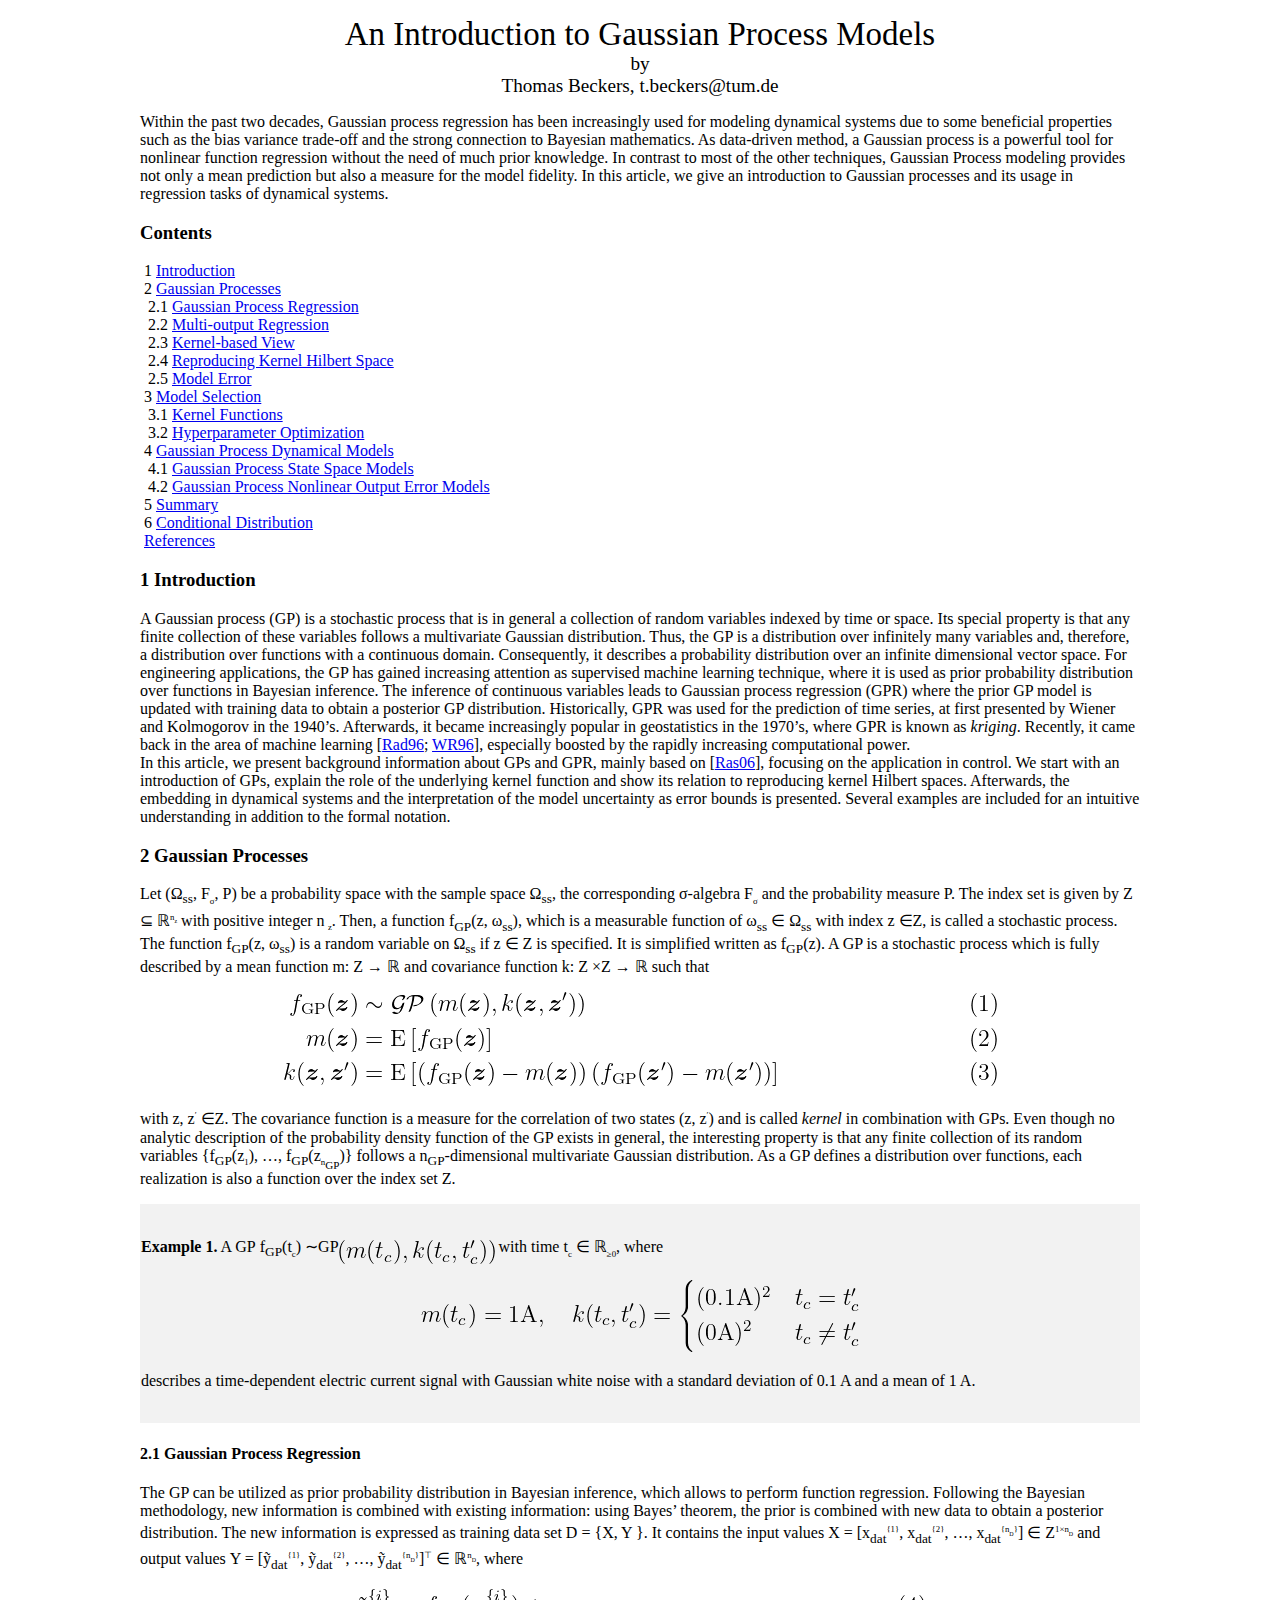
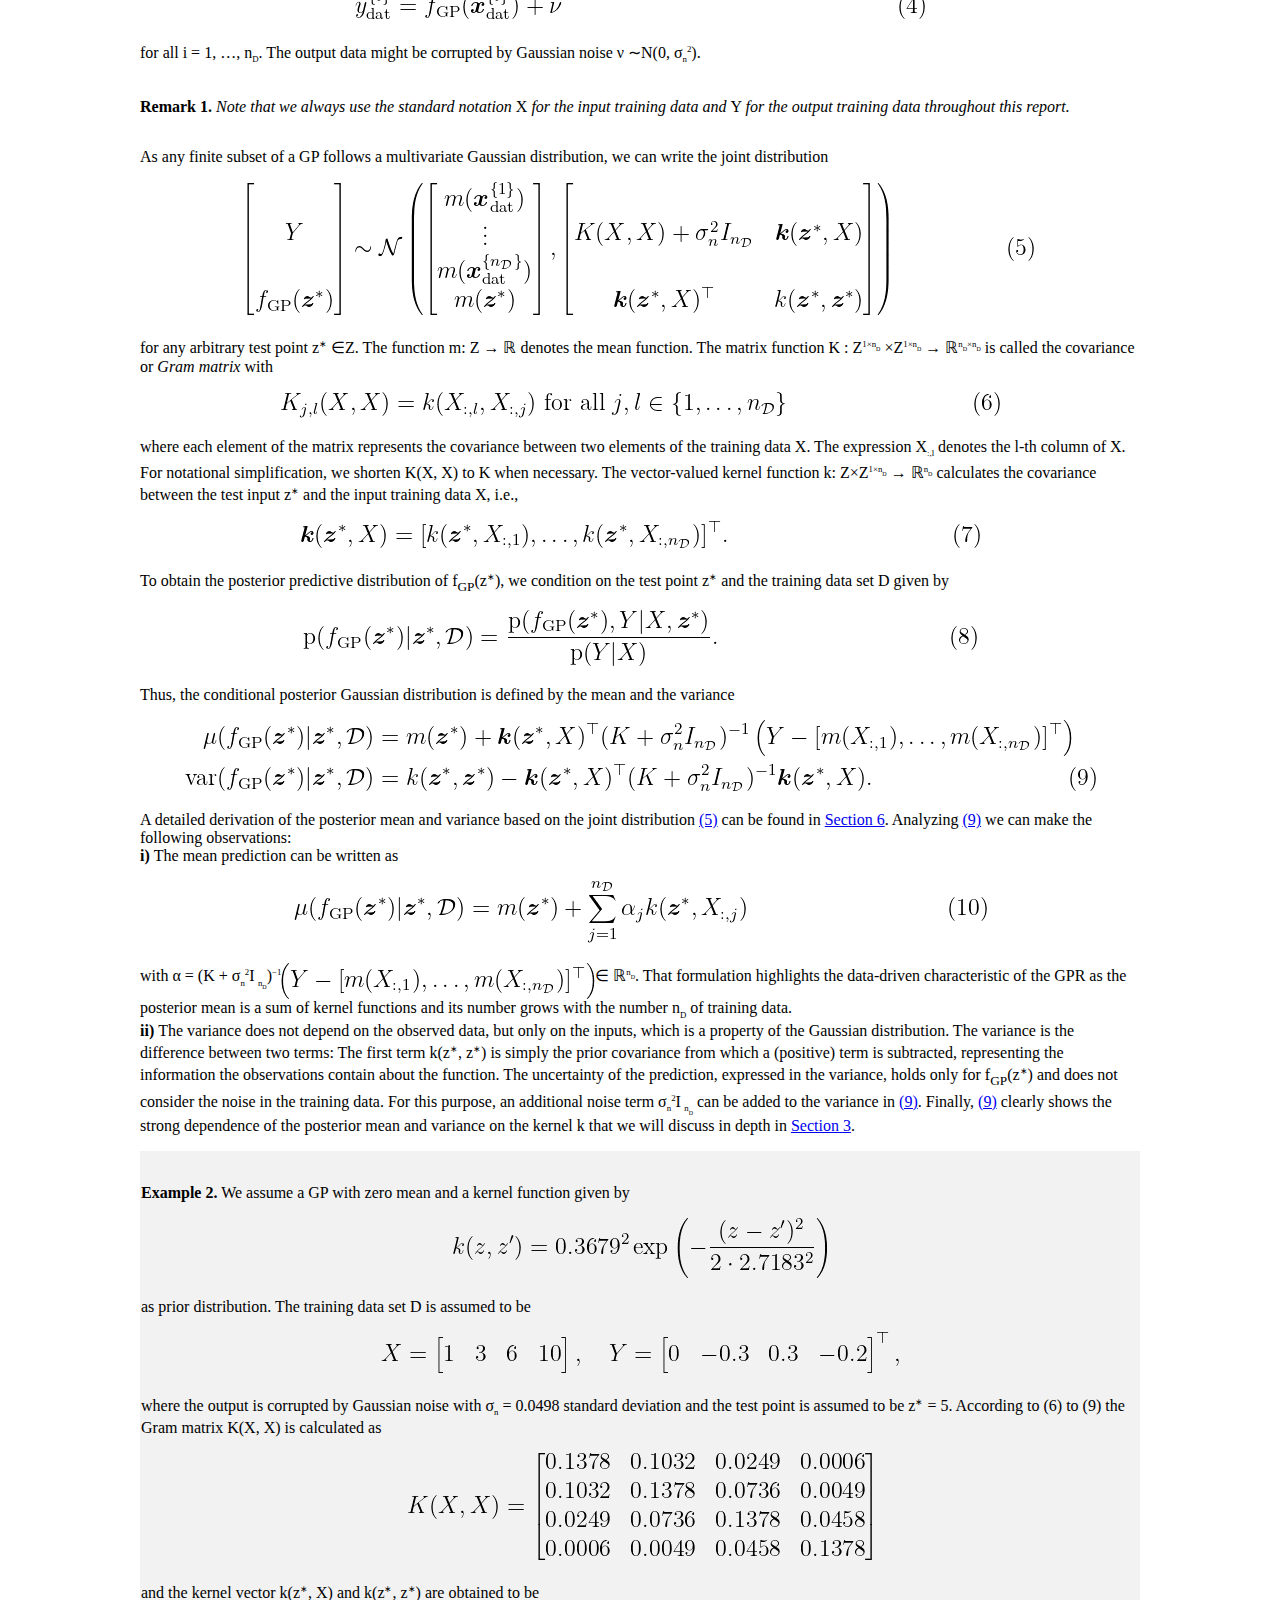
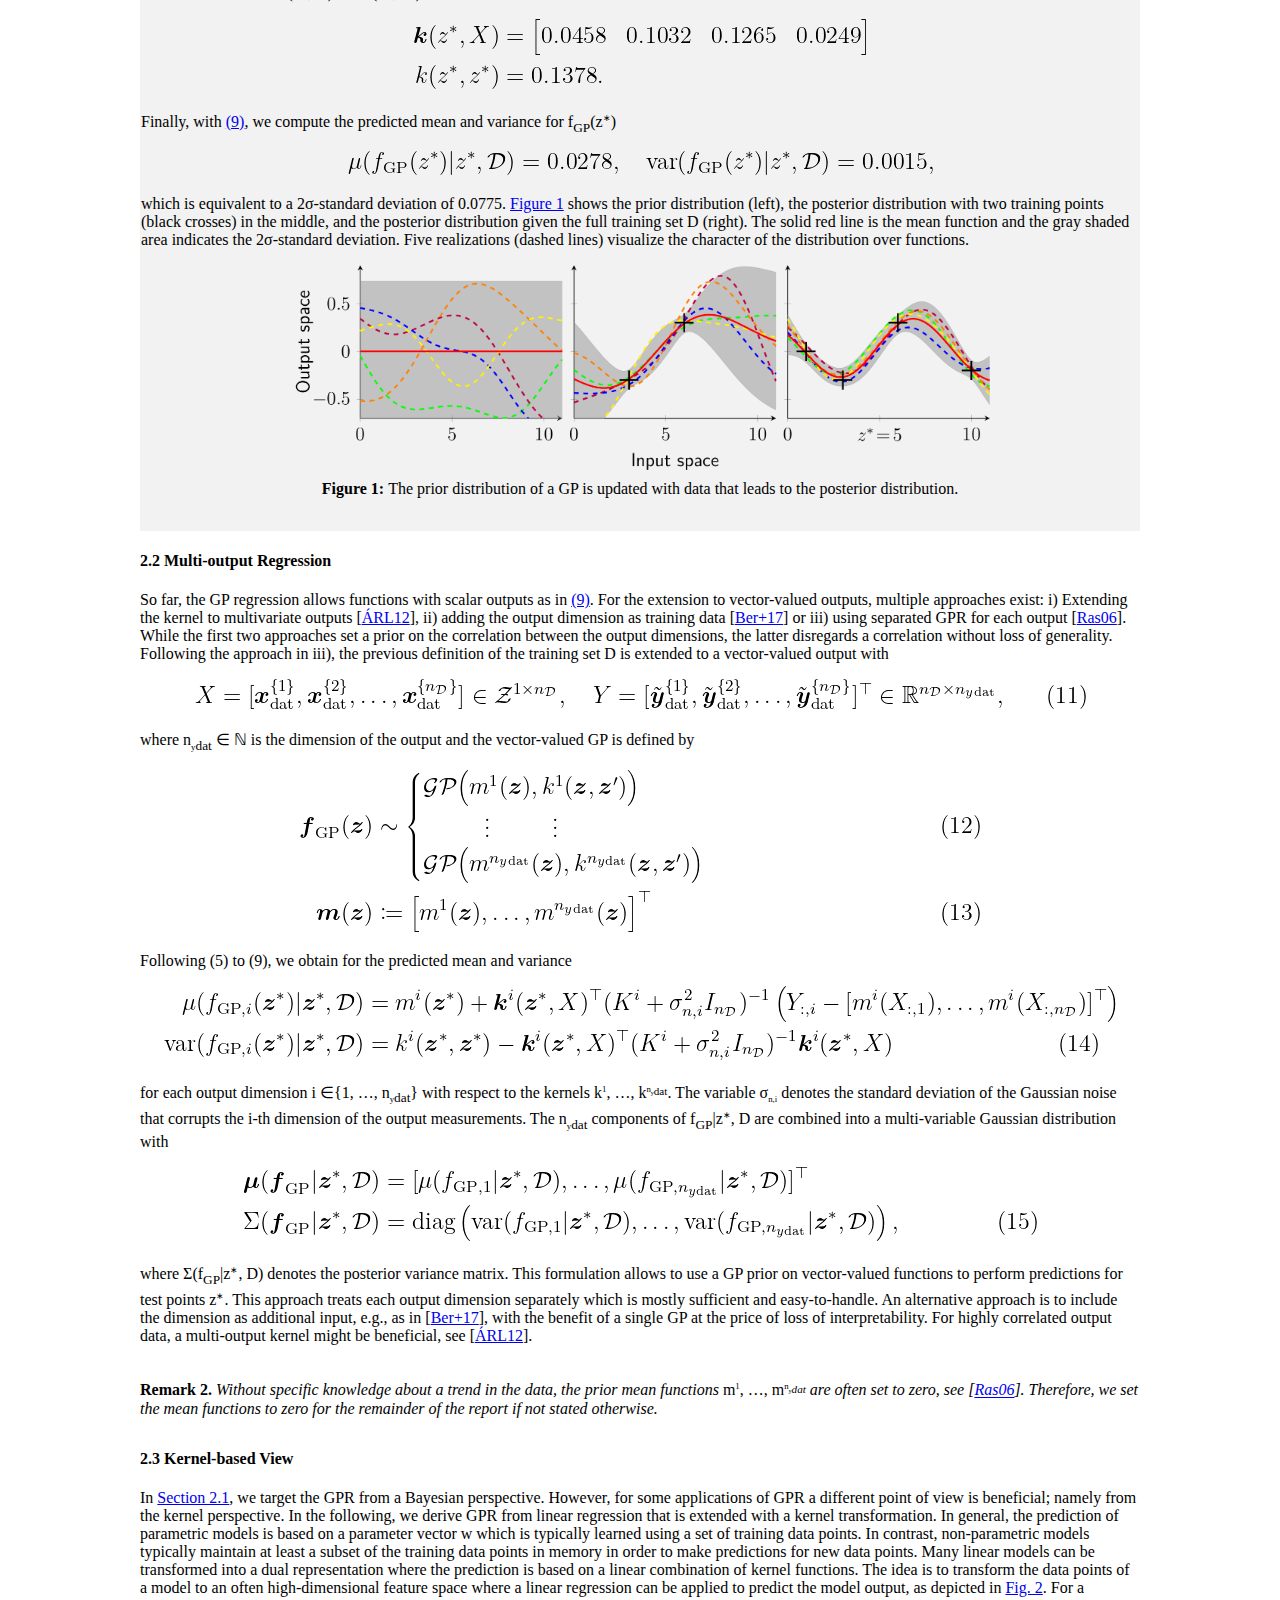
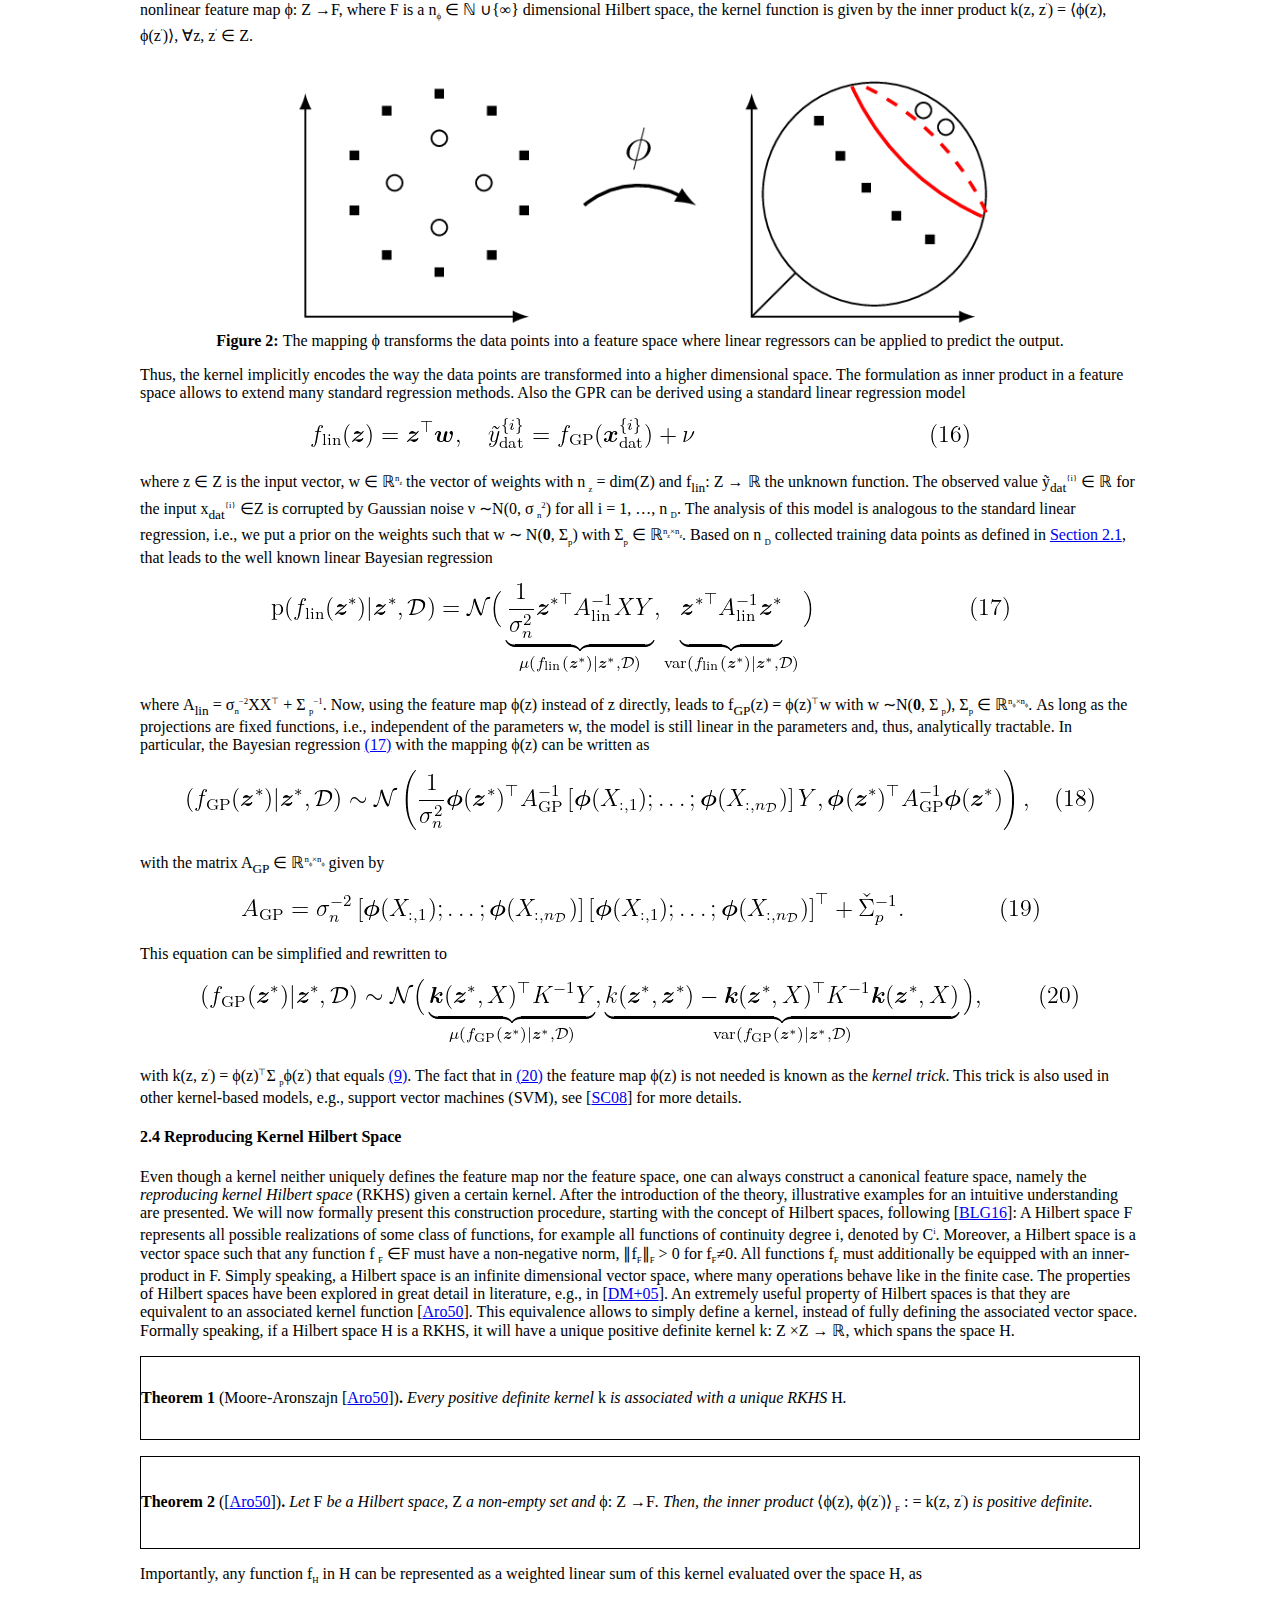
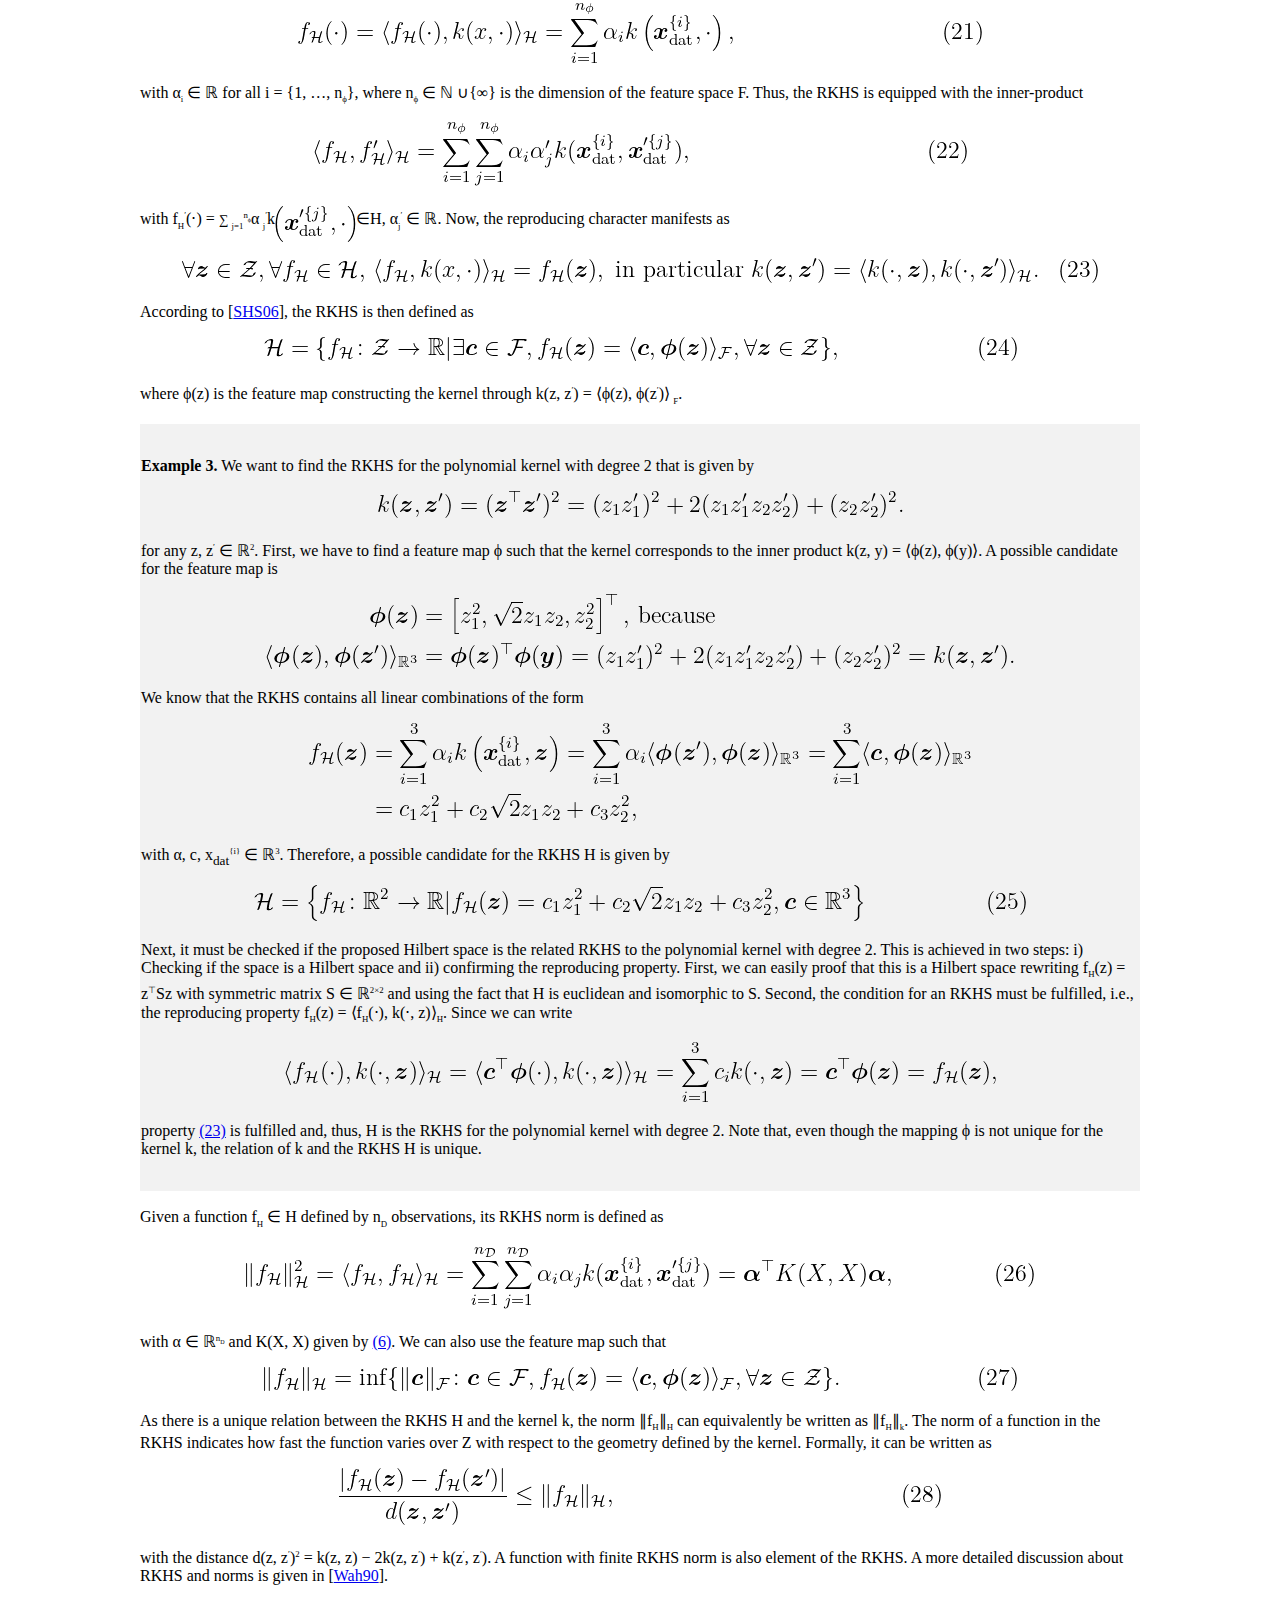
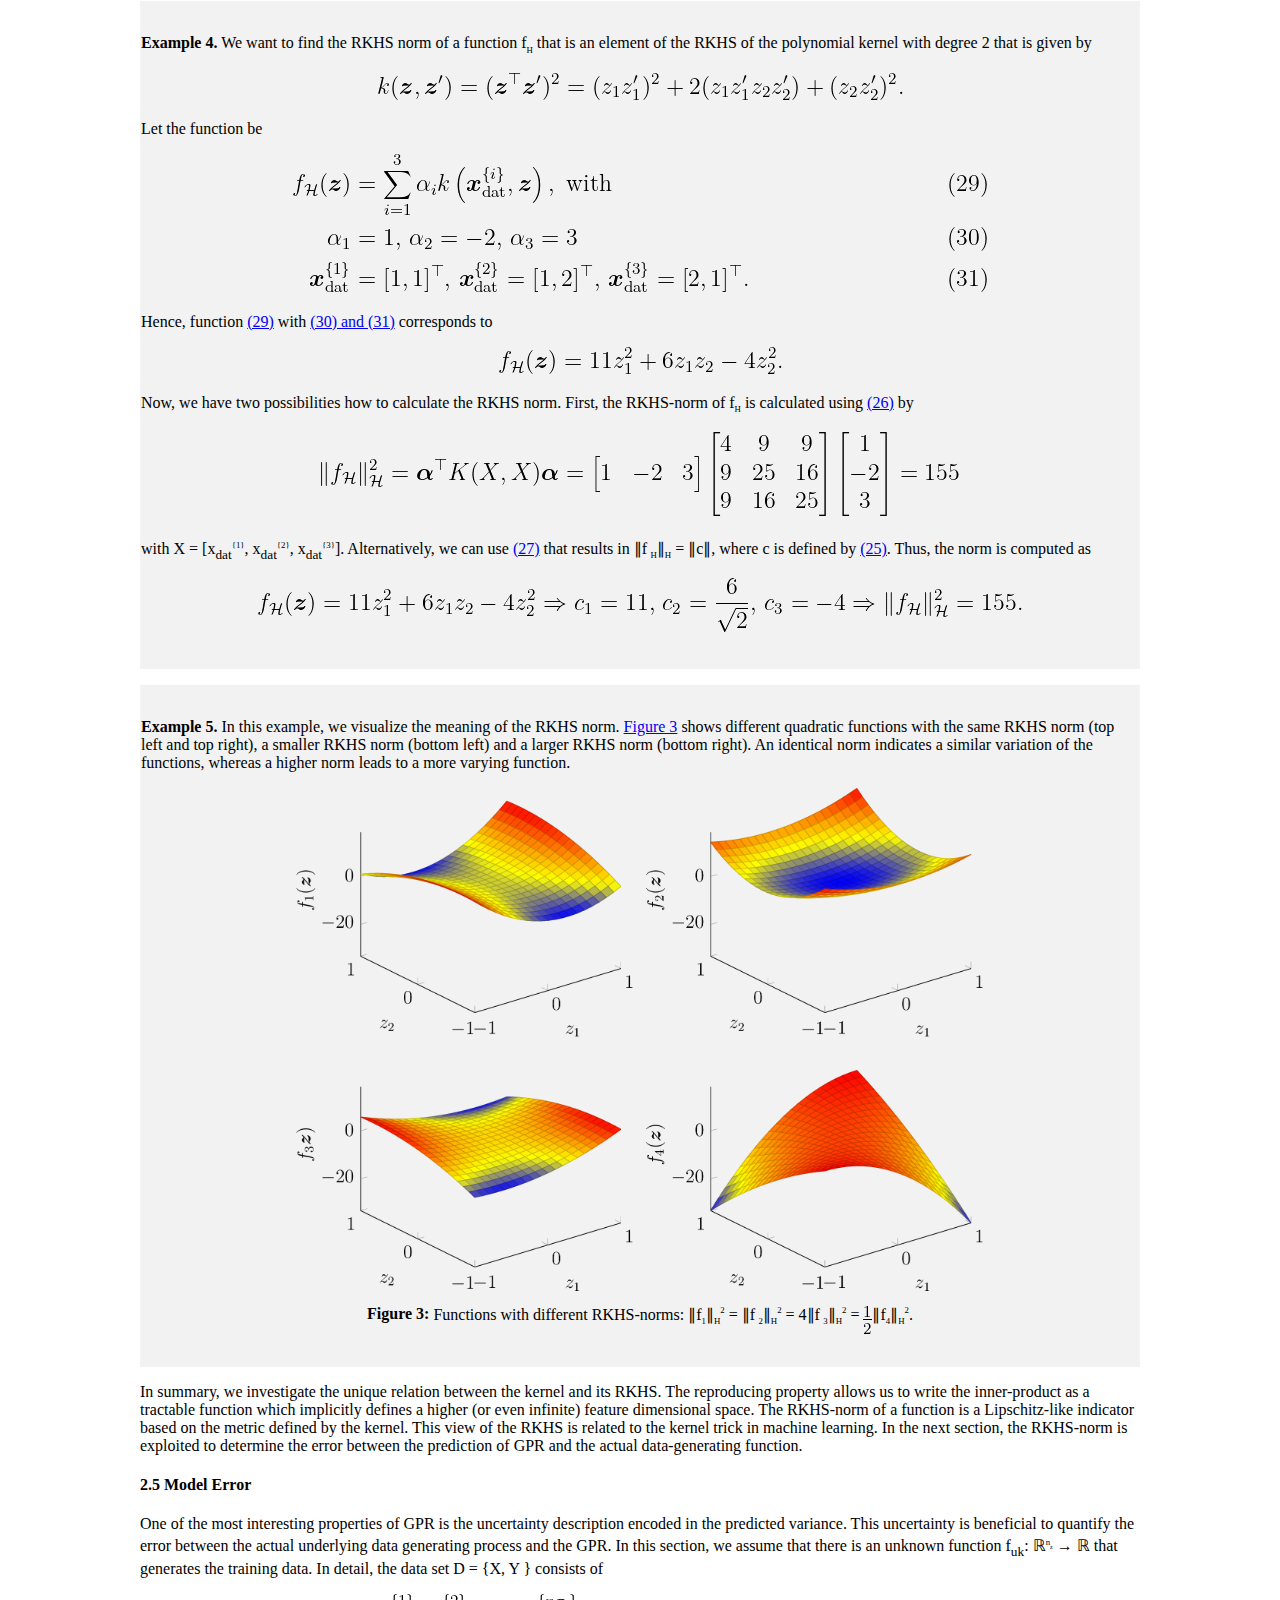
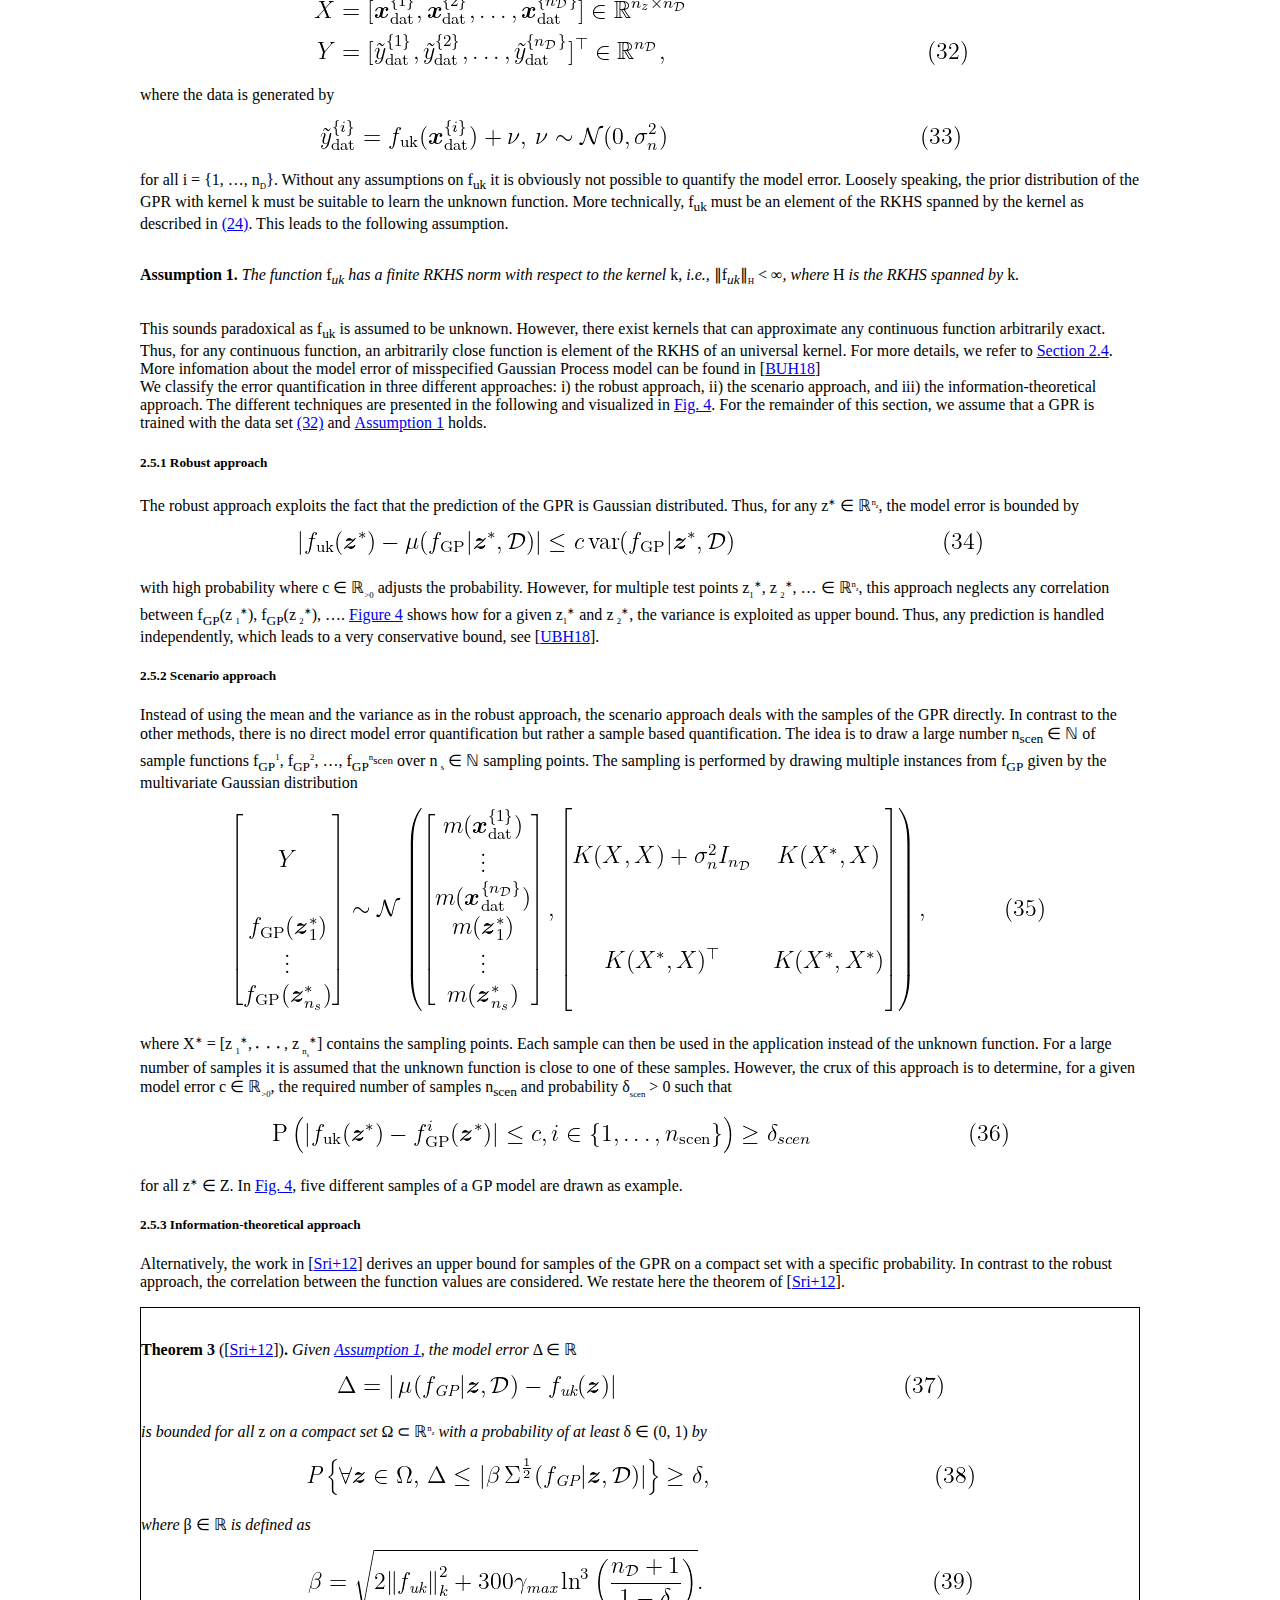
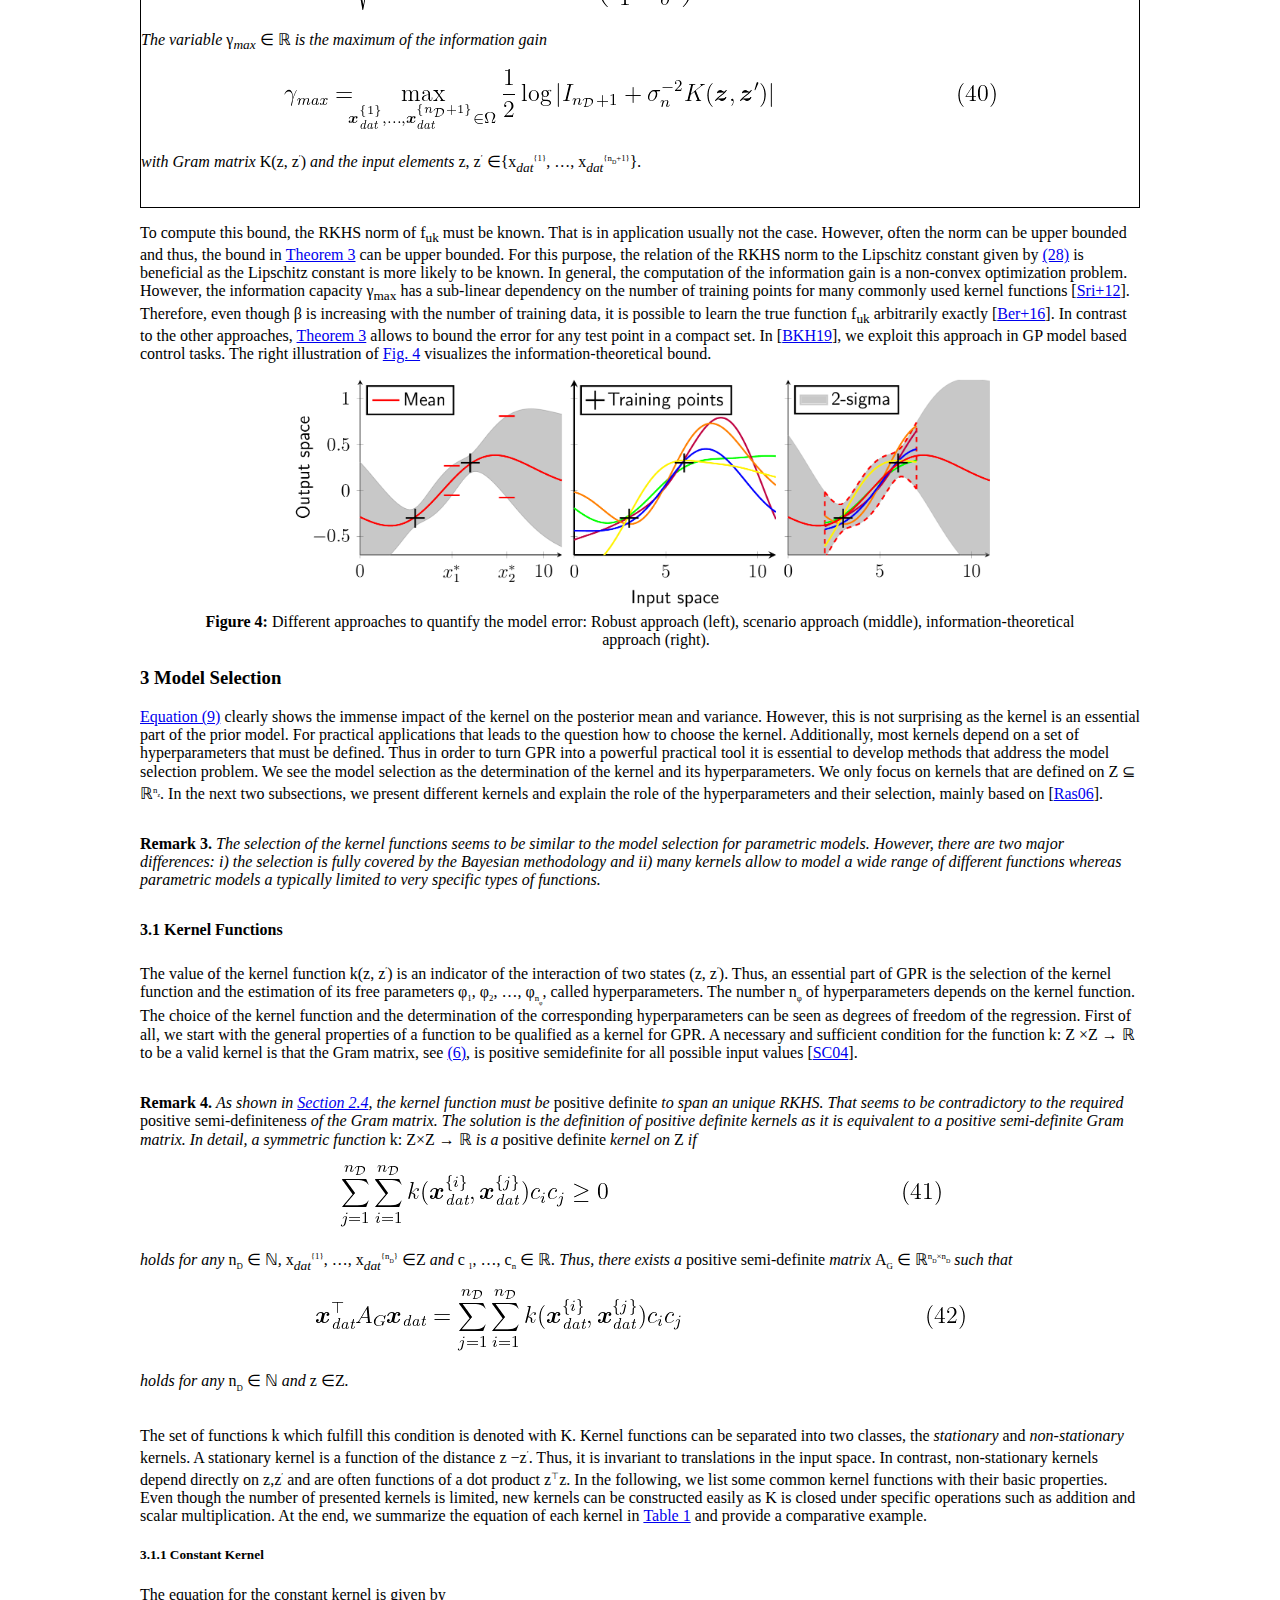
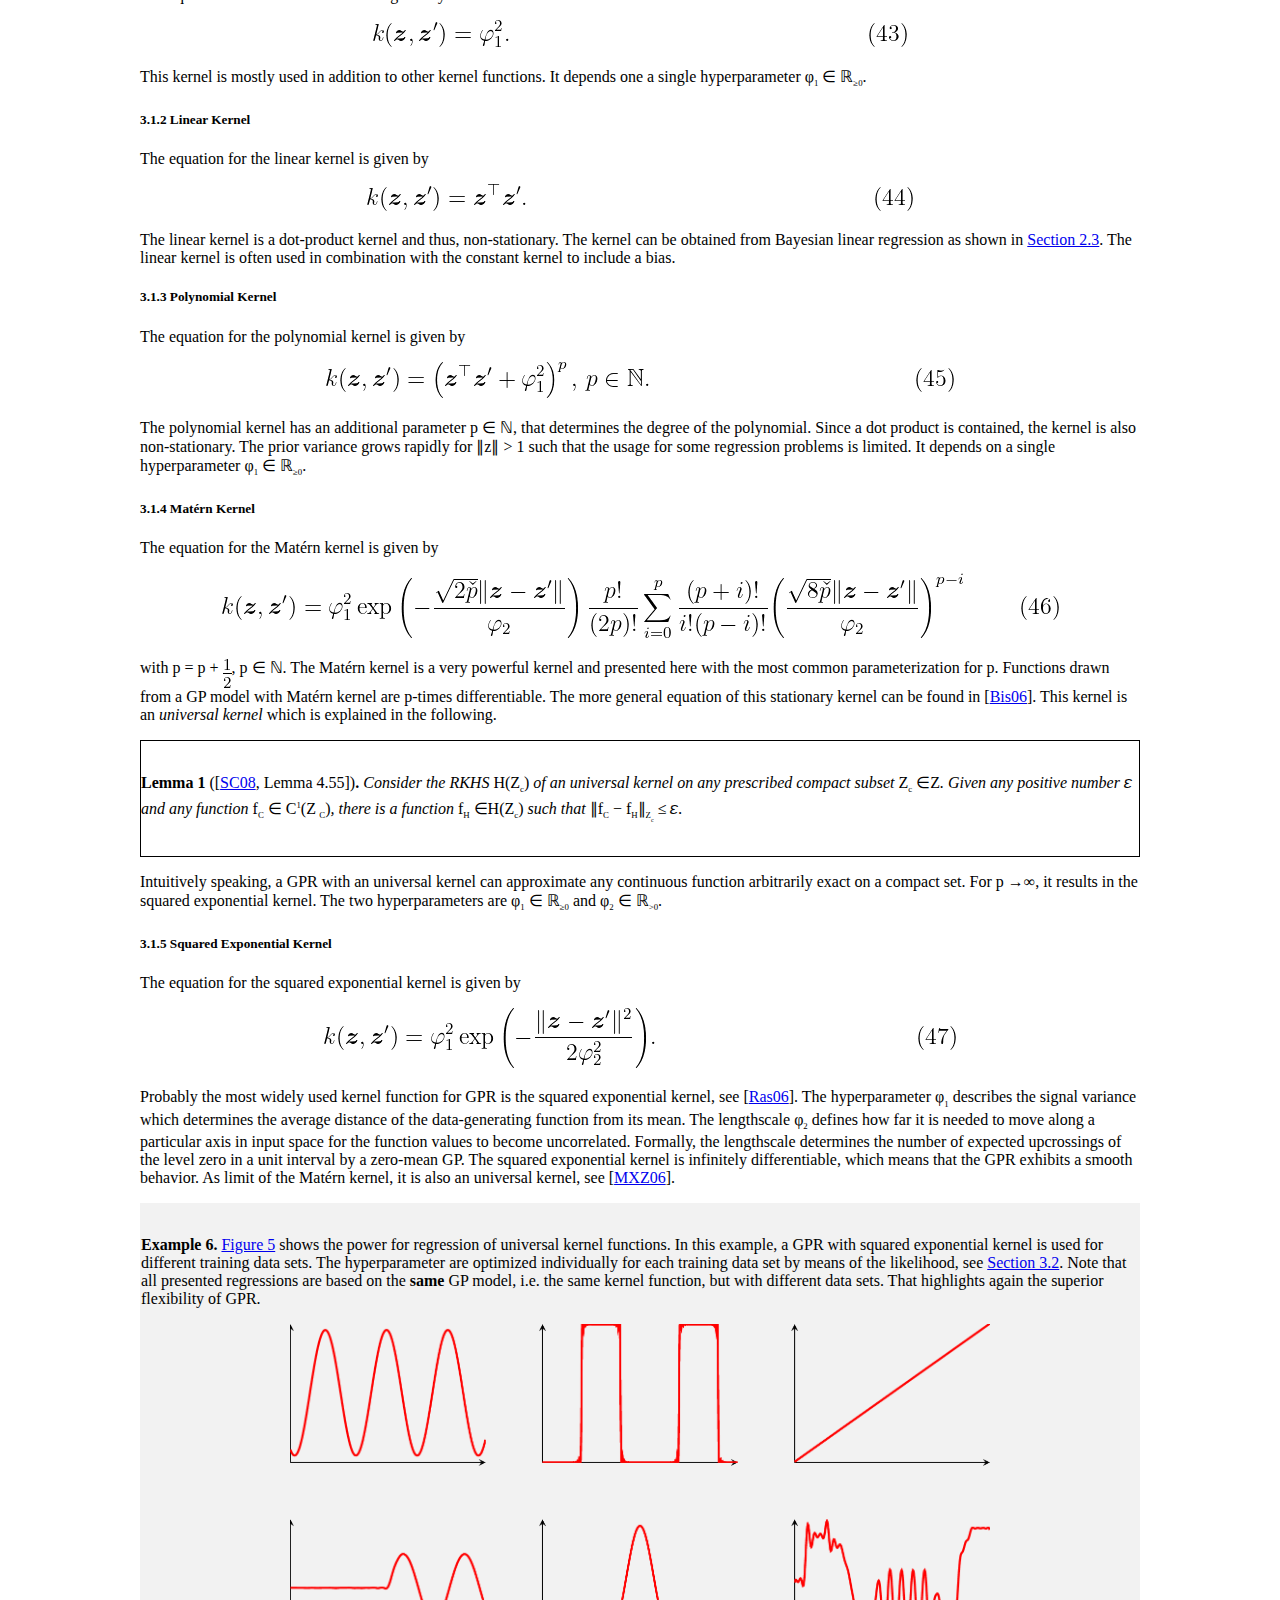
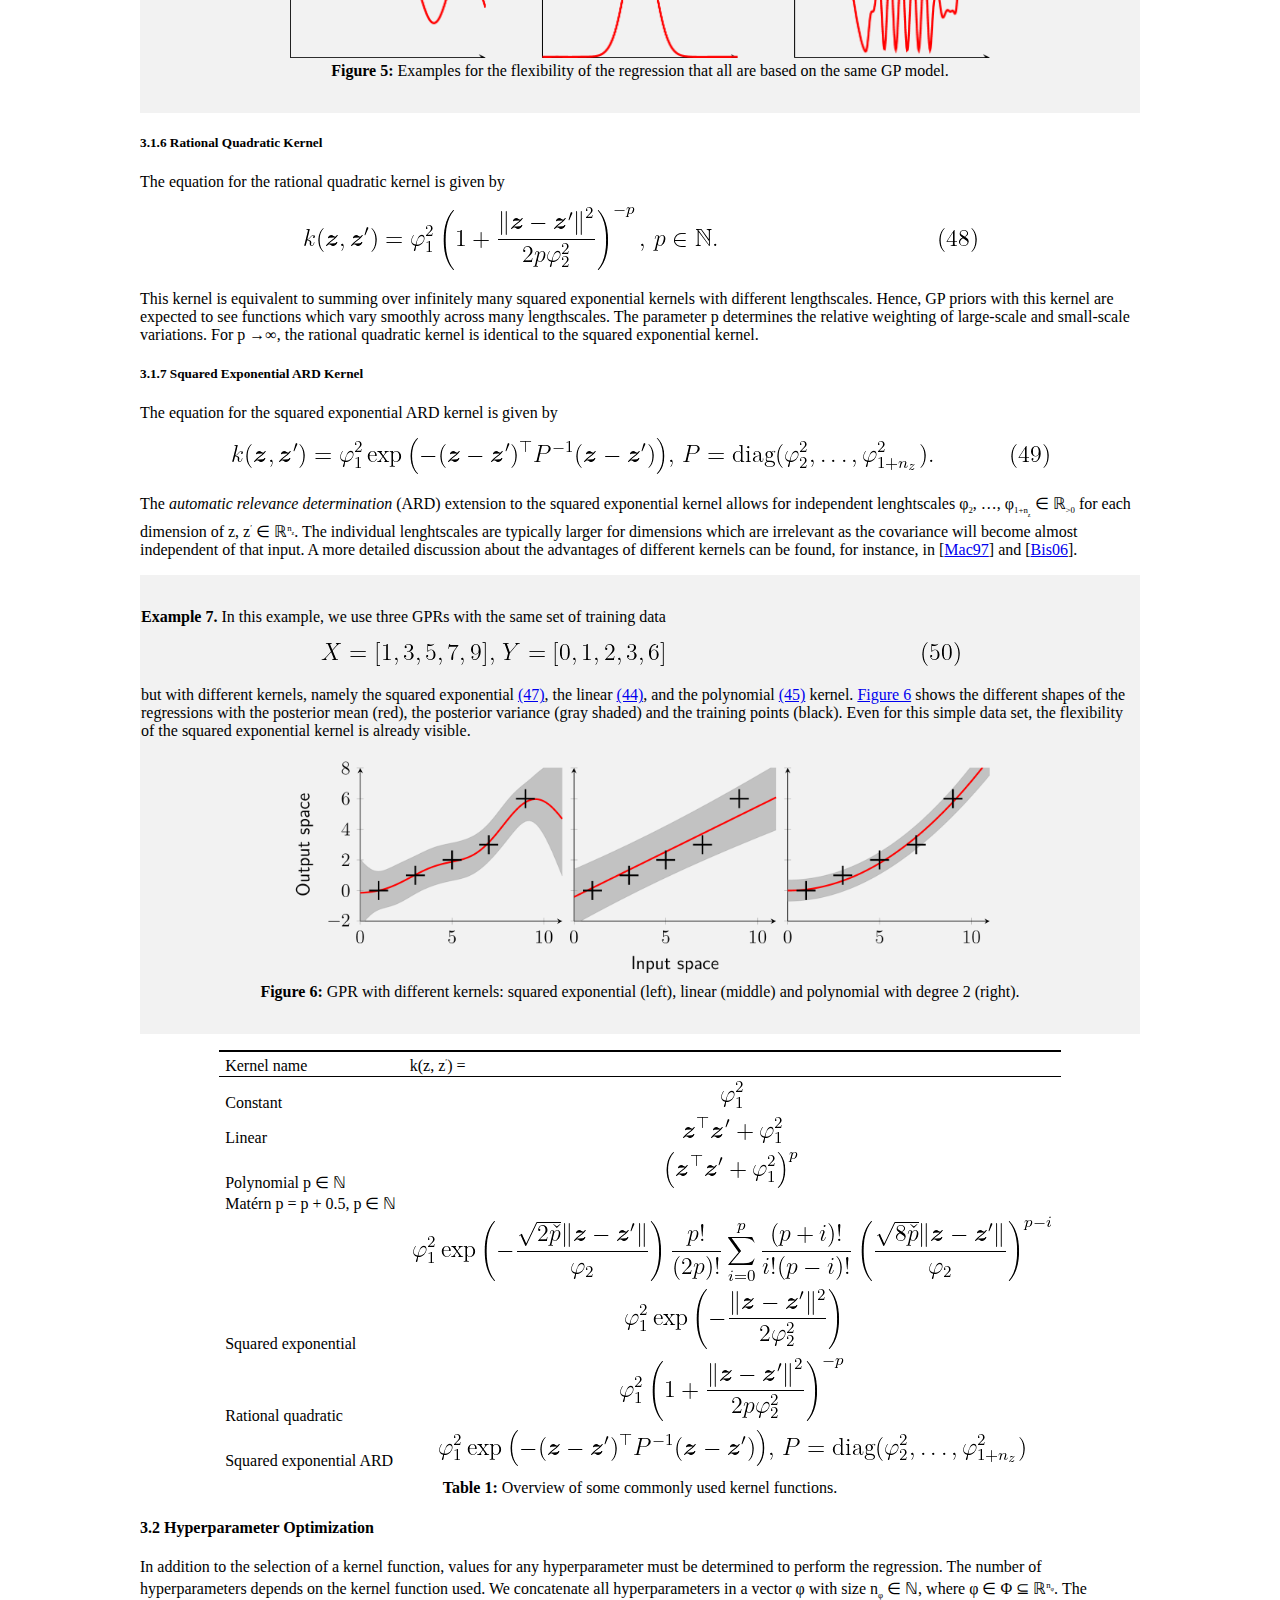
==== gpr_tutorial/index.html @ 48681c26 "gp tutorial" ====
<!DOCTYPE html> 
<html lang='en' xml:lang='en'> 
<head><title></title> 
<meta charset='utf-8' /> 
<meta content='TeX4ht (https://tug.org/tex4ht/)' name='generator' /> 
<meta content='width=device-width,initial-scale=1' name='viewport' /> 
<link type='text/css' rel='stylesheet' href='tutorial_material_html.css' /> 
<meta content='tutorial_material_html.tex' name='src' /> 
</head><body>
<div class='center'>
<!-- l. 16 --><p class='noindent'>
</p><!-- l. 17 --><p class='noindent'>  <span class='ec-lmcsc-10x-x-248'>An Introduction to Gaussian
</span><span class='ec-lmcsc-10x-x-248'>Process Models</span><br />
<span class='ec-lmr-12x-x-120'>by</span><br />
<span class='ec-lmr-12x-x-120'>Thomas Beckers, t.beckers@tum.de</span></p></div>
<!-- l. 32 --><p class='noindent'>Within the past two decades, Gaussian process regression has been increasingly used for modeling
dynamical systems due to some beneficial properties such as the bias variance trade-off and the
strong connection to Bayesian mathematics. As data-driven method, a Gaussian process is a
powerful tool for nonlinear function regression without the need of much prior knowledge. In
contrast to most of the other techniques, Gaussian Process modeling provides not only
a mean prediction but also a measure for the model fidelity. In this article, we give
an introduction to Gaussian processes and its usage in regression tasks of dynamical
systems.
</p><!-- l. 36 --><p class='indent'>
                                                                                         
                                                                                         
</p>
   <h3 class='likesectionHead'><a id='x1-1000'></a>Contents</h3>
   <div class='tableofcontents'>
    <span class='sectionToc'>1 <a id='QQ2-1-2' href='#x1-20001'>Introduction</a></span>
<br />    <span class='sectionToc'>2 <a id='QQ2-1-3' href='#x1-30002'>Gaussian Processes</a></span>
<br />     <span class='subsectionToc'>2.1 <a id='QQ2-1-4' href='#x1-40002.1'>Gaussian Process Regression</a></span>
<br />     <span class='subsectionToc'>2.2 <a id='QQ2-1-5' href='#x1-50002.2'>Multi-output Regression</a></span>
<br />     <span class='subsectionToc'>2.3 <a id='QQ2-1-6' href='#x1-60002.3'>Kernel-based View</a></span>
<br />     <span class='subsectionToc'>2.4 <a id='QQ2-1-7' href='#x1-70002.4'>Reproducing Kernel Hilbert Space</a></span>
<br />     <span class='subsectionToc'>2.5 <a id='QQ2-1-8' href='#x1-80002.5'>Model Error</a></span>
<br />    <span class='sectionToc'>3 <a id='QQ2-1-12' href='#x1-120003'>Model Selection</a></span>
<br />     <span class='subsectionToc'>3.1 <a id='QQ2-1-13' href='#x1-130003.1'>Kernel Functions</a></span>
<br />     <span class='subsectionToc'>3.2 <a id='QQ2-1-21' href='#x1-210003.2'>Hyperparameter Optimization</a></span>
<br />    <span class='sectionToc'>4 <a id='QQ2-1-24' href='#x1-240004'>Gaussian Process Dynamical Models</a></span>
<br />     <span class='subsectionToc'>4.1 <a id='QQ2-1-25' href='#x1-250004.1'>Gaussian Process State Space Models</a></span>
<br />     <span class='subsectionToc'>4.2 <a id='QQ2-1-26' href='#x1-260004.2'>Gaussian Process Nonlinear Output Error Models</a></span>
<br />    <span class='sectionToc'>5 <a id='QQ2-1-27' href='#x1-270005'>Summary</a></span>
<br />    <span class='sectionToc'>6 <a id='QQ2-1-28' href='#x1-280006'>Conditional Distribution</a></span>
<br />    <span class='sectionToc'><a id='QQ2-1-29' href='#x1-290006'>References</a></span>
   </div>
                                                                                         
                                                                                         
   <h3 class='sectionHead'><span class='titlemark'>1   </span> <a id='x1-20001'></a>Introduction</h3>
<!-- l. 42 --><p class='noindent'>A Gaussian process (GP) is a stochastic process that is in general a collection of random variables
indexed by time or space. Its special property is that any finite collection of these variables follows
a multivariate Gaussian distribution. Thus, the GP is a distribution over infinitely many variables
and, therefore, a distribution over functions with a continuous domain. Consequently, it describes a
probability distribution over an infinite dimensional vector space. For engineering applications, the
GP has gained increasing attention as supervised machine learning technique, where
it is used as prior probability distribution over functions in Bayesian inference. The
inference of continuous variables leads to Gaussian process regression (GPR) where the
prior GP model is updated with training data to obtain a posterior GP distribution.
Historically, GPR was used for the prediction of time series, at first presented by Wiener and
Kolmogorov in the 1940’s. Afterwards, it became increasingly popular in geostatistics in the
1970’s, where GPR is known as <span class='ec-lmri-12'>kriging</span>. Recently, it came back in the area of machine
learning [<a href='#cite.0@neal1996bayesian'>Rad96</a>; <a href='#cite.0@williams1996gaussian'>WR96</a>], especially boosted by the rapidly increasing computational
power.<br class='newline' />In this article, we present background information about GPs and GPR, mainly based on [<a href='#cite.0@rasmussen2006gaussian'>Ras06</a>],
focusing on the application in control. We start with an introduction of GPs, explain the role of
the underlying kernel function and show its relation to reproducing kernel Hilbert spaces.
Afterwards, the embedding in dynamical systems and the interpretation of the model uncertainty
as error bounds is presented. Several examples are included for an intuitive understanding in
addition to the formal notation.
</p>
   <h3 class='sectionHead'><span class='titlemark'>2   </span> <a id='x1-30002'></a>Gaussian Processes</h3>
<!-- l. 45 --><p class='noindent'>Let <span class='rm-lmr-12'>(Ω</span><sub>ss</sub><span class='rm-lmr-12'>, </span><span class='lmsy-10x-x-120'><!-- span 
class="htf-calligraphy" -->F<!-- /span --></span><sub><span class='lmmi-8'>σ</span></sub><span class='rm-lmr-12'>, </span><span class='lmmi-12'>P</span><span class='rm-lmr-12'>) </span>be a probability space with the sample space <span class='rm-lmr-12'>Ω</span><sub>ss</sub>, the corresponding <span class='lmmi-12'>σ</span>-algebra <span class='lmsy-10x-x-120'><!-- span 
class="htf-calligraphy" -->F<!-- /span --></span><sub><span class='lmmi-8'>σ</span></sub>
and the probability measure P. The index set is given by <span class='lmsy-10x-x-120'><!-- span 
class="htf-calligraphy" -->Z<!-- /span --> ⊆ </span><span class='msbm-10x-x-120'>ℝ</span><sup><span class='lmmi-8'>n</span><sub><span class='lmmi-6'>z</span></sub></sup> with positive integer <span class='lmmi-12'>n</span><sub>
<span class='lmmi-8'>z</span></sub>. Then,
a function <span class='lmmi-12'>f</span><sub>GP</sub><span class='rm-lmr-12'>(</span><span class='lmmib-10x-x-120'>z</span><span class='rm-lmr-12'>, </span><span class='lmmi-12'>ω</span><sub>ss</sub><span class='rm-lmr-12'>)</span>, which is a measurable function of <span class='lmmi-12'>ω</span><sub>ss</sub> <span class='lmsy-10x-x-120'>∈ </span><span class='rm-lmr-12'>Ω</span><sub>ss</sub> with index <span class='lmmib-10x-x-120'>z </span><span class='lmsy-10x-x-120'>∈<!-- span 
class="htf-calligraphy" -->Z<!-- /span --></span>, is called a
stochastic process. The function <span class='lmmi-12'>f</span><sub>GP</sub><span class='rm-lmr-12'>(</span><span class='lmmib-10x-x-120'>z</span><span class='rm-lmr-12'>, </span><span class='lmmi-12'>ω</span><sub>ss</sub><span class='rm-lmr-12'>) </span>is a random variable on <span class='rm-lmr-12'>Ω</span><sub>ss</sub> if <span class='lmmib-10x-x-120'>z </span><span class='lmsy-10x-x-120'>∈ <!-- span 
class="htf-calligraphy" -->Z<!-- /span --> </span>is
specified. It is simplified written as <span class='lmmi-12'>f</span><sub>GP</sub><span class='rm-lmr-12'>(</span><span class='lmmib-10x-x-120'>z</span><span class='rm-lmr-12'>)</span>. A GP is a stochastic process which is fully
described by a mean function <span class='lmmi-12'>m</span><span class='rm-lmr-12'>: </span><span class='lmsy-10x-x-120'><!-- span 
class="htf-calligraphy" -->Z<!-- /span --> → </span><span class='msbm-10x-x-120'>ℝ </span>and covariance function <span class='lmmi-12'>k</span><span class='rm-lmr-12'>: </span><span class='lmsy-10x-x-120'><!-- span 
class="htf-calligraphy" -->Z<!-- /span --> ×<!-- span 
class="htf-calligraphy" -->Z<!-- /span --> → </span><span class='msbm-10x-x-120'>ℝ </span>such
that
</p>
   <div class='align'><img src='tutorial_material_html0x.png' alt='pict' /><a id='x1-3001r1'></a><a id='x1-3002r2'></a><a id='x1-3003r3'></a></div>
<!-- l. 51 --><p class='indent'>   with <span class='lmmib-10x-x-120'>z</span><span class='rm-lmr-12'>, </span><span class='lmmib-10x-x-120'>z</span><sup><span class='lmsy8-'>′</span></sup> <span class='lmsy-10x-x-120'>∈<!-- span 
class="htf-calligraphy" -->Z<!-- /span --></span>. The covariance function is a measure for the correlation of two states <span class='rm-lmr-12'>(</span><span class='lmmib-10x-x-120'>z</span><span class='rm-lmr-12'>, </span><span class='lmmib-10x-x-120'>z</span><sup><span class='lmsy8-'>′</span></sup><span class='rm-lmr-12'>)</span>
and is called <span class='ec-lmri-12'>kernel </span>in combination with GPs. Even though no analytic description of the
probability density function of the GP exists in general, the interesting property is that any finite
                                                                                         
                                                                                         
collection of its random variables <span class='lmsy-10x-x-120'>{</span><span class='lmmi-12'>f</span><sub>GP</sub><span class='rm-lmr-12'>(</span><span class='lmmib-10x-x-120'>z</span><sub><span class='rm-lmr-8'>1</span></sub><span class='rm-lmr-12'>), </span><span class='lmmi-12'>…</span><span class='rm-lmr-12'>, </span><span class='lmmi-12'>f</span><sub>GP</sub><span class='rm-lmr-12'>(</span><span class='lmmib-10x-x-120'>z</span><sub><span class='lmmi-8'>n</span><sub>GP</sub></sub><span class='rm-lmr-12'>)</span><span class='lmsy-10x-x-120'>} </span>follows a <span class='lmmi-12'>n</span><sub>GP</sub>-dimensional
multivariate Gaussian distribution. As a GP defines a distribution over functions, each realization
is also a function over the index set <span class='lmsy-10x-x-120'><!-- span 
class="htf-calligraphy" -->Z<!-- /span --></span>.</p>
<div class='mdframed' id='mdframed-1'>
<div class='newtheorem'>
<!-- l. 52 --><p class='noindent'><span class='head'>
<a id='x1-3004r1'></a>
<span class='ec-lmbx-12'>Example 1.</span>  </span>A GP <span class='lmmi-12'>f</span><sub>GP</sub><span class='rm-lmr-12'>(</span><span class='lmmi-12'>t</span><sub><span class='lmmi-8'>c</span></sub><span class='rm-lmr-12'>) </span><span class='lmsy-10x-x-120'>∼<!-- span 
class="htf-calligraphy" -->G<!-- /span --><!-- span 
class="htf-calligraphy" -->P<!-- /span --></span><img src='tutorial_material_html1x.png' align='middle' alt='(m (tc),k(tc,t′c))' class='left' /> with time <span class='lmmi-12'>t</span><sub><span class='lmmi-8'>c</span></sub> <span class='lmsy-10x-x-120'>∈ </span><span class='msbm-10x-x-120'>ℝ</span><sub><span class='lmsy8-'>≥</span><span class='rm-lmr-8'>0</span></sub>, where
</p>
<div class='align'><img src='tutorial_material_html2x.png' alt='pict' /></div>
<!-- l. 57 --><p class='noindent'>describes a time-dependent electric current signal with Gaussian white noise with a standard
deviation of 0.1 A and a mean of 1 A.
</p>
</div>
<!-- l. 58 --><p class='noindent'>
</p><!-- l. 58 --><p class='noindent'></p>
   </div>
   <h4 class='subsectionHead'><span class='titlemark'>2.1   </span> <a id='x1-40002.1'></a>Gaussian Process Regression</h4>
<!-- l. 61 --><p class='noindent'>The GP can be utilized as prior probability distribution in Bayesian inference, which allows to
perform function regression. Following the Bayesian methodology, new information is combined
with existing information: using Bayes’ theorem, the prior is combined with new data to obtain a
posterior distribution. The new information is expressed as training data set <span class='lmsy-10x-x-120'><!-- span 
class="htf-calligraphy" -->D<!-- /span --> </span><span class='rm-lmr-12'>= </span><span class='lmsy-10x-x-120'>{</span><span class='lmmi-12'>X</span><span class='rm-lmr-12'>, </span><span class='lmmi-12'>Y </span><span class='lmsy-10x-x-120'>}</span>.
It contains the input values <span class='lmmi-12'>X </span><span class='rm-lmr-12'>= [</span><span class='lmmib-10x-x-120'>x</span><sub>dat</sub><sup><span class='lmsy8-'>{</span><span class='rm-lmr-8'>1</span><span class='lmsy8-'>}</span></sup><span class='rm-lmr-12'>, </span><span class='lmmib-10x-x-120'>x</span><sub>dat</sub><sup><span class='lmsy8-'>{</span><span class='rm-lmr-8'>2</span><span class='lmsy8-'>}</span></sup><span class='rm-lmr-12'>, </span><span class='lmmi-12'>…</span><span class='rm-lmr-12'>, </span><span class='lmmib-10x-x-120'>x</span><sub>dat</sub><sup><span class='lmsy8-'>{</span><span class='lmmi-8'>n</span><sub><span class='lmsy6-'><!-- span 
class="htf-calligraphy" -->D<!-- /span --></span></sub><span class='lmsy8-'>}</span></sup><span class='rm-lmr-12'>] </span><span class='lmsy-10x-x-120'>∈ <!-- span 
class="htf-calligraphy" -->Z<!-- /span --></span><sup><span class='rm-lmr-8'>1</span><span class='lmsy8-'>×</span><span class='lmmi-8'>n</span><sub><span class='lmsy6-'><!-- span 
class="htf-calligraphy" -->D<!-- /span --></span></sub></sup> and output
values <span class='lmmi-12'>Y </span><span class='rm-lmr-12'>= [</span><span class='lmmi-12'>ỹ</span><sub>dat</sub><sup><span class='lmsy8-'>{</span><span class='rm-lmr-8'>1</span><span class='lmsy8-'>}</span></sup><span class='rm-lmr-12'>, </span><span class='lmmi-12'>ỹ</span><sub>dat</sub><sup><span class='lmsy8-'>{</span><span class='rm-lmr-8'>2</span><span class='lmsy8-'>}</span></sup><span class='rm-lmr-12'>, </span><span class='lmmi-12'>…</span><span class='rm-lmr-12'>, </span><span class='lmmi-12'>ỹ</span><sub>dat</sub><sup><span class='lmsy8-'>{</span><span class='lmmi-8'>n</span><sub><span class='lmsy6-'><!-- span 
class="htf-calligraphy" -->D<!-- /span --></span></sub><span class='lmsy8-'>}</span></sup><span class='rm-lmr-12'>]</span><sup><span class='lmsy8-'>⊤</span></sup> <span class='lmsy-10x-x-120'>∈ </span><span class='msbm-10x-x-120'>ℝ</span><sup><span class='lmmi-8'>n</span><sub><span class='lmsy6-'><!-- span 
class="htf-calligraphy" -->D<!-- /span --></span></sub></sup>, where
</p>
   <div class='align'><img src='tutorial_material_html3x.png' alt='pict' /><a id='x1-4001r4'></a></div>
<!-- l. 65 --><p class='indent'>   for all <span class='lmmi-12'>i </span><span class='rm-lmr-12'>= 1, </span><span class='lmmi-12'>…</span><span class='rm-lmr-12'>, </span><span class='lmmi-12'>n</span><sub><span class='lmsy8-'><!-- span 
class="htf-calligraphy" -->D<!-- /span --></span></sub>. The output data might be corrupted by Gaussian noise <span class='lmmi-12'>ν </span><span class='lmsy-10x-x-120'>∼<!-- span 
class="htf-calligraphy" -->N<!-- /span --></span><span class='rm-lmr-12'>(0, </span><span class='lmmi-12'>σ</span><sub><span class='lmmi-8'>n</span></sub><sup><span class='rm-lmr-8'>2</span></sup><span class='rm-lmr-12'>)</span>.
</p>
   <div class='newtheorem'>
<!-- l. 67 --><p class='noindent'><span class='head'>
<a id='x1-4002r1'></a>
                                                                                         
                                                                                         
<span class='ec-lmbx-12'>Remark 1.</span>  </span><span class='ec-lmri-12'>Note that we always use the standard notation </span><span class='lmmi-12'>X </span><span class='ec-lmri-12'>for the input training data
</span><span class='ec-lmri-12'>and </span><span class='lmmi-12'>Y </span><span class='ec-lmri-12'>for the output training data throughout this report.</span>
</p>
   </div>
<!-- l. 69 --><p class='indent'>
As any finite subset of a GP follows a multivariate Gaussian distribution, we can write the joint
distribution
</p>
   <div class='align'><img src='tutorial_material_html4x.png' alt='pict' /><a id='x1-4003r5'></a></div>
<!-- l. 74 --><p class='indent'>   for any arbitrary test point <span class='lmmib-10x-x-120'>z</span><sup><span class='lmsy8-'>∗</span></sup> <span class='lmsy-10x-x-120'>∈<!-- span 
class="htf-calligraphy" -->Z<!-- /span --></span>. The function <span class='lmmi-12'>m</span><span class='rm-lmr-12'>: </span><span class='lmsy-10x-x-120'><!-- span 
class="htf-calligraphy" -->Z<!-- /span --> → </span><span class='msbm-10x-x-120'>ℝ </span>denotes the mean function. The
matrix function <span class='lmmi-12'>K </span><span class='rm-lmr-12'>: </span><span class='lmsy-10x-x-120'><!-- span 
class="htf-calligraphy" -->Z<!-- /span --></span><sup><span class='rm-lmr-8'>1</span><span class='lmsy8-'>×</span><span class='lmmi-8'>n</span><sub><span class='lmsy6-'><!-- span 
class="htf-calligraphy" -->D<!-- /span --></span></sub></sup> <span class='lmsy-10x-x-120'>×<!-- span 
class="htf-calligraphy" -->Z<!-- /span --></span><sup><span class='rm-lmr-8'>1</span><span class='lmsy8-'>×</span><span class='lmmi-8'>n</span><sub><span class='lmsy6-'><!-- span 
class="htf-calligraphy" -->D<!-- /span --></span></sub></sup> <span class='lmsy-10x-x-120'>→ </span><span class='msbm-10x-x-120'>ℝ</span><sup><span class='lmmi-8'>n</span><sub><span class='lmsy6-'><!-- span 
class="htf-calligraphy" -->D<!-- /span --></span></sub><span class='lmsy8-'>×</span><span class='lmmi-8'>n</span><sub><span class='lmsy6-'><!-- span 
class="htf-calligraphy" -->D<!-- /span --></span></sub></sup> is called the covariance or <span class='ec-lmri-12'>Gram matrix</span>
with
</p>
   <div class='align'><img src='tutorial_material_html5x.png' alt='pict' /><a id='x1-4004r6'></a></div>
<!-- l. 78 --><p class='indent'>   where each element of the matrix represents the covariance between two elements of the
training data <span class='lmmi-12'>X</span>. The expression <span class='lmmi-12'>X</span><sub><span class='rm-lmr-8'>:,</span><span class='lmmi-8'>l</span></sub> denotes the <span class='lmmi-12'>l</span>-th column of <span class='lmmi-12'>X</span>. For notational
simplification, we shorten <span class='lmmi-12'>K</span><span class='rm-lmr-12'>(</span><span class='lmmi-12'>X</span><span class='rm-lmr-12'>, </span><span class='lmmi-12'>X</span><span class='rm-lmr-12'>) </span>to <span class='lmmi-12'>K </span>when necessary. The vector-valued kernel
function <span class='lmmib-10x-x-120'>k</span><span class='rm-lmr-12'>: </span><span class='lmsy-10x-x-120'><!-- span 
class="htf-calligraphy" -->Z<!-- /span -->×<!-- span 
class="htf-calligraphy" -->Z<!-- /span --></span><sup><span class='rm-lmr-8'>1</span><span class='lmsy8-'>×</span><span class='lmmi-8'>n</span><sub><span class='lmsy6-'><!-- span 
class="htf-calligraphy" -->D<!-- /span --></span></sub></sup> <span class='lmsy-10x-x-120'>→ </span><span class='msbm-10x-x-120'>ℝ</span><sup><span class='lmmi-8'>n</span><sub><span class='lmsy6-'><!-- span 
class="htf-calligraphy" -->D<!-- /span --></span></sub></sup> calculates the covariance between the test input <span class='lmmib-10x-x-120'>z</span><sup><span class='lmsy8-'>∗</span></sup> and the input
training data <span class='lmmi-12'>X</span>, i.e.,
</p>
   <div class='align'><img src='tutorial_material_html6x.png' alt='pict' /><a id='x1-4005r7'></a></div>
<!-- l. 82 --><p class='indent'>   To obtain the posterior predictive distribution of <span class='lmmi-12'>f</span><sub>GP</sub><span class='rm-lmr-12'>(</span><span class='lmmib-10x-x-120'>z</span><sup><span class='lmsy8-'>∗</span></sup><span class='rm-lmr-12'>)</span>, we condition on the test point <span class='lmmib-10x-x-120'>z</span><sup><span class='lmsy8-'>∗</span></sup>
and the training data set <span class='lmsy-10x-x-120'><!-- span 
class="htf-calligraphy" -->D<!-- /span --> </span>given by
</p>
                                                                                         
                                                                                         
   <div class='align'><img src='tutorial_material_html7x.png' alt='pict' /><a id='x1-4006r8'></a></div>
<!-- l. 86 --><p class='indent'>   Thus, the conditional posterior Gaussian distribution is defined by the mean and the
variance
</p>
   <div class='align'><img src='tutorial_material_html8x.png' alt='pict' /><a id='x1-4007r9'></a></div>
<!-- l. 91 --><p class='indent'>   A detailed derivation of the posterior mean and variance based on the joint distribution <a href='#x1-4003r5'>(5)</a> can
be found in <a href='#x1-280006'>Section 6</a>. Analyzing <a href='#x1-4007r9'>(9)</a> we can make the following observations:<br class='newline' /><span class='ec-lmbx-12'>i) </span>The mean prediction can be written as
</p>
   <div class='align'><img src='tutorial_material_html9x.png' alt='pict' /><a id='x1-4008r10'></a></div>
<!-- l. 96 --><p class='indent'>   with <span class='lmmib-10x-x-120'>α </span><span class='rm-lmr-12'>= (</span><span class='lmmi-12'>K </span><span class='rm-lmr-12'>+ </span><span class='lmmi-12'>σ</span><sub><span class='lmmi-8'>n</span></sub><sup><span class='rm-lmr-8'>2</span></sup><span class='lmmi-12'>I</span><sub>
<span class='lmmi-8'>n</span><sub><span class='lmsy6-'><!-- span 
class="htf-calligraphy" -->D<!-- /span --></span></sub></sub><span class='rm-lmr-12'>)</span><sup><span class='lmsy8-'>−</span><span class='rm-lmr-8'>1</span></sup><img src='tutorial_material_html10x.png' align='middle' alt='(                            )
 Y − [m (X:,1),...,m (X:,nD)]⊤' class='left' /><span class='lmsy-10x-x-120'>∈ </span><span class='msbm-10x-x-120'>ℝ</span><sup><span class='lmmi-8'>n</span><sub><span class='lmsy6-'><!-- span 
class="htf-calligraphy" -->D<!-- /span --></span></sub></sup>. That formulation highlights
the data-driven characteristic of the GPR as the posterior mean is a sum of kernel functions and
its number grows with the number <span class='lmmi-12'>n</span><sub><span class='lmsy8-'><!-- span 
class="htf-calligraphy" -->D<!-- /span --></span></sub> of training data.<br class='newline' /><span class='ec-lmbx-12'>ii) </span>The variance does not depend on the observed data, but only on the inputs, which is a
property of the Gaussian distribution. The variance is the difference between two terms:
The first term <span class='lmmi-12'>k</span><span class='rm-lmr-12'>(</span><span class='lmmib-10x-x-120'>z</span><sup><span class='lmsy8-'>∗</span></sup><span class='rm-lmr-12'>, </span><span class='lmmib-10x-x-120'>z</span><sup><span class='lmsy8-'>∗</span></sup><span class='rm-lmr-12'>) </span>is simply the prior covariance from which a (positive) term is
subtracted, representing the information the observations contain about the function. The
uncertainty of the prediction, expressed in the variance, holds only for <span class='lmmi-12'>f</span><sub>GP</sub><span class='rm-lmr-12'>(</span><span class='lmmib-10x-x-120'>z</span><sup><span class='lmsy8-'>∗</span></sup><span class='rm-lmr-12'>) </span>and
does not consider the noise in the training data. For this purpose, an additional noise
term <span class='lmmi-12'>σ</span><sub><span class='lmmi-8'>n</span></sub><sup><span class='rm-lmr-8'>2</span></sup><span class='lmmi-12'>I</span><sub>
<span class='lmmi-8'>n</span><sub><span class='lmsy6-'><!-- span 
class="htf-calligraphy" -->D<!-- /span --></span></sub></sub> can be added to the variance in <a href='#x1-4007r9'>(9)</a>. Finally, <a href='#x1-4007r9'>(9)</a> clearly shows the strong
dependence of the posterior mean and variance on the kernel <span class='lmmi-12'>k </span>that we will discuss in depth
in <a href='#x1-120003'>Section 3</a>.</p>
<div class='mdframed' id='mdframed-2'>
<div class='newtheorem'>
<!-- l. 98 --><p class='noindent'><span class='head'>
<a id='x1-4009r2'></a>
<span class='ec-lmbx-12'>Example 2.</span>  </span>We assume a GP with zero mean and a kernel function given by
</p>
                                                                                         
                                                                                         
<div class='align'><img src='tutorial_material_html11x.png' alt='pict' /></div>
<!-- l. 103 --><p class='noindent'>as prior distribution. The training data set <span class='lmsy-10x-x-120'><!-- span 
class="htf-calligraphy" -->D<!-- /span --> </span>is assumed to be
</p>
<div class='align'><img src='tutorial_material_html12x.png' alt='pict' /></div>
<!-- l. 112 --><p class='noindent'>where the output is corrupted by Gaussian noise with <span class='lmmi-12'>σ</span><sub><span class='lmmi-8'>n</span></sub> <span class='rm-lmr-12'>= 0.0498 </span>standard deviation and the test
point is assumed to be <span class='lmmi-12'>z</span><sup><span class='lmsy8-'>∗</span></sup> <span class='rm-lmr-12'>= 5</span>. According to (6) to (9) the Gram matrix <span class='lmmi-12'>K</span><span class='rm-lmr-12'>(</span><span class='lmmi-12'>X</span><span class='rm-lmr-12'>, </span><span class='lmmi-12'>X</span><span class='rm-lmr-12'>) </span>is calculated
as
</p>
<div class='align'><img src='tutorial_material_html13x.png' alt='pict' /></div>
<!-- l. 121 --><p class='noindent'>and the kernel vector <span class='lmmib-10x-x-120'>k</span><span class='rm-lmr-12'>(</span><span class='lmmi-12'>z</span><sup><span class='lmsy8-'>∗</span></sup><span class='rm-lmr-12'>, </span><span class='lmmi-12'>X</span><span class='rm-lmr-12'>) </span>and <span class='lmmi-12'>k</span><span class='rm-lmr-12'>(</span><span class='lmmi-12'>z</span><sup><span class='lmsy8-'>∗</span></sup><span class='rm-lmr-12'>, </span><span class='lmmi-12'>z</span><sup><span class='lmsy8-'>∗</span></sup><span class='rm-lmr-12'>) </span>are obtained to be
</p>
<div class='align'><img src='tutorial_material_html14x.png' alt='pict' /></div>
<!-- l. 128 --><p class='noindent'>Finally, with <a href='#x1-4007r9'>(9)</a>, we compute the predicted mean and variance for <span class='lmmi-12'>f</span><sub>GP</sub><span class='rm-lmr-12'>(</span><span class='lmmi-12'>z</span><sup><span class='lmsy8-'>∗</span></sup><span class='rm-lmr-12'>)</span>
</p>
<div class='align'><img src='tutorial_material_html15x.png' alt='pict' /></div>
<!-- l. 132 --><p class='noindent'>which is equivalent to a <span class='rm-lmr-12'>2</span><span class='lmmi-12'>σ</span>-standard deviation of <span class='rm-lmr-12'>0.0775</span>. <a href='#x1-4010r1'>Figure 1</a> shows the prior distribution
(left), the posterior distribution with two training points (black crosses) in the middle, and
the posterior distribution given the full training set <span class='lmsy-10x-x-120'><!-- span 
class="htf-calligraphy" -->D<!-- /span --> </span>(right). The solid red line is
the mean function and the gray shaded area indicates the <span class='rm-lmr-12'>2</span><span class='lmmi-12'>σ</span>-standard deviation. Five
                                                                                         
                                                                                         
realizations (dashed lines) visualize the character of the distribution over functions.
</p>
<div class='center'>
<!-- l. 133 --><p class='noindent'>
</p><!-- l. 135 --><p class='noindent'> <img src='tikzextern/section2_prior_posterior-.png' alt='PIC' id="responsive-image"/>  <a id='x1-4010r1'></a><a id='x1-4011'></a>
</p>
<figcaption class='caption'><span class='id'>Figure 1: </span><span class='content'>The prior distribution of a GP is updated with data that leads to the posterior
distribution.                                                                             </span></figcaption><!-- tex4ht:label?: x1-4010r2  -->
</div>
</div>
<!-- l. 140 --><p class='noindent'>
</p><!-- l. 140 --><p class='noindent'></p>
   </div>
   <h4 class='subsectionHead'><span class='titlemark'>2.2   </span> <a id='x1-50002.2'></a>Multi-output Regression</h4>
<!-- l. 142 --><p class='noindent'>So far, the GP regression allows functions with scalar outputs as in <a href='#x1-4007r9'>(9)</a>. For the extension to
vector-valued outputs, multiple approaches exist: i) Extending the kernel to multivariate
outputs [<a href='#cite.0@MAL-036'>ÁRL12</a>], ii) adding the output dimension as training data [<a href='#cite.0@berkenkamp2017safe'>Ber+17</a>] or iii) using
separated GPR for each output [<a href='#cite.0@rasmussen2006gaussian'>Ras06</a>]. While the first two approaches set a prior on the
correlation between the output dimensions, the latter disregards a correlation without loss of
generality. Following the approach in iii), the previous definition of the training set <span class='lmsy-10x-x-120'><!-- span 
class="htf-calligraphy" -->D<!-- /span --> </span>is extended
to a vector-valued output with
</p>
   <div class='align'><img src='tutorial_material_html16x.png' alt='pict' /><a id='x1-5001r11'></a></div>
<!-- l. 146 --><p class='indent'>   where <span class='lmmi-12'>n</span><sub><span class='lmmi-8'>y</span>dat</sub> <span class='lmsy-10x-x-120'>∈ </span><span class='msbm-10x-x-120'>ℕ </span>is the dimension of the output and the vector-valued GP is defined
by
</p>
   <div class='align'><img src='tutorial_material_html17x.png' alt='pict' /><a id='x1-5002r12'></a><a id='x1-5003r13'></a></div>
<!-- l. 151 --><p class='indent'>   Following (5) to (9), we obtain for the predicted mean and variance
                                                                                         
                                                                                         
</p>
   <div class='align'><img src='tutorial_material_html18x.png' alt='pict' /><a id='x1-5004r14'></a></div>
<!-- l. 156 --><p class='indent'>   for each output dimension <span class='lmmi-12'>i </span><span class='lmsy-10x-x-120'>∈{</span><span class='rm-lmr-12'>1, </span><span class='lmmi-12'>…</span><span class='rm-lmr-12'>, </span><span class='lmmi-12'>n</span><sub><span class='lmmi-8'>y</span>dat</sub><span class='lmsy-10x-x-120'>} </span>with respect to the kernels <span class='lmmi-12'>k</span><sup><span class='rm-lmr-8'>1</span></sup><span class='rm-lmr-12'>, </span><span class='lmmi-12'>…</span><span class='rm-lmr-12'>, </span><span class='lmmi-12'>k</span><sup><span class='lmmi-8'>n</span><sub><span class='lmmi-6'>y</span>dat</sub></sup>. The
variable <span class='lmmi-12'>σ</span><sub><span class='lmmi-8'>n</span><span class='rm-lmr-8'>,</span><span class='lmmi-8'>i</span></sub> denotes the standard deviation of the Gaussian noise that corrupts the <span class='lmmi-12'>i</span>-th
dimension of the output measurements. The <span class='lmmi-12'>n</span><sub><span class='lmmi-8'>y</span>dat</sub> components of <span class='lmmib-10x-x-120'>f</span><sub>GP</sub><span class='lmsy-10x-x-120'>|</span><span class='lmmib-10x-x-120'>z</span><sup><span class='lmsy8-'>∗</span></sup><span class='rm-lmr-12'>, </span><span class='lmsy-10x-x-120'><!-- span 
class="htf-calligraphy" -->D<!-- /span --> </span>are combined into a
multi-variable Gaussian distribution with
</p>
   <div class='align'><img src='tutorial_material_html19x.png' alt='pict' /><a id='x1-5005r15'></a></div>
<!-- l. 161 --><p class='indent'>   where <span class='rm-lmr-12'>Σ(</span><span class='lmmib-10x-x-120'>f</span><sub>GP</sub><span class='lmsy-10x-x-120'>|</span><span class='lmmib-10x-x-120'>z</span><sup><span class='lmsy8-'>∗</span></sup><span class='rm-lmr-12'>, </span><span class='lmsy-10x-x-120'><!-- span 
class="htf-calligraphy" -->D<!-- /span --></span><span class='rm-lmr-12'>) </span>denotes the posterior variance matrix. This formulation allows to use a
GP prior on vector-valued functions to perform predictions for test points <span class='lmmib-10x-x-120'>z</span><sup><span class='lmsy8-'>∗</span></sup>. This approach treats
each output dimension separately which is mostly sufficient and easy-to-handle. An alternative
approach is to include the dimension as additional input, e.g., as in [<a href='#cite.0@berkenkamp2017safe'>Ber+17</a>], with the benefit of a
single GP at the price of loss of interpretability. For highly correlated output data, a multi-output
kernel might be beneficial, see [<a href='#cite.0@MAL-036'>ÁRL12</a>].
</p>
   <div class='newtheorem'>
<!-- l. 162 --><p class='noindent'><span class='head'>
<a id='x1-5006r2'></a>
<span class='ec-lmbx-12'>Remark 2.</span>  </span><span class='ec-lmri-12'>Without  specific  knowledge  about  a  trend  in  the  data,  the  prior  mean
</span><span class='ec-lmri-12'>functions </span><span class='lmmi-12'>m</span><sup><span class='rm-lmr-8'>1</span></sup><span class='rm-lmr-12'>, </span><span class='lmmi-12'>…</span><span class='rm-lmr-12'>, </span><span class='lmmi-12'>m</span><sup><span class='lmmi-8'>n</span><sub><span class='lmmi-6'>y</span><span class='ec-lmri-12'>dat</span></sub></sup>  <span class='ec-lmri-12'>are  often  set  to  zero,  see [</span><a href='#cite.0@rasmussen2006gaussian'><span class='ec-lmri-12'>Ras06</span></a><span class='ec-lmri-12'>].  Therefore,  we  set  the  mean
</span><span class='ec-lmri-12'>functions to zero for the remainder of the report if not stated otherwise.</span>
</p>
   </div>
<!-- l. 164 --><p class='indent'>
</p>
   <h4 class='subsectionHead'><span class='titlemark'>2.3   </span> <a id='x1-60002.3'></a>Kernel-based View</h4>
<!-- l. 167 --><p class='noindent'>In <a href='#x1-40002.1'>Section 2.1</a>, we target the GPR from a Bayesian perspective. However, for some applications of
GPR a different point of view is beneficial; namely from the kernel perspective. In the following, we
                                                                                         
                                                                                         
derive GPR from linear regression that is extended with a kernel transformation. In general, the
prediction of parametric models is based on a parameter vector <span class='lmmib-10x-x-120'>w</span> which is typically learned using
a set of training data points. In contrast, non-parametric models typically maintain at least a
subset of the training data points in memory in order to make predictions for new data
points. Many linear models can be transformed into a dual representation where the
prediction is based on a linear combination of kernel functions. The idea is to transform
the data points of a model to an often high-dimensional feature space where a linear
regression can be applied to predict the model output, as depicted in <a href='#x1-6001r2'>Fig. 2</a>. For a
nonlinear feature map <span class='lmmib-10x-x-120'>ϕ</span><span class='rm-lmr-12'>: </span><span class='lmsy-10x-x-120'><!-- span 
class="htf-calligraphy" -->Z<!-- /span --> →<!-- span 
class="htf-calligraphy" -->F<!-- /span --></span>, where <span class='lmsy-10x-x-120'><!-- span 
class="htf-calligraphy" -->F<!-- /span --> </span>is a <span class='lmmi-12'>n</span><sub><span class='lmmi-8'>ϕ</span></sub> <span class='lmsy-10x-x-120'>∈ </span><span class='msbm-10x-x-120'>ℕ </span><span class='lmsy-10x-x-120'>∪{∞} </span>dimensional Hilbert space,
the kernel function is given by the inner product <span class='lmmi-12'>k</span><span class='rm-lmr-12'>(</span><span class='lmmib-10x-x-120'>z</span><span class='rm-lmr-12'>, </span><span class='lmmib-10x-x-120'>z</span><sup><span class='lmsy8-'>′</span></sup><span class='rm-lmr-12'>) = </span><span class='lmsy-10x-x-120'>⟨</span><span class='lmmib-10x-x-120'>ϕ</span><span class='rm-lmr-12'>(</span><span class='lmmib-10x-x-120'>z</span><span class='rm-lmr-12'>), </span><span class='lmmib-10x-x-120'>ϕ</span><span class='rm-lmr-12'>(</span><span class='lmmib-10x-x-120'>z</span><sup><span class='lmsy8-'>′</span></sup><span class='rm-lmr-12'>)</span><span class='lmsy-10x-x-120'>⟩</span><span class='rm-lmr-12'>, </span><span class='lmsy-10x-x-120'>∀</span><span class='lmmib-10x-x-120'>z</span><span class='rm-lmr-12'>, </span><span class='lmmib-10x-x-120'>z</span><sup><span class='lmsy8-'>′</span></sup> <span class='lmsy-10x-x-120'>∈ <!-- span 
class="htf-calligraphy" -->Z<!-- /span --></span>.
</p><figure class='figure'> 

                                                                                         
                                                                                         
                                                                                         
                                                                                         
<div class='center'>
<!-- l. 169 --><p class='noindent'>
</p><!-- l. 170 --><p class='noindent'> <img src='tikzextern/section2_kernel_trick-.png' alt='PIC' id="responsive-image"/>  <a id='x1-6001r2'></a>
<a id='x1-6002'></a>
</p>
<figcaption class='caption'><span class='id'>Figure 2: </span><span class='content'>The mapping <span class='lmmib-10x-x-120'>ϕ</span> transforms the data points into a feature space where linear
regressors can be applied to predict the output.                                           </span></figcaption><!-- tex4ht:label?: x1-6001r2  --></div>
                                                                                         
                                                                                         
   </figure>
<!-- l. 176 --><p class='indent'>   Thus, the kernel implicitly encodes the way the data points are transformed into a higher
dimensional space. The formulation as inner product in a feature space allows to extend many
standard regression methods. Also the GPR can be derived using a standard linear regression
model
</p>
   <div class='align'><img src='tutorial_material_html20x.png' alt='pict' /><a id='x1-6003r16'></a></div>
<!-- l. 180 --><p class='indent'>   where <span class='lmmib-10x-x-120'>z </span><span class='lmsy-10x-x-120'>∈ <!-- span 
class="htf-calligraphy" -->Z<!-- /span --> </span>is the input vector, <span class='lmmib-10x-x-120'>w </span><span class='lmsy-10x-x-120'>∈ </span><span class='msbm-10x-x-120'>ℝ</span><sup><span class='lmmi-8'>n</span><sub><span class='lmmi-6'>z</span></sub></sup> the vector of weights with <span class='lmmi-12'>n</span><sub>
<span class='lmmi-8'>z</span></sub> <span class='rm-lmr-12'>= </span><span class='rm-lmr-12'>dim(</span><span class='lmsy-10x-x-120'><!-- span 
class="htf-calligraphy" -->Z<!-- /span --></span><span class='rm-lmr-12'>)</span>
and <span class='lmmi-12'>f</span><sub>lin</sub><span class='rm-lmr-12'>: </span><span class='lmsy-10x-x-120'><!-- span 
class="htf-calligraphy" -->Z<!-- /span --> → </span><span class='msbm-10x-x-120'>ℝ </span>the unknown function. The observed value <span class='lmmi-12'>ỹ</span><sub>dat</sub><sup><span class='lmsy8-'>{</span><span class='lmmi-8'>i</span><span class='lmsy8-'>}</span></sup> <span class='lmsy-10x-x-120'>∈ </span><span class='msbm-10x-x-120'>ℝ </span>for the
input <span class='lmmib-10x-x-120'>x</span><sub>dat</sub><sup><span class='lmsy8-'>{</span><span class='lmmi-8'>i</span><span class='lmsy8-'>}</span></sup> <span class='lmsy-10x-x-120'>∈<!-- span 
class="htf-calligraphy" -->Z<!-- /span --> </span>is corrupted by Gaussian noise <span class='lmmi-12'>ν </span><span class='lmsy-10x-x-120'>∼<!-- span 
class="htf-calligraphy" -->N<!-- /span --></span><span class='rm-lmr-12'>(0, </span><span class='lmmi-12'>σ</span><sub>
<span class='lmmi-8'>n</span></sub><sup><span class='rm-lmr-8'>2</span></sup><span class='rm-lmr-12'>) </span>for all <span class='lmmi-12'>i </span><span class='rm-lmr-12'>= 1, </span><span class='lmmi-12'>…</span><span class='rm-lmr-12'>, </span><span class='lmmi-12'>n</span><sub>
<span class='lmsy8-'><!-- span 
class="htf-calligraphy" -->D<!-- /span --></span></sub>. The analysis
of this model is analogous to the standard linear regression, i.e., we put a prior on the
weights such that <span class='lmmib-10x-x-120'>w </span><span class='lmsy-10x-x-120'>∼ <!-- span 
class="htf-calligraphy" -->N<!-- /span --></span><span class='rm-lmr-12'>(</span><span class='rm-lmbx-12'>0</span><span class='rm-lmr-12'>, Σ</span><sub><span class='lmmi-8'>p</span></sub><span class='rm-lmr-12'>) </span>with <span class='rm-lmr-12'>Σ</span><sub><span class='lmmi-8'>p</span></sub> <span class='lmsy-10x-x-120'>∈ </span><span class='msbm-10x-x-120'>ℝ</span><sup><span class='lmmi-8'>n</span><sub><span class='lmmi-6'>z</span></sub><span class='lmsy8-'>×</span><span class='lmmi-8'>n</span><sub><span class='lmmi-6'>z</span></sub></sup>. Based on <span class='lmmi-12'>n</span><sub>
<span class='lmsy8-'><!-- span 
class="htf-calligraphy" -->D<!-- /span --></span></sub> collected training
data points as defined in <a href='#x1-40002.1'>Section 2.1</a>, that leads to the well known linear Bayesian
regression
</p>
   <div class='align'><img src='tutorial_material_html21x.png' alt='pict' /><a id='x1-6004r17'></a></div>
<!-- l. 184 --><p class='indent'>   where <span class='lmmi-12'>A</span><sub>lin</sub> <span class='rm-lmr-12'>= </span><span class='lmmi-12'>σ</span><sub><span class='lmmi-8'>n</span></sub><sup><span class='lmsy8-'>−</span><span class='rm-lmr-8'>2</span></sup><span class='lmmi-12'>XX</span><sup><span class='lmsy8-'>⊤</span></sup> <span class='rm-lmr-12'>+ Σ</span><sub>
<span class='lmmi-8'>p</span></sub><sup><span class='lmsy8-'>−</span><span class='rm-lmr-8'>1</span></sup>. Now, using the feature map <span class='lmmib-10x-x-120'>ϕ</span><span class='rm-lmr-12'>(</span><span class='lmmib-10x-x-120'>z</span><span class='rm-lmr-12'>) </span>instead of <span class='lmmib-10x-x-120'>z</span> directly, leads
to <span class='lmmi-12'>f</span><sub>GP</sub><span class='rm-lmr-12'>(</span><span class='lmmib-10x-x-120'>z</span><span class='rm-lmr-12'>) = </span><span class='lmmib-10x-x-120'>ϕ</span><span class='rm-lmr-12'>(</span><span class='lmmib-10x-x-120'>z</span><span class='rm-lmr-12'>)</span><sup><span class='lmsy8-'>⊤</span></sup><span class='accentcheck'><span class='lmmib-10x-x-120'>w</span></span> with <span class='accentcheck'><span class='lmmib-10x-x-120'>w</span> </span><span class='lmsy-10x-x-120'>∼<!-- span 
class="htf-calligraphy" -->N<!-- /span --></span><span class='rm-lmr-12'>(</span><span class='rm-lmbx-12'>0</span><span class='rm-lmr-12'>, </span><span class='accentcheck'><span class='rm-lmr-12'>Σ</span></span><sub>
<span class='lmmi-8'>p</span></sub><span class='rm-lmr-12'>), </span><span class='accentcheck'><span class='rm-lmr-12'>Σ</span></span><sub><span class='lmmi-8'>p</span></sub> <span class='lmsy-10x-x-120'>∈ </span><span class='msbm-10x-x-120'>ℝ</span><sup><span class='lmmi-8'>n</span><sub><span class='lmmi-6'>ϕ</span></sub><span class='lmsy8-'>×</span><span class='lmmi-8'>n</span><sub><span class='lmmi-6'>ϕ</span></sub></sup>. As long as the projections are fixed
functions, i.e., independent of the parameters <span class='lmmi-12'>w</span>, the model is still linear in the parameters and,
thus, analytically tractable. In particular, the Bayesian regression <a href='#x1-6004r17'>(17)</a> with the mapping <span class='lmmib-10x-x-120'>ϕ</span><span class='rm-lmr-12'>(</span><span class='lmmib-10x-x-120'>z</span><span class='rm-lmr-12'>)</span>
can be written as
</p>
   <div class='align'><img src='tutorial_material_html22x.png' alt='pict' /><a id='x1-6005r18'></a></div>
<!-- l. 188 --><p class='indent'>   with the matrix <span class='lmmi-12'>A</span><sub>GP</sub> <span class='lmsy-10x-x-120'>∈ </span><span class='msbm-10x-x-120'>ℝ</span><sup><span class='lmmi-8'>n</span><sub><span class='lmmi-6'>ϕ</span></sub><span class='lmsy8-'>×</span><span class='lmmi-8'>n</span><sub><span class='lmmi-6'>ϕ</span></sub></sup> given by
</p>
   <div class='align'><img src='tutorial_material_html23x.png' alt='pict' /><a id='x1-6006r19'></a></div>
                                                                                         
                                                                                         
<!-- l. 192 --><p class='indent'>   This equation can be simplified and rewritten to
</p>
   <div class='align'><img src='tutorial_material_html24x.png' alt='pict' /><a id='x1-6007r20'></a></div>
<!-- l. 196 --><p class='indent'>   with <span class='lmmi-12'>k</span><span class='rm-lmr-12'>(</span><span class='lmmib-10x-x-120'>z</span><span class='rm-lmr-12'>, </span><span class='lmmib-10x-x-120'>z</span><sup><span class='lmsy8-'>′</span></sup><span class='rm-lmr-12'>) = </span><span class='lmmib-10x-x-120'>ϕ</span><span class='rm-lmr-12'>(</span><span class='lmmib-10x-x-120'>z</span><span class='rm-lmr-12'>)</span><sup><span class='lmsy8-'>⊤</span></sup><span class='accentcheck'><span class='rm-lmr-12'>Σ</span></span><sub>
<span class='lmmi-8'>p</span></sub><span class='lmmib-10x-x-120'>ϕ</span><span class='rm-lmr-12'>(</span><span class='lmmib-10x-x-120'>z</span><sup><span class='lmsy8-'>′</span></sup><span class='rm-lmr-12'>) </span>that equals <a href='#x1-4007r9'>(9)</a>. The fact that in <a href='#x1-6007r20'>(20)</a> the feature map <span class='lmmib-10x-x-120'>ϕ</span><span class='rm-lmr-12'>(</span><span class='lmmib-10x-x-120'>z</span><span class='rm-lmr-12'>) </span>is
not needed is known as the <span class='ec-lmri-12'>kernel trick</span>. This trick is also used in other kernel-based models, e.g.,
support vector machines (SVM), see [<a href='#cite.0@steinwart2008support'>SC08</a>] for more details.
</p>
   <h4 class='subsectionHead'><span class='titlemark'>2.4   </span> <a id='x1-70002.4'></a>Reproducing Kernel Hilbert Space</h4>
<!-- l. 199 --><p class='noindent'>Even though a kernel neither uniquely defines the feature map nor the feature space, one can
always construct a canonical feature space, namely the <span class='ec-lmri-12'>reproducing kernel Hilbert space </span>(RKHS)
given a certain kernel. After the introduction of the theory, illustrative examples for an intuitive
understanding are presented. We will now formally present this construction procedure, starting
with the concept of Hilbert spaces, following [<a href='#cite.0@bhujwalla2016impact'>BLG16</a>]: A Hilbert space <span class='lmsy-10x-x-120'><!-- span 
class="htf-calligraphy" -->F<!-- /span --> </span>represents all possible
realizations of some class of functions, for example all functions of continuity degree <span class='lmmi-12'>i</span>, denoted
by <span class='lmsy-10x-x-120'><!-- span 
class="htf-calligraphy" -->C<!-- /span --></span><sup><span class='lmmi-8'>i</span></sup>. Moreover, a Hilbert space is a vector space such that any function <span class='lmmi-12'>f</span><sub>
<span class='lmsy8-'><!-- span 
class="htf-calligraphy" -->F<!-- /span --></span></sub> <span class='lmsy-10x-x-120'>∈<!-- span 
class="htf-calligraphy" -->F<!-- /span --> </span>must have a
non-negative norm, <span class='lmsy-10x-x-120'>∥</span><span class='lmmi-12'>f</span><sub><span class='lmsy8-'><!-- span 
class="htf-calligraphy" -->F<!-- /span --></span></sub><span class='lmsy-10x-x-120'>∥</span><sub><span class='lmsy8-'><!-- span 
class="htf-calligraphy" -->F<!-- /span --></span></sub> <span class='lmmi-12'>&gt; </span><span class='rm-lmr-12'>0 </span>for <span class='lmmi-12'>f</span><sub><span class='lmsy8-'><!-- span 
class="htf-calligraphy" -->F<!-- /span --></span></sub><span class='lmmi-12'>≠</span><span class='rm-lmr-12'>0</span>. All functions <span class='lmmi-12'>f</span><sub><span class='lmsy8-'><!-- span 
class="htf-calligraphy" -->F<!-- /span --></span></sub> must additionally be equipped
with an inner-product in <span class='lmsy-10x-x-120'><!-- span 
class="htf-calligraphy" -->F<!-- /span --></span>. Simply speaking, a Hilbert space is an infinite dimensional
vector space, where many operations behave like in the finite case. The properties of
Hilbert spaces have been explored in great detail in literature, e.g., in [<a href='#cite.0@debnath2005introduction'>DM+05</a>]. An
extremely useful property of Hilbert spaces is that they are equivalent to an associated
kernel function [<a href='#cite.0@aronszajn1950theory'>Aro50</a>]. This equivalence allows to simply define a kernel, instead of
fully defining the associated vector space. Formally speaking, if a Hilbert space <span class='lmsy-10x-x-120'><!-- span 
class="htf-calligraphy" -->H<!-- /span --> </span>is a
RKHS, it will have a unique positive definite kernel <span class='lmmi-12'>k</span><span class='rm-lmr-12'>: </span><span class='lmsy-10x-x-120'><!-- span 
class="htf-calligraphy" -->Z<!-- /span --> ×<!-- span 
class="htf-calligraphy" -->Z<!-- /span --> → </span><span class='msbm-10x-x-120'>ℝ</span>, which spans the
space <span class='lmsy-10x-x-120'><!-- span 
class="htf-calligraphy" -->H<!-- /span --></span>.</p>
<div class='mdframed' id='mdframed-3'>
<div class='newtheorem'>
<!-- l. 200 --><p class='noindent'><span class='head'>
<a id='x1-7001r1'></a>
<span class='ec-lmbx-12'>Theorem 1 </span>(Moore-Aronszajn [<a href='#cite.0@aronszajn1950theory'>Aro50</a>])<span class='ec-lmbx-12'>.</span>  </span><span class='ec-lmri-12'>Every positive definite kernel </span><span class='lmmi-12'>k </span><span class='ec-lmri-12'>is associated with
</span><span class='ec-lmri-12'>a unique RKHS </span><span class='lmsy-10x-x-120'><!-- span 
class="htf-calligraphy" -->H<!-- /span --></span><span class='ec-lmri-12'>.</span>
</p>
</div>
<!-- l. 202 --><p class='noindent'>
</p><!-- l. 202 --><p class='noindent'></p>
   </div>
                                                                                         
                                                                                         
<div class='mdframed' id='mdframed-4'>
<div class='newtheorem'>
<!-- l. 203 --><p class='noindent'><span class='head'>
<a id='x1-7002r2'></a>
<span class='ec-lmbx-12'>Theorem 2 </span>([<a href='#cite.0@aronszajn1950theory'>Aro50</a>])<span class='ec-lmbx-12'>.</span>  </span><span class='ec-lmri-12'>Let </span><span class='lmsy-10x-x-120'><!-- span 
class="htf-calligraphy" -->F<!-- /span --> </span><span class='ec-lmri-12'>be a Hilbert space, </span><span class='lmsy-10x-x-120'><!-- span 
class="htf-calligraphy" -->Z<!-- /span --> </span><span class='ec-lmri-12'>a non-empty set and </span><span class='lmmib-10x-x-120'>ϕ</span><span class='rm-lmr-12'>: </span><span class='lmsy-10x-x-120'><!-- span 
class="htf-calligraphy" -->Z<!-- /span --> →<!-- span 
class="htf-calligraphy" -->F<!-- /span --></span><span class='ec-lmri-12'>. Then,
</span><span class='ec-lmri-12'>the inner product </span><span class='lmsy-10x-x-120'>⟨</span><span class='lmmib-10x-x-120'>ϕ</span><span class='rm-lmr-12'>(</span><span class='lmmib-10x-x-120'>z</span><span class='rm-lmr-12'>), </span><span class='lmmib-10x-x-120'>ϕ</span><span class='rm-lmr-12'>(</span><span class='lmmib-10x-x-120'>z</span><sup><span class='lmsy8-'>′</span></sup><span class='rm-lmr-12'>)</span><span class='lmsy-10x-x-120'>⟩</span><sub>
<span class='lmsy8-'><!-- span 
class="htf-calligraphy" -->F<!-- /span --></span></sub> <span class='rm-lmr-12'>: </span><span class='rm-lmr-12'>= </span><span class='lmmi-12'>k</span><span class='rm-lmr-12'>(</span><span class='lmmib-10x-x-120'>z</span><span class='rm-lmr-12'>, </span><span class='lmmib-10x-x-120'>z</span><sup><span class='lmsy8-'>′</span></sup><span class='rm-lmr-12'>) </span><span class='ec-lmri-12'>is positive definite.</span>
</p>
</div>
<!-- l. 205 --><p class='noindent'>
</p><!-- l. 205 --><p class='noindent'></p>
   </div>
<!-- l. 206 --><p class='indent'>   Importantly, any function <span class='lmmi-12'>f</span><sub><span class='lmsy8-'><!-- span 
class="htf-calligraphy" -->H<!-- /span --></span></sub> in <span class='lmsy-10x-x-120'><!-- span 
class="htf-calligraphy" -->H<!-- /span --> </span>can be represented as a weighted linear sum of this kernel
evaluated over the space <span class='lmsy-10x-x-120'><!-- span 
class="htf-calligraphy" -->H<!-- /span --></span>, as
</p>
   <div class='align'><img src='tutorial_material_html25x.png' alt='pict' /><a id='x1-7003r21'></a></div>
<!-- l. 210 --><p class='indent'>   with <span class='lmmi-12'>α</span><sub><span class='lmmi-8'>i</span></sub> <span class='lmsy-10x-x-120'>∈ </span><span class='msbm-10x-x-120'>ℝ </span>for all <span class='lmmi-12'>i </span><span class='rm-lmr-12'>= </span><span class='lmsy-10x-x-120'>{</span><span class='rm-lmr-12'>1, </span><span class='lmmi-12'>…</span><span class='rm-lmr-12'>, </span><span class='lmmi-12'>n</span><sub><span class='lmmi-8'>ϕ</span></sub><span class='lmsy-10x-x-120'>}</span>, where <span class='lmmi-12'>n</span><sub><span class='lmmi-8'>ϕ</span></sub> <span class='lmsy-10x-x-120'>∈ </span><span class='msbm-10x-x-120'>ℕ </span><span class='lmsy-10x-x-120'>∪{∞} </span>is the dimension of the feature
space <span class='lmsy-10x-x-120'><!-- span 
class="htf-calligraphy" -->F<!-- /span --></span>. Thus, the RKHS is equipped with the inner-product
</p>
   <div class='align'><img src='tutorial_material_html26x.png' alt='pict' /><a id='x1-7004r22'></a></div>
<!-- l. 214 --><p class='indent'>   with <span class='lmmi-12'>f</span><sub><span class='lmsy8-'><!-- span 
class="htf-calligraphy" -->H<!-- /span --></span></sub><sup><span class='lmsy8-'>′</span></sup><span class='rm-lmr-12'>(</span><span class='lmsy-10x-x-120'>⋅</span><span class='rm-lmr-12'>) = </span><span class='lmex-10'>∑</span><sub>
<span class='lmmi-8'>j</span><span class='rm-lmr-8'>=1</span></sub><sup><span class='lmmi-8'>n</span><sub><span class='lmmi-6'>ϕ</span></sub></sup><span class='lmmi-12'>α</span><sub>
<span class='lmmi-8'>j</span></sub><sup><span class='lmsy8-'>′</span></sup><span class='lmmi-12'>k</span><img src='tutorial_material_html27x.png' align='middle' alt='( ′{j}  )
 xdat ,⋅' class='left' /><span class='lmsy-10x-x-120'>∈<!-- span 
class="htf-calligraphy" -->H<!-- /span --></span><span class='rm-lmr-12'>, </span><span class='lmmi-12'>α</span><sub><span class='lmmi-8'>j</span></sub><sup><span class='lmsy8-'>′</span></sup> <span class='lmsy-10x-x-120'>∈ </span><span class='msbm-10x-x-120'>ℝ</span>. Now, the reproducing character manifests
as
</p>
   <div class='align'><img src='tutorial_material_html28x.png' alt='pict' /><a id='x1-7005r23'></a></div>
<!-- l. 218 --><p class='indent'>   According to [<a href='#cite.0@steinwart2006explicit'>SHS06</a>], the RKHS is then defined as
</p>
                                                                                         
                                                                                         
   <div class='align'><img src='tutorial_material_html29x.png' alt='pict' /><a id='x1-7006r24'></a></div>
<!-- l. 222 --><p class='indent'>   where <span class='lmmib-10x-x-120'>ϕ</span><span class='rm-lmr-12'>(</span><span class='lmmib-10x-x-120'>z</span><span class='rm-lmr-12'>) </span>is the feature map constructing the kernel through <span class='lmmi-12'>k</span><span class='rm-lmr-12'>(</span><span class='lmmib-10x-x-120'>z</span><span class='rm-lmr-12'>, </span><span class='lmmib-10x-x-120'>z</span><sup><span class='lmsy8-'>′</span></sup><span class='rm-lmr-12'>) = </span><span class='lmsy-10x-x-120'>⟨</span><span class='lmmib-10x-x-120'>ϕ</span><span class='rm-lmr-12'>(</span><span class='lmmib-10x-x-120'>z</span><span class='rm-lmr-12'>), </span><span class='lmmib-10x-x-120'>ϕ</span><span class='rm-lmr-12'>(</span><span class='lmmib-10x-x-120'>z</span><sup><span class='lmsy8-'>′</span></sup><span class='rm-lmr-12'>)</span><span class='lmsy-10x-x-120'>⟩</span><sub>
<span class='lmsy8-'><!-- span 
class="htf-calligraphy" -->F<!-- /span --></span></sub>.</p>
<div class='mdframed' id='mdframed-5'>
<div class='newtheorem'>
<!-- l. 223 --><p class='noindent'><span class='head'>
<a id='x1-7007r3'></a>
<span class='ec-lmbx-12'>Example 3.</span>  </span>We want to find the RKHS for the polynomial kernel with degree <span class='rm-lmr-12'>2 </span>that is given
by
</p>
<div class='align'><img src='tutorial_material_html30x.png' alt='pict' /></div>
<!-- l. 228 --><p class='noindent'>for any <span class='lmmib-10x-x-120'>z</span><span class='rm-lmr-12'>, </span><span class='lmmib-10x-x-120'>z</span><sup><span class='lmsy8-'>′</span></sup> <span class='lmsy-10x-x-120'>∈ </span><span class='msbm-10x-x-120'>ℝ</span><sup><span class='rm-lmr-8'>2</span></sup>. First, we have to find a feature map <span class='lmmib-10x-x-120'>ϕ</span> such that the kernel corresponds to
the inner product <span class='lmmi-12'>k</span><span class='rm-lmr-12'>(</span><span class='lmmib-10x-x-120'>z</span><span class='rm-lmr-12'>, </span><span class='lmmib-10x-x-120'>y</span><span class='rm-lmr-12'>) = </span><span class='lmsy-10x-x-120'>⟨</span><span class='lmmib-10x-x-120'>ϕ</span><span class='rm-lmr-12'>(</span><span class='lmmib-10x-x-120'>z</span><span class='rm-lmr-12'>), </span><span class='lmmib-10x-x-120'>ϕ</span><span class='rm-lmr-12'>(</span><span class='lmmib-10x-x-120'>y</span><span class='rm-lmr-12'>)</span><span class='lmsy-10x-x-120'>⟩</span>. A possible candidate for the feature map
is
</p>
<div class='align'><img src='tutorial_material_html31x.png' alt='pict' /></div>
<!-- l. 235 --><p class='noindent'>We know that the RKHS contains all linear combinations of the form
</p>
<div class='align'><img src='tutorial_material_html32x.png' alt='pict' /></div>
<!-- l. 240 --><p class='noindent'>with <span class='lmmib-10x-x-120'>α</span><span class='rm-lmr-12'>, </span><span class='lmmib-10x-x-120'>c</span><span class='rm-lmr-12'>, </span><span class='lmmib-10x-x-120'>x</span><sub>dat</sub><sup><span class='lmsy8-'>{</span><span class='lmmi-8'>i</span><span class='lmsy8-'>}</span></sup> <span class='lmsy-10x-x-120'>∈ </span><span class='msbm-10x-x-120'>ℝ</span><sup><span class='rm-lmr-8'>3</span></sup>. Therefore, a possible candidate for the RKHS <span class='lmsy-10x-x-120'><!-- span 
class="htf-calligraphy" -->H<!-- /span --> </span>is given by
</p>
                                                                                         
                                                                                         
<div class='align'><img src='tutorial_material_html33x.png' alt='pict' /><a id='x1-7008r25'></a></div>
<!-- l. 244 --><p class='noindent'>Next, it must be checked if the proposed Hilbert space is the related RKHS to the polynomial
kernel with degree <span class='rm-lmr-12'>2</span>. This is achieved in two steps: i) Checking if the space is a Hilbert space
and ii) confirming the reproducing property. First, we can easily proof that this is a
Hilbert space rewriting <span class='lmmi-12'>f</span><sub><span class='lmsy8-'><!-- span 
class="htf-calligraphy" -->H<!-- /span --></span></sub><span class='rm-lmr-12'>(</span><span class='lmmib-10x-x-120'>z</span><span class='rm-lmr-12'>) = </span><span class='lmmib-10x-x-120'>z</span><sup><span class='lmsy8-'>⊤</span></sup><span class='lmmi-12'>S</span><span class='lmmib-10x-x-120'>z</span> with symmetric matrix <span class='lmmi-12'>S </span><span class='lmsy-10x-x-120'>∈ </span><span class='msbm-10x-x-120'>ℝ</span><sup><span class='rm-lmr-8'>2</span><span class='lmsy8-'>×</span><span class='rm-lmr-8'>2</span></sup> and using
the fact that <span class='lmsy-10x-x-120'><!-- span 
class="htf-calligraphy" -->H<!-- /span --> </span>is euclidean and isomorphic to <span class='lmmi-12'>S</span>. Second, the condition for an RKHS
must be fulfilled, i.e., the reproducing property <span class='lmmi-12'>f</span><sub><span class='lmsy8-'><!-- span 
class="htf-calligraphy" -->H<!-- /span --></span></sub><span class='rm-lmr-12'>(</span><span class='lmmib-10x-x-120'>z</span><span class='rm-lmr-12'>) = </span><span class='lmsy-10x-x-120'>⟨</span><span class='lmmi-12'>f</span><sub><span class='lmsy8-'><!-- span 
class="htf-calligraphy" -->H<!-- /span --></span></sub><span class='rm-lmr-12'>(</span><span class='lmsy-10x-x-120'>⋅</span><span class='rm-lmr-12'>), </span><span class='lmmi-12'>k</span><span class='rm-lmr-12'>(</span><span class='lmsy-10x-x-120'>⋅</span><span class='rm-lmr-12'>, </span><span class='lmmib-10x-x-120'>z</span><span class='rm-lmr-12'>)</span><span class='lmsy-10x-x-120'>⟩</span><sub><span class='lmsy8-'><!-- span 
class="htf-calligraphy" -->H<!-- /span --></span></sub>. Since we can
write
</p>
<div class='align'><img src='tutorial_material_html34x.png' alt='pict' /></div>
<!-- l. 248 --><p class='noindent'>property <a href='#x1-7005r23'>(23)</a> is fulfilled and, thus, <span class='lmsy-10x-x-120'><!-- span 
class="htf-calligraphy" -->H<!-- /span --> </span>is the RKHS for the polynomial kernel with degree <span class='rm-lmr-12'>2</span>. Note
that, even though the mapping <span class='lmmib-10x-x-120'>ϕ</span> is not unique for the kernel <span class='lmmi-12'>k</span>, the relation of <span class='lmmi-12'>k </span>and the
RKHS <span class='lmsy-10x-x-120'><!-- span 
class="htf-calligraphy" -->H<!-- /span --> </span>is unique.
</p>
</div>
<!-- l. 249 --><p class='noindent'>
</p><!-- l. 249 --><p class='noindent'></p>
   </div>
<!-- l. 250 --><p class='indent'>   Given a function <span class='lmmi-12'>f</span><sub><span class='lmsy8-'><!-- span 
class="htf-calligraphy" -->H<!-- /span --></span></sub> <span class='lmsy-10x-x-120'>∈ <!-- span 
class="htf-calligraphy" -->H<!-- /span --> </span>defined by <span class='lmmi-12'>n</span><sub><span class='lmsy8-'><!-- span 
class="htf-calligraphy" -->D<!-- /span --></span></sub> observations, its RKHS norm is defined
as
</p>
   <div class='align'><img src='tutorial_material_html35x.png' alt='pict' /><a id='x1-7009r26'></a></div>
<!-- l. 254 --><p class='indent'>   with <span class='lmmib-10x-x-120'>α </span><span class='lmsy-10x-x-120'>∈ </span><span class='msbm-10x-x-120'>ℝ</span><sup><span class='lmmi-8'>n</span><sub><span class='lmsy6-'><!-- span 
class="htf-calligraphy" -->D<!-- /span --></span></sub></sup> and <span class='lmmi-12'>K</span><span class='rm-lmr-12'>(</span><span class='lmmi-12'>X</span><span class='rm-lmr-12'>, </span><span class='lmmi-12'>X</span><span class='rm-lmr-12'>) </span>given by <a href='#x1-4004r6'>(6)</a>. We can also use the feature map such
that
</p>
   <div class='align'><img src='tutorial_material_html36x.png' alt='pict' /><a id='x1-7010r27'></a></div>
                                                                                         
                                                                                         
<!-- l. 258 --><p class='indent'>   As there is a unique relation between the RKHS <span class='lmsy-10x-x-120'><!-- span 
class="htf-calligraphy" -->H<!-- /span --> </span>and the kernel <span class='lmmi-12'>k</span>, the norm <span class='lmsy-10x-x-120'>∥</span><span class='lmmi-12'>f</span><sub><span class='lmsy8-'><!-- span 
class="htf-calligraphy" -->H<!-- /span --></span></sub><span class='lmsy-10x-x-120'>∥</span><sub><span class='lmsy8-'><!-- span 
class="htf-calligraphy" -->H<!-- /span --></span></sub> can
equivalently be written as <span class='lmsy-10x-x-120'>∥</span><span class='lmmi-12'>f</span><sub><span class='lmsy8-'><!-- span 
class="htf-calligraphy" -->H<!-- /span --></span></sub><span class='lmsy-10x-x-120'>∥</span><sub><span class='lmmi-8'>k</span></sub>. The norm of a function in the RKHS indicates how fast the
function varies over <span class='lmsy-10x-x-120'><!-- span 
class="htf-calligraphy" -->Z<!-- /span --> </span>with respect to the geometry defined by the kernel. Formally, it can be
written as
</p>
   <div class='align'><img src='tutorial_material_html37x.png' alt='pict' /><a id='x1-7011r28'></a></div>
<!-- l. 262 --><p class='indent'>   with the distance <span class='lmmi-12'>d</span><span class='rm-lmr-12'>(</span><span class='lmmib-10x-x-120'>z</span><span class='rm-lmr-12'>, </span><span class='lmmib-10x-x-120'>z</span><sup><span class='lmsy8-'>′</span></sup><span class='rm-lmr-12'>)</span><sup><span class='rm-lmr-8'>2</span></sup> <span class='rm-lmr-12'>= </span><span class='lmmi-12'>k</span><span class='rm-lmr-12'>(</span><span class='lmmib-10x-x-120'>z</span><span class='rm-lmr-12'>, </span><span class='lmmib-10x-x-120'>z</span><span class='rm-lmr-12'>) </span><span class='lmsy-10x-x-120'>− </span><span class='rm-lmr-12'>2</span><span class='lmmi-12'>k</span><span class='rm-lmr-12'>(</span><span class='lmmib-10x-x-120'>z</span><span class='rm-lmr-12'>, </span><span class='lmmib-10x-x-120'>z</span><sup><span class='lmsy8-'>′</span></sup><span class='rm-lmr-12'>) + </span><span class='lmmi-12'>k</span><span class='rm-lmr-12'>(</span><span class='lmmib-10x-x-120'>z</span><sup><span class='lmsy8-'>′</span></sup><span class='rm-lmr-12'>, </span><span class='lmmib-10x-x-120'>z</span><sup><span class='lmsy8-'>′</span></sup><span class='rm-lmr-12'>)</span>. A function with finite RKHS norm
is also element of the RKHS. A more detailed discussion about RKHS and norms is given
in [<a href='#cite.0@wahba1990spline'>Wah90</a>].
                                                                                         
                                                                                         
</p>
<div class='mdframed' id='mdframed-6'>
<div class='newtheorem'>
<!-- l. 263 --><p class='noindent'><span class='head'>
<a id='x1-7012r4'></a>
<span class='ec-lmbx-12'>Example 4.</span>  </span>We want to find the RKHS norm of a function <span class='lmmi-12'>f</span><sub><span class='lmsy8-'><!-- span 
class="htf-calligraphy" -->H<!-- /span --></span></sub> that is an element of the RKHS of
the polynomial kernel with degree <span class='rm-lmr-12'>2 </span>that is given by
</p>
<div class='align'><img src='tutorial_material_html38x.png' alt='pict' /></div>
<!-- l. 268 --><p class='noindent'>Let the function be
</p>
<div class='align'><img src='tutorial_material_html39x.png' alt='pict' /><a id='x1-7013r29'></a><a id='x1-7014r30'></a><a id='x1-7015r31'></a></div>
<!-- l. 274 --><p class='noindent'>Hence, function <a href='#x1-7013r29'>(29)</a> with <a href='#x1-7014r30'>(30)</a><a href='#x1-7015r31'> and (31)</a> corresponds to
</p>
<div class='align'><img src='tutorial_material_html40x.png' alt='pict' /></div>
<!-- l. 278 --><p class='noindent'>Now, we have two possibilities how to calculate the RKHS norm. First, the RKHS-norm of <span class='lmmi-12'>f</span><sub><span class='lmsy8-'><!-- span 
class="htf-calligraphy" -->H<!-- /span --></span></sub> is
calculated using <a href='#x1-7009r26'>(26)</a> by
</p>
<div class='align'><img src='tutorial_material_html41x.png' alt='pict' /></div>
<!-- l. 290 --><p class='noindent'>with <span class='lmmi-12'>X </span><span class='rm-lmr-12'>= [</span><span class='lmmib-10x-x-120'>x</span><sub>dat</sub><sup><span class='lmsy8-'>{</span><span class='rm-lmr-8'>1</span><span class='lmsy8-'>}</span></sup><span class='rm-lmr-12'>, </span><span class='lmmib-10x-x-120'>x</span><sub>dat</sub><sup><span class='lmsy8-'>{</span><span class='rm-lmr-8'>2</span><span class='lmsy8-'>}</span></sup><span class='rm-lmr-12'>, </span><span class='lmmib-10x-x-120'>x</span><sub>dat</sub><sup><span class='lmsy8-'>{</span><span class='rm-lmr-8'>3</span><span class='lmsy8-'>}</span></sup><span class='rm-lmr-12'>]</span>. Alternatively, we can use <a href='#x1-7010r27'>(27)</a> that results in <span class='lmsy-10x-x-120'>∥</span><span class='lmmi-12'>f</span><sub>
<span class='lmsy8-'><!-- span 
class="htf-calligraphy" -->H<!-- /span --></span></sub><span class='lmsy-10x-x-120'>∥</span><sub><span class='lmsy8-'><!-- span 
class="htf-calligraphy" -->H<!-- /span --></span></sub> <span class='rm-lmr-12'>= </span><span class='lmsy-10x-x-120'>∥</span><span class='lmmib-10x-x-120'>c</span><span class='lmsy-10x-x-120'>∥</span>,
where <span class='lmmib-10x-x-120'>c</span> is defined by <a href='#x1-7008r25'>(25)</a>. Thus, the norm is computed as
                                                                                         
                                                                                         
</p>
<div class='align'><img src='tutorial_material_html42x.png' alt='pict' /></div>
</div>
<!-- l. 294 --><p class='noindent'>
</p><!-- l. 294 --><p class='noindent'></p>
   </div>
<!-- l. 295 --><p class='indent'>
                                                                                         
                                                                                         
</p>
<div class='mdframed' id='mdframed-7'>
<div class='newtheorem'>
<!-- l. 296 --><p class='noindent'><span class='head'>
<a id='x1-7016r5'></a>
<span class='ec-lmbx-12'>Example 5.</span>  </span>In this example, we visualize the meaning of the RKHS norm. <a href='#x1-7017r3'>Figure 3</a> shows
different quadratic functions with the same RKHS norm (top left and top right), a smaller RKHS
norm (bottom left) and a larger RKHS norm (bottom right). An identical norm indicates a similar
variation of the functions, whereas a higher norm leads to a more varying function.
</p>
<div class='center'>
<!-- l. 298 --><p class='noindent'>
</p><!-- l. 299 --><p class='noindent'> <img src='tikzextern/section2_rkhs_example-.png' alt='PIC' id="responsive-image"/>  <a id='x1-7017r3'></a>
<a id='x1-7018'></a>
</p>
<figcaption class='caption'><span class='id'>Figure 3: </span><span class='content'>Functions with different RKHS-norms: <span class='lmsy-10x-x-120'>∥</span><span class='lmmi-12'>f</span><sub><span class='rm-lmr-8'>1</span></sub><span class='lmsy-10x-x-120'>∥</span><sub><span class='lmsy8-'><!-- span 
class="htf-calligraphy" -->H<!-- /span --></span></sub><sup><span class='rm-lmr-8'>2</span></sup> <span class='rm-lmr-12'>= </span><span class='lmsy-10x-x-120'>∥</span><span class='lmmi-12'>f</span><sub>
<span class='rm-lmr-8'>2</span></sub><span class='lmsy-10x-x-120'>∥</span><sub><span class='lmsy8-'><!-- span 
class="htf-calligraphy" -->H<!-- /span --></span></sub><sup><span class='rm-lmr-8'>2</span></sup> <span class='rm-lmr-12'>= 4</span><span class='lmsy-10x-x-120'>∥</span><span class='lmmi-12'>f</span><sub>
<span class='rm-lmr-8'>3</span></sub><span class='lmsy-10x-x-120'>∥</span><sub><span class='lmsy8-'><!-- span 
class="htf-calligraphy" -->H<!-- /span --></span></sub><sup><span class='rm-lmr-8'>2</span></sup> <span class='rm-lmr-12'>=</span> <img src='tutorial_material_html44x.png' align='middle' alt='1
2' class='frac' /><span class='lmsy-10x-x-120'>∥</span><span class='lmmi-12'>f</span><sub><span class='rm-lmr-8'>4</span></sub><span class='lmsy-10x-x-120'>∥</span><sub><span class='lmsy8-'><!-- span 
class="htf-calligraphy" -->H<!-- /span --></span></sub><sup><span class='rm-lmr-8'>2</span></sup>. </span></figcaption><!-- tex4ht:label?: x1-7017r2  -->
</div>
</div>
<!-- l. 304 --><p class='noindent'>
</p><!-- l. 304 --><p class='noindent'></p>
   </div>
<!-- l. 305 --><p class='indent'>   In summary, we investigate the unique relation between the kernel and its RKHS. The
reproducing property allows us to write the inner-product as a tractable function which implicitly
defines a higher (or even infinite) feature dimensional space. The RKHS-norm of a function is a
Lipschitz-like indicator based on the metric defined by the kernel. This view of the RKHS is
related to the kernel trick in machine learning. In the next section, the RKHS-norm is exploited to
determine the error between the prediction of GPR and the actual data-generating
function.
</p>
   <h4 class='subsectionHead'><span class='titlemark'>2.5   </span> <a id='x1-80002.5'></a>Model Error</h4>
<!-- l. 308 --><p class='noindent'>One of the most interesting properties of GPR is the uncertainty description encoded in the
predicted variance. This uncertainty is beneficial to quantify the error between the actual
underlying data generating process and the GPR. In this section, we assume that there is an
unknown function <span class='lmmi-12'>f</span><sub>uk</sub><span class='rm-lmr-12'>: </span><span class='msbm-10x-x-120'>ℝ</span><sup><span class='lmmi-8'>n</span><sub><span class='lmmi-6'>z</span></sub></sup> <span class='lmsy-10x-x-120'>→ </span><span class='msbm-10x-x-120'>ℝ </span>that generates the training data. In detail, the data
set <span class='lmsy-10x-x-120'><!-- span 
class="htf-calligraphy" -->D<!-- /span --> </span><span class='rm-lmr-12'>= </span><span class='lmsy-10x-x-120'>{</span><span class='lmmi-12'>X</span><span class='rm-lmr-12'>, </span><span class='lmmi-12'>Y </span><span class='lmsy-10x-x-120'>} </span>consists of
</p>
                                                                                         
                                                                                         
   <div class='align'><img src='tutorial_material_html45x.png' alt='pict' /><a id='x1-8001r32'></a></div>
<!-- l. 313 --><p class='indent'>   where the data is generated by
</p>
   <div class='align'><img src='tutorial_material_html46x.png' alt='pict' /><a id='x1-8002r33'></a></div>
<!-- l. 317 --><p class='indent'>   for all <span class='lmmi-12'>i </span><span class='rm-lmr-12'>= </span><span class='lmsy-10x-x-120'>{</span><span class='rm-lmr-12'>1, </span><span class='lmmi-12'>…</span><span class='rm-lmr-12'>, </span><span class='lmmi-12'>n</span><sub><span class='lmsy8-'><!-- span 
class="htf-calligraphy" -->D<!-- /span --></span></sub><span class='lmsy-10x-x-120'>}</span>. Without any assumptions on <span class='lmmi-12'>f</span><sub>uk</sub> it is obviously not possible to quantify
the model error. Loosely speaking, the prior distribution of the GPR with kernel <span class='lmmi-12'>k </span>must be
suitable to learn the unknown function. More technically, <span class='lmmi-12'>f</span><sub>uk</sub> must be an element
of the RKHS spanned by the kernel as described in <a href='#x1-7006r24'>(24)</a>. This leads to the following
assumption.
</p>
   <div class='newtheorem'>
<!-- l. 318 --><p class='noindent'><span class='head'>
<a id='x1-8003r1'></a>
<span class='ec-lmbx-12'>Assumption 1.</span>   </span><span class='ec-lmri-12'>The function </span><span class='lmmi-12'>f</span><sub><span class='ec-lmri-12'>uk</span></sub> <span class='ec-lmri-12'>has a finite RKHS norm with respect to the kernel </span><span class='lmmi-12'>k</span><span class='ec-lmri-12'>,
</span><span class='ec-lmri-12'>i.e., </span><span class='lmsy-10x-x-120'>∥</span><span class='lmmi-12'>f</span><sub><span class='ec-lmri-12'>uk</span></sub><span class='lmsy-10x-x-120'>∥</span><sub><span class='lmsy8-'><!-- span 
class="htf-calligraphy" -->H<!-- /span --></span></sub> <span class='lmmi-12'>&lt; </span><span class='lmsy-10x-x-120'>∞</span><span class='ec-lmri-12'>, where </span><span class='lmsy-10x-x-120'><!-- span 
class="htf-calligraphy" -->H<!-- /span --> </span><span class='ec-lmri-12'>is the RKHS spanned by </span><span class='lmmi-12'>k</span><span class='ec-lmri-12'>.</span>
</p>
   </div>
<!-- l. 320 --><p class='indent'>
This sounds paradoxical as <span class='lmmi-12'>f</span><sub>uk</sub> is assumed to be unknown. However, there exist kernels that can
approximate any continuous function arbitrarily exact. Thus, for any continuous function, an
arbitrarily close function is element of the RKHS of an universal kernel. For more details, we refer
to <a href='#x1-70002.4'>Section 2.4</a>. More infomation about the model error of misspecified Gaussian Process model
can be found in [<a href='#cite.0@beckers:cdc2018'>BUH18</a>]<br class='newline' />We classify the error quantification in three different approaches: i) the robust approach,
ii) the scenario approach, and iii) the information-theoretical approach. The different
techniques are presented in the following and visualized in <a href='#x1-11006r4'>Fig. 4</a>. For the remainder of this
section, we assume that a GPR is trained with the data set <a href='#x1-8001r32'>(32)</a> and <a href='#x1-8003r1'>Assumption 1</a>
holds.
</p>
   <h5 class='subsubsectionHead'><span class='titlemark'>2.5.1   </span> <a id='x1-90002.5.1'></a>Robust approach</h5>
                                                                                         
                                                                                         
<!-- l. 324 --><p class='noindent'>The robust approach exploits the fact that the prediction of the GPR is Gaussian distributed.
Thus, for any <span class='lmmib-10x-x-120'>z</span><sup><span class='lmsy8-'>∗</span></sup> <span class='lmsy-10x-x-120'>∈ </span><span class='msbm-10x-x-120'>ℝ</span><sup><span class='lmmi-8'>n</span><sub><span class='lmmi-6'>z</span></sub></sup>, the model error is bounded by
</p>
   <div class='align'><img src='tutorial_material_html47x.png' alt='pict' /><a id='x1-9001r34'></a></div>
<!-- l. 328 --><p class='indent'>   with high probability where <span class='lmmi-12'>c </span><span class='lmsy-10x-x-120'>∈ </span><span class='msbm-10x-x-120'>ℝ</span><sub><span class='lmmi-8'>&gt;</span><span class='rm-lmr-8'>0</span></sub> adjusts the probability. However, for multiple test
points <span class='lmmib-10x-x-120'>z</span><sub><span class='rm-lmr-8'>1</span></sub><sup><span class='lmsy8-'>∗</span></sup><span class='rm-lmr-12'>, </span><span class='lmmib-10x-x-120'>z</span><sub>
<span class='rm-lmr-8'>2</span></sub><sup><span class='lmsy8-'>∗</span></sup><span class='rm-lmr-12'>, </span><span class='lmmi-12'>… </span><span class='lmsy-10x-x-120'>∈ </span><span class='msbm-10x-x-120'>ℝ</span><sup><span class='lmmi-8'>n</span><sub><span class='lmmi-6'>z</span></sub></sup>, this approach neglects any correlation between <span class='lmmi-12'>f</span><sub>GP</sub><span class='rm-lmr-12'>(</span><span class='lmmib-10x-x-120'>z</span><sub>
<span class='rm-lmr-8'>1</span></sub><sup><span class='lmsy8-'>∗</span></sup><span class='rm-lmr-12'>), </span><span class='lmmi-12'>f</span><sub>GP</sub><span class='rm-lmr-12'>(</span><span class='lmmib-10x-x-120'>z</span><sub>
<span class='rm-lmr-8'>2</span></sub><sup><span class='lmsy8-'>∗</span></sup><span class='rm-lmr-12'>), </span><span class='lmmi-12'>…</span>.
<a href='#x1-11006r4'>Figure 4</a> shows how for a given <span class='lmmib-10x-x-120'>z</span><sub><span class='rm-lmr-8'>1</span></sub><sup><span class='lmsy8-'>∗</span></sup> and <span class='lmmib-10x-x-120'>z</span><sub>
<span class='rm-lmr-8'>2</span></sub><sup><span class='lmsy8-'>∗</span></sup>, the variance is exploited as upper bound. Thus,
any prediction is handled independently, which leads to a very conservative bound,
see [<a href='#cite.0@umlauft:ecc2018'>UBH18</a>].
</p>
   <h5 class='subsubsectionHead'><span class='titlemark'>2.5.2   </span> <a id='x1-100002.5.2'></a>Scenario approach</h5>
<!-- l. 330 --><p class='noindent'>Instead of using the mean and the variance as in the robust approach, the scenario approach deals
with the samples of the GPR directly. In contrast to the other methods, there is no direct model
error quantification but rather a sample based quantification. The idea is to draw a large
number <span class='lmmi-12'>n</span><sub>scen</sub> <span class='lmsy-10x-x-120'>∈ </span><span class='msbm-10x-x-120'>ℕ </span>of sample functions <span class='lmmi-12'>f</span><sub>GP</sub><sup><span class='rm-lmr-8'>1</span></sup><span class='rm-lmr-12'>, </span><span class='lmmi-12'>f</span><sub>GP</sub><sup><span class='rm-lmr-8'>2</span></sup><span class='rm-lmr-12'>, </span><span class='lmmi-12'>…</span><span class='rm-lmr-12'>, </span><span class='lmmi-12'>f</span><sub>GP</sub><sup><span class='lmmi-8'>n</span><sub>scen</sub></sup> over <span class='lmmi-12'>n</span><sub>
<span class='lmmi-8'>s</span></sub> <span class='lmsy-10x-x-120'>∈ </span><span class='msbm-10x-x-120'>ℕ </span>sampling points.
The sampling is performed by drawing multiple instances from <span class='lmmi-12'>f</span><sub>GP</sub> given by the multivariate
Gaussian distribution
</p>
   <div class='align'><img src='tutorial_material_html48x.png' alt='pict' /><a id='x1-10001r35'></a></div>
<!-- l. 334 --><p class='indent'>   where <span class='lmmi-12'>X</span><sup><span class='lmsy8-'>∗</span></sup> <span class='rm-lmr-12'>= [</span><span class='lmmib-10x-x-120'>z</span><sub>
<span class='rm-lmr-8'>1</span></sub><sup><span class='lmsy8-'>∗</span></sup><span class='rm-lmr-12'>,</span> <img src='tutorial_material_html49x.png' alt='⋅⋅⋅' class='@cdots' /> <span class='rm-lmr-12'>, </span><span class='lmmib-10x-x-120'>z</span><sub>
<span class='lmmi-8'>n</span><sub><span class='lmmi-6'>s</span></sub></sub><sup><span class='lmsy8-'>∗</span></sup><span class='rm-lmr-12'>] </span>contains the sampling points. Each sample can then be used in the
application instead of the unknown function. For a large number of samples it is assumed that the
unknown function is close to one of these samples. However, the crux of this approach is to
determine, for a given model error <span class='lmmi-12'>c </span><span class='lmsy-10x-x-120'>∈ </span><span class='msbm-10x-x-120'>ℝ</span><sub><span class='lmmi-8'>&gt;</span><span class='rm-lmr-8'>0</span></sub>, the required number of samples <span class='lmmi-12'>n</span><sub>scen</sub> and
probability <span class='lmmi-12'>δ</span><sub><span class='lmmi-8'>scen</span></sub> <span class='lmmi-12'>&gt; </span><span class='rm-lmr-12'>0 </span>such that
</p>
                                                                                         
                                                                                         
   <div class='align'><img src='tutorial_material_html50x.png' alt='pict' /><a id='x1-10002r36'></a></div>
<!-- l. 338 --><p class='indent'>   for all <span class='lmmib-10x-x-120'>z</span><sup><span class='lmsy8-'>∗</span></sup> <span class='lmsy-10x-x-120'>∈ </span><span class='lmmi-12'>Z</span>. In <a href='#x1-11006r4'>Fig. 4</a>, five different samples of a GP model are drawn as example.
</p>
   <h5 class='subsubsectionHead'><span class='titlemark'>2.5.3   </span> <a id='x1-110002.5.3'></a>Information-theoretical approach</h5>
<!-- l. 340 --><p class='noindent'>Alternatively, the work in [<a href='#cite.0@srinivas2012information'>Sri+12</a>] derives an upper bound for samples of the GPR
on a compact set with a specific probability. In contrast to the robust approach, the
correlation between the function values are considered. We restate here the theorem
of [<a href='#cite.0@srinivas2012information'>Sri+12</a>].</p>
<div class='mdframed' id='mdframed-8'>
<div class='newtheorem'>
<!-- l. 341 --><p class='noindent'><span class='head'>
<a id='x1-11001r3'></a>
<span class='ec-lmbx-12'>Theorem 3 </span>([<a href='#cite.0@srinivas2012information'>Sri+12</a>])<span class='ec-lmbx-12'>.</span>   </span><span class='ec-lmri-12'>Given </span><a href='#x1-8003r1'><span class='ec-lmri-12'>Assumption 1</span></a><span class='ec-lmri-12'>, the model error </span><span class='rm-lmr-12'>Δ </span><span class='lmsy-10x-x-120'>∈ </span><span class='msbm-10x-x-120'>ℝ</span>
</p>
<div class='align'><img src='tutorial_material_html51x.png' alt='pict' /><a id='x1-11002r37'></a></div>
<!-- l. 346 --><p class='noindent'><span class='ec-lmri-12'>is bounded for all </span><span class='lmmib-10x-x-120'>z </span><span class='ec-lmri-12'>on a compact set </span><span class='rm-lmr-12'>Ω </span><span class='lmsy-10x-x-120'>⊂ </span><span class='msbm-10x-x-120'>ℝ</span><sup><span class='lmmi-8'>n</span><sub><span class='lmmi-6'>z</span></sub></sup> <span class='ec-lmri-12'>with a probability of at least </span><span class='lmmi-12'>δ </span><span class='lmsy-10x-x-120'>∈ </span><span class='rm-lmr-12'>(0, 1)
</span><span class='ec-lmri-12'>by</span>
</p>
<div class='align'><img src='tutorial_material_html52x.png' alt='pict' /><a id='x1-11003r38'></a></div>
<!-- l. 350 --><p class='noindent'><span class='ec-lmri-12'>where </span><span class='lmmi-12'>β </span><span class='lmsy-10x-x-120'>∈ </span><span class='msbm-10x-x-120'>ℝ </span><span class='ec-lmri-12'>is defined as</span>
</p>
<div class='align'><img src='tutorial_material_html53x.png' alt='pict' /><a id='x1-11004r39'></a></div>
<!-- l. 354 --><p class='noindent'><span class='ec-lmri-12'>The variable </span><span class='lmmi-12'>γ</span><sub><span class='ec-lmri-12'>max</span></sub> <span class='lmsy-10x-x-120'>∈ </span><span class='msbm-10x-x-120'>ℝ </span><span class='ec-lmri-12'>is the maximum of the information gain</span>
                                                                                         
                                                                                         
</p>
<div class='align'><img src='tutorial_material_html54x.png' alt='pict' /><a id='x1-11005r40'></a></div>
<!-- l. 358 --><p class='noindent'><span class='ec-lmri-12'>with Gram matrix </span><span class='lmmi-12'>K</span><span class='rm-lmr-12'>(</span><span class='lmmib-10x-x-120'>z</span><span class='rm-lmr-12'>, </span><span class='lmmib-10x-x-120'>z</span><sup><span class='lmsy8-'>′</span></sup><span class='rm-lmr-12'>) </span><span class='ec-lmri-12'>and the input elements </span><span class='lmmib-10x-x-120'>z</span><span class='rm-lmr-12'>, </span><span class='lmmib-10x-x-120'>z</span><sup><span class='lmsy8-'>′</span></sup> <span class='lmsy-10x-x-120'>∈{</span><span class='lmmib-10x-x-120'>x</span><sub><span class='ec-lmri-12'>dat</span></sub><sup><span class='lmsy8-'>{</span><span class='rm-lmr-8'>1</span><span class='lmsy8-'>}</span></sup><span class='rm-lmr-12'>, </span><span class='lmmi-12'>…</span><span class='rm-lmr-12'>, </span><span class='lmmib-10x-x-120'>x</span><sub><span class='ec-lmri-12'>dat</span></sub><sup><span class='lmsy8-'>{</span><span class='lmmi-8'>n</span><sub><span class='lmsy6-'><!-- span 
class="htf-calligraphy" -->D<!-- /span --></span></sub><span class='rm-lmr-8'>+1</span><span class='lmsy8-'>}</span></sup><span class='lmsy-10x-x-120'>}</span><span class='ec-lmri-12'>.</span>
</p>
</div>
<!-- l. 359 --><p class='noindent'>
</p><!-- l. 359 --><p class='noindent'></p>
   </div>
<!-- l. 360 --><p class='indent'>   To compute this bound, the RKHS norm of <span class='lmmi-12'>f</span><sub>uk</sub> must be known. That is in application usually
not the case. However, often the norm can be upper bounded and thus, the bound in <a href='#x1-11001r3'>Theorem 3</a>
can be upper bounded. For this purpose, the relation of the RKHS norm to the Lipschitz constant
given by <a href='#x1-7011r28'>(28)</a> is beneficial as the Lipschitz constant is more likely to be known. In general, the
computation of the information gain is a non-convex optimization problem. However, the
information capacity <span class='lmmi-12'>γ</span><sub>max</sub> has a sub-linear dependency on the number of training points for
many commonly used kernel functions [<a href='#cite.0@srinivas2012information'>Sri+12</a>]. Therefore, even though <span class='lmmi-12'>β </span>is increasing with the
number of training data, it is possible to learn the true function <span class='lmmi-12'>f</span><sub>uk</sub> arbitrarily exactly [<a href='#cite.0@Berkenkamp2016ROA'>Ber+16</a>].
In contrast to the other approaches, <a href='#x1-11001r3'>Theorem 3</a> allows to bound the error for any test point
in a compact set. In [<a href='#cite.0@beckers2019automatica'>BKH19</a>], we exploit this approach in GP model based control
tasks. The right illustration of <a href='#x1-11006r4'>Fig. 4</a> visualizes the information-theoretical bound.
</p><figure class='figure'> 

                                                                                         
                                                                                         
                                                                                         
                                                                                         
<!-- l. 362 --><p class='noindent'> <img src='tikzextern/section2_model_error-.png' alt='PIC' id="responsive-image"/>  <a id='x1-11006r4'></a>
<a id='x1-11007'></a>
</p>
<figcaption class='caption'><span class='id'>Figure 4: </span><span class='content'>Different approaches to quantify the model error: Robust approach (left), scenario
approach (middle), information-theoretical approach (right).
</span></figcaption><!-- tex4ht:label?: x1-11006r2  -->
                                                                                         
                                                                                         
   </figure>
   <h3 class='sectionHead'><span class='titlemark'>3   </span> <a id='x1-120003'></a>Model Selection</h3>
<!-- l. 370 --><p class='noindent'><a href='#x1-4007r9'>Equation (9)</a> clearly shows the immense impact of the kernel on the posterior mean and variance.
However, this is not surprising as the kernel is an essential part of the prior model. For practical
applications that leads to the question how to choose the kernel. Additionally, most kernels depend
on a set of hyperparameters that must be defined. Thus in order to turn GPR into a powerful
practical tool it is essential to develop methods that address the model selection problem. We see
the model selection as the determination of the kernel and its hyperparameters. We only focus on
kernels that are defined on <span class='lmsy-10x-x-120'><!-- span 
class="htf-calligraphy" -->Z<!-- /span --> ⊆ </span><span class='msbm-10x-x-120'>ℝ</span><sup><span class='lmmi-8'>n</span><sub><span class='lmmi-6'>z</span></sub></sup>. In the next two subsections, we present different
kernels and explain the role of the hyperparameters and their selection, mainly based
on [<a href='#cite.0@rasmussen2006gaussian'>Ras06</a>].
</p>
   <div class='newtheorem'>
<!-- l. 371 --><p class='noindent'><span class='head'>
<a id='x1-12001r3'></a>
<span class='ec-lmbx-12'>Remark 3.</span>  </span><span class='ec-lmri-12'>The selection of the kernel functions seems to be similar to the model selection
</span><span class='ec-lmri-12'>for parametric models. However, there are two major differences: i) the selection is fully
</span><span class='ec-lmri-12'>covered by the Bayesian methodology and ii) many kernels allow to model a wide range of
</span><span class='ec-lmri-12'>different functions whereas parametric models a typically limited to very specific types of
</span><span class='ec-lmri-12'>functions.</span>
</p>
   </div>
<!-- l. 373 --><p class='indent'>
</p>
   <h4 class='subsectionHead'><span class='titlemark'>3.1   </span> <a id='x1-130003.1'></a>Kernel Functions</h4>
<!-- l. 375 --><p class='noindent'>The value of the kernel function <span class='lmmi-12'>k</span><span class='rm-lmr-12'>(</span><span class='lmmib-10x-x-120'>z</span><span class='rm-lmr-12'>, </span><span class='lmmib-10x-x-120'>z</span><sup><span class='lmsy8-'>′</span></sup><span class='rm-lmr-12'>) </span>is an indicator of the interaction of two states <span class='rm-lmr-12'>(</span><span class='lmmib-10x-x-120'>z</span><span class='rm-lmr-12'>, </span><span class='lmmib-10x-x-120'>z</span><sup><span class='lmsy8-'>′</span></sup><span class='rm-lmr-12'>)</span>.
Thus, an essential part of GPR is the selection of the kernel function and the estimation of its free
parameters <span class='lmmi-12'>φ</span><sub><span class='rm-lmr-8'>1</span></sub><span class='rm-lmr-12'>, </span><span class='lmmi-12'>φ</span><sub><span class='rm-lmr-8'>2</span></sub><span class='rm-lmr-12'>, </span><span class='lmmi-12'>…</span><span class='rm-lmr-12'>, </span><span class='lmmi-12'>φ</span><sub><span class='lmmi-8'>n</span><sub><span class='lmmi-6'>φ</span></sub></sub>, called hyperparameters. The number <span class='lmmi-12'>n</span><sub><span class='lmmi-8'>φ</span></sub> of hyperparameters depends on
the kernel function. The choice of the kernel function and the determination of the
corresponding hyperparameters can be seen as degrees of freedom of the regression. First of
all, we start with the general properties of a function to be qualified as a kernel for
GPR. A necessary and sufficient condition for the function <span class='lmmi-12'>k</span><span class='rm-lmr-12'>: </span><span class='lmsy-10x-x-120'><!-- span 
class="htf-calligraphy" -->Z<!-- /span --> ×<!-- span 
class="htf-calligraphy" -->Z<!-- /span --> → </span><span class='msbm-10x-x-120'>ℝ </span>to be a valid
kernel is that the Gram matrix, see <a href='#x1-4004r6'>(6)</a>, is positive semidefinite for all possible input
values [<a href='#cite.0@shawe2004kernel'>SC04</a>].
</p>
   <div class='newtheorem'>
<!-- l. 376 --><p class='noindent'><span class='head'>
<a id='x1-13001r4'></a>
                                                                                         
                                                                                         
<span class='ec-lmbx-12'>Remark 4.</span>  </span><span class='ec-lmri-12'>As shown in </span><a href='#x1-70002.4'><span class='ec-lmri-12'>Section 2.4</span></a><span class='ec-lmri-12'>, the kernel function must be </span>positive definite <span class='ec-lmri-12'>to span an
</span><span class='ec-lmri-12'>unique RKHS. That seems to be contradictory to the required </span>positive semi-definiteness <span class='ec-lmri-12'>of the
</span><span class='ec-lmri-12'>Gram matrix. The solution is the definition of positive definite kernels as it is equivalent to a
</span><span class='ec-lmri-12'>positive semi-definite Gram matrix. In detail, a symmetric function </span><span class='lmmi-12'>k</span><span class='rm-lmr-12'>: </span><span class='lmsy-10x-x-120'><!-- span 
class="htf-calligraphy" -->Z<!-- /span -->×<!-- span 
class="htf-calligraphy" -->Z<!-- /span --> → </span><span class='msbm-10x-x-120'>ℝ </span><span class='ec-lmri-12'>is a </span>positive
definite <span class='ec-lmri-12'>kernel on </span><span class='lmsy-10x-x-120'><!-- span 
class="htf-calligraphy" -->Z<!-- /span --> </span><span class='ec-lmri-12'>if</span>
</p>
   <div class='align'><img src='tutorial_material_html55x.png' alt='pict' /><a id='x1-13002r41'></a></div>
<!-- l. 381 --><p class='indent'>   <span class='ec-lmri-12'>holds for any </span><span class='lmmi-12'>n</span><sub><span class='lmsy8-'><!-- span 
class="htf-calligraphy" -->D<!-- /span --></span></sub> <span class='lmsy-10x-x-120'>∈ </span><span class='msbm-10x-x-120'>ℕ</span><span class='ec-lmri-12'>, </span><span class='lmmib-10x-x-120'>x</span><sub><span class='ec-lmri-12'>dat</span></sub><sup><span class='lmsy8-'>{</span><span class='rm-lmr-8'>1</span><span class='lmsy8-'>}</span></sup><span class='rm-lmr-12'>, </span><span class='lmmi-12'>…</span><span class='rm-lmr-12'>, </span><span class='lmmib-10x-x-120'>x</span><sub><span class='ec-lmri-12'>dat</span></sub><sup><span class='lmsy8-'>{</span><span class='lmmi-8'>n</span><sub><span class='lmsy6-'><!-- span 
class="htf-calligraphy" -->D<!-- /span --></span></sub><span class='lmsy8-'>}</span></sup> <span class='lmsy-10x-x-120'>∈<!-- span 
class="htf-calligraphy" -->Z<!-- /span --> </span><span class='ec-lmri-12'>and </span><span class='lmmi-12'>c</span><sub>
<span class='rm-lmr-8'>1</span></sub><span class='rm-lmr-12'>, </span><span class='lmmi-12'>…</span><span class='rm-lmr-12'>, </span><span class='lmmi-12'>c</span><sub><span class='lmmi-8'>n</span></sub> <span class='lmsy-10x-x-120'>∈ </span><span class='msbm-10x-x-120'>ℝ</span><span class='ec-lmri-12'>. Thus, there exists a </span>positive
semi-definite <span class='ec-lmri-12'>matrix </span><span class='lmmi-12'>A</span><sub><span class='lmmi-8'>G</span></sub> <span class='lmsy-10x-x-120'>∈ </span><span class='msbm-10x-x-120'>ℝ</span><sup><span class='lmmi-8'>n</span><sub><span class='lmsy6-'><!-- span 
class="htf-calligraphy" -->D<!-- /span --></span></sub><span class='lmsy8-'>×</span><span class='lmmi-8'>n</span><sub><span class='lmsy6-'><!-- span 
class="htf-calligraphy" -->D<!-- /span --></span></sub></sup> <span class='ec-lmri-12'>such that</span>
</p>
   <div class='align'><img src='tutorial_material_html56x.png' alt='pict' /><a id='x1-13003r42'></a></div>
<!-- l. 385 --><p class='indent'>   <span class='ec-lmri-12'>holds for any </span><span class='lmmi-12'>n</span><sub><span class='lmsy8-'><!-- span 
class="htf-calligraphy" -->D<!-- /span --></span></sub> <span class='lmsy-10x-x-120'>∈ </span><span class='msbm-10x-x-120'>ℕ </span><span class='ec-lmri-12'>and </span><span class='lmmib-10x-x-120'>z </span><span class='lmsy-10x-x-120'>∈<!-- span 
class="htf-calligraphy" -->Z<!-- /span --></span><span class='ec-lmri-12'>.</span>
</p>
   </div>
<!-- l. 386 --><p class='indent'>
The set of functions <span class='lmmi-12'>k </span>which fulfill this condition is denoted with <span class='lmsy-10x-x-120'><!-- span 
class="htf-calligraphy" -->K<!-- /span --></span>. Kernel functions can be
separated into two classes, the <span class='ec-lmri-12'>stationary </span>and <span class='ec-lmri-12'>non-stationary </span>kernels. A stationary kernel is a
function of the distance <span class='lmmib-10x-x-120'>z </span><span class='lmsy-10x-x-120'>−</span><span class='lmmib-10x-x-120'>z</span><sup><span class='lmsy8-'>′</span></sup>. Thus, it is invariant to translations in the input space. In contrast,
non-stationary kernels depend directly on <span class='lmmib-10x-x-120'>z</span>,<span class='lmmib-10x-x-120'>z</span><sup><span class='lmsy8-'>′</span></sup> and are often functions of a dot product <span class='lmmib-10x-x-120'>z</span><sup><span class='lmsy8-'>⊤</span></sup><span class='lmmib-10x-x-120'>z</span>. In
the following, we list some common kernel functions with their basic properties. Even though the
number of presented kernels is limited, new kernels can be constructed easily as <span class='lmsy-10x-x-120'><!-- span 
class="htf-calligraphy" -->K<!-- /span --></span>
is closed under specific operations such as addition and scalar multiplication. At the
end, we summarize the equation of each kernel in <a href='#x1-20006r1'>Table 1</a> and provide a comparative
example.
</p>
   <h5 class='subsubsectionHead'><span class='titlemark'>3.1.1   </span> <a id='x1-140003.1.1'></a>Constant Kernel</h5>
<!-- l. 389 --><p class='noindent'>The equation for the constant kernel is given by
</p>
                                                                                         
                                                                                         
   <div class='align'><img src='tutorial_material_html57x.png' alt='pict' /><a id='x1-14001r43'></a></div>
<!-- l. 393 --><p class='indent'>   This kernel is mostly used in addition to other kernel functions. It depends one a single
hyperparameter <span class='lmmi-12'>φ</span><sub><span class='rm-lmr-8'>1</span></sub> <span class='lmsy-10x-x-120'>∈ </span><span class='msbm-10x-x-120'>ℝ</span><sub><span class='lmsy8-'>≥</span><span class='rm-lmr-8'>0</span></sub>.
</p>
   <h5 class='subsubsectionHead'><span class='titlemark'>3.1.2   </span> <a id='x1-150003.1.2'></a>Linear Kernel</h5>
<!-- l. 395 --><p class='noindent'>The equation for the linear kernel is given by
</p>
   <div class='align'><img src='tutorial_material_html58x.png' alt='pict' /><a id='x1-15001r44'></a></div>
<!-- l. 399 --><p class='indent'>   The linear kernel is a dot-product kernel and thus, non-stationary. The kernel can be obtained
from Bayesian linear regression as shown in <a href='#x1-60002.3'>Section 2.3</a>. The linear kernel is often used in
combination with the constant kernel to include a bias.
</p>
   <h5 class='subsubsectionHead'><span class='titlemark'>3.1.3   </span> <a id='x1-160003.1.3'></a>Polynomial Kernel</h5>
<!-- l. 401 --><p class='noindent'>The equation for the polynomial kernel is given by
</p>
   <div class='align'><img src='tutorial_material_html59x.png' alt='pict' /><a id='x1-16001r45'></a></div>
<!-- l. 405 --><p class='indent'>   The polynomial kernel has an additional parameter <span class='lmmi-12'>p </span><span class='lmsy-10x-x-120'>∈ </span><span class='msbm-10x-x-120'>ℕ</span>, that determines the degree of the
polynomial. Since a dot product is contained, the kernel is also non-stationary. The prior variance
grows rapidly for <span class='lmsy-10x-x-120'>∥</span><span class='lmmib-10x-x-120'>z</span><span class='lmsy-10x-x-120'>∥ </span><span class='lmmi-12'>&gt; </span><span class='rm-lmr-12'>1 </span>such that the usage for some regression problems is limited. It depends
on a single hyperparameter <span class='lmmi-12'>φ</span><sub><span class='rm-lmr-8'>1</span></sub> <span class='lmsy-10x-x-120'>∈ </span><span class='msbm-10x-x-120'>ℝ</span><sub><span class='lmsy8-'>≥</span><span class='rm-lmr-8'>0</span></sub>.
</p>
   <h5 class='subsubsectionHead'><span class='titlemark'>3.1.4   </span> <a id='x1-170003.1.4'></a>Matérn Kernel</h5>
<!-- l. 407 --><p class='noindent'>The equation for the Matérn kernel is given by
</p>
                                                                                         
                                                                                         
   <div class='align'><img src='tutorial_material_html60x.png' alt='pict' /><a id='x1-17001r46'></a></div>
<!-- l. 411 --><p class='indent'>   with <span class='accentcheck'><span class='lmmi-12'>p</span> </span><span class='rm-lmr-12'>= </span><span class='lmmi-12'>p </span><span class='rm-lmr-12'>+</span> <img src='tutorial_material_html61x.png' align='middle' alt='1
2' class='frac' /><span class='rm-lmr-12'>, </span><span class='lmmi-12'>p </span><span class='lmsy-10x-x-120'>∈ </span><span class='msbm-10x-x-120'>ℕ</span>. The Matérn kernel is a very powerful kernel and presented here with
the most common parameterization for <span class='accentcheck'><span class='lmmi-12'>p</span></span>. Functions drawn from a GP model with Matérn
kernel are <span class='lmmi-12'>p</span>-times differentiable. The more general equation of this stationary kernel
can be found in [<a href='#cite.0@bishop2006pattern'>Bis06</a>]. This kernel is an <span class='ec-lmri-12'>universal kernel </span>which is explained in the
following.</p>
<div class='mdframed' id='mdframed-9'>
<div class='newtheorem'>
<!-- l. 412 --><p class='noindent'><span class='head'>
<a id='x1-17002r1'></a>
<span class='ec-lmbx-12'>Lemma 1 </span>([<a href='#cite.0@steinwart2008support'>SC08</a>, Lemma 4.55])<span class='ec-lmbx-12'>.</span>   </span><span class='ec-lmri-12'>Consider the RKHS </span><span class='lmsy-10x-x-120'><!-- span 
class="htf-calligraphy" -->H<!-- /span --></span><span class='rm-lmr-12'>(</span><span class='lmsy-10x-x-120'><!-- span 
class="htf-calligraphy" -->Z<!-- /span --></span><sub><span class='lmmi-8'>c</span></sub><span class='rm-lmr-12'>) </span><span class='ec-lmri-12'>of an universal kernel on
</span><span class='ec-lmri-12'>any prescribed compact subset </span><span class='lmsy-10x-x-120'><!-- span 
class="htf-calligraphy" -->Z<!-- /span --></span><sub><span class='lmmi-8'>c</span></sub> <span class='lmsy-10x-x-120'>∈<!-- span 
class="htf-calligraphy" -->Z<!-- /span --></span><span class='ec-lmri-12'>. Given any positive number </span><span class='lmmi-12'>𝜀 </span><span class='ec-lmri-12'>and any function </span><span class='lmmi-12'>f</span><sub><span class='lmsy8-'><!-- span 
class="htf-calligraphy" -->C<!-- /span --></span></sub> <span class='lmsy-10x-x-120'>∈
</span><span class='lmsy-10x-x-120'><!-- span 
class="htf-calligraphy" -->C<!-- /span --></span><sup><span class='rm-lmr-8'>1</span></sup><span class='rm-lmr-12'>(</span><span class='lmsy-10x-x-120'><!-- span 
class="htf-calligraphy" -->Z<!-- /span --></span><sub>
<span class='lmmi-8'>C</span></sub><span class='rm-lmr-12'>)</span><span class='ec-lmri-12'>, there is a function </span><span class='lmmi-12'>f</span><sub><span class='lmsy8-'><!-- span 
class="htf-calligraphy" -->H<!-- /span --></span></sub> <span class='lmsy-10x-x-120'>∈<!-- span 
class="htf-calligraphy" -->H<!-- /span --></span><span class='rm-lmr-12'>(</span><span class='lmsy-10x-x-120'><!-- span 
class="htf-calligraphy" -->Z<!-- /span --></span><sub><span class='lmmi-8'>c</span></sub><span class='rm-lmr-12'>) </span><span class='ec-lmri-12'>such that </span><span class='lmsy-10x-x-120'>∥</span><span class='lmmi-12'>f</span><sub><span class='lmsy8-'><!-- span 
class="htf-calligraphy" -->C<!-- /span --></span></sub> <span class='lmsy-10x-x-120'>− </span><span class='lmmi-12'>f</span><sub><span class='lmsy8-'><!-- span 
class="htf-calligraphy" -->H<!-- /span --></span></sub><span class='lmsy-10x-x-120'>∥</span><sub><span class='lmsy8-'><!-- span 
class="htf-calligraphy" -->Z<!-- /span --></span><sub><span class='lmmi-6'>c</span></sub></sub> <span class='lmsy-10x-x-120'>≤ </span><span class='lmmi-12'>𝜀</span><span class='ec-lmri-12'>.</span>
</p>
</div>
<!-- l. 414 --><p class='noindent'>
</p><!-- l. 414 --><p class='noindent'></p>
   </div>
<!-- l. 415 --><p class='indent'>   Intuitively speaking, a GPR with an universal kernel can approximate any continuous function
arbitrarily exact on a compact set. For <span class='lmmi-12'>p </span><span class='lmsy-10x-x-120'>→∞</span>, it results in the squared exponential kernel. The
two hyperparameters are <span class='lmmi-12'>φ</span><sub><span class='rm-lmr-8'>1</span></sub> <span class='lmsy-10x-x-120'>∈ </span><span class='msbm-10x-x-120'>ℝ</span><sub><span class='lmsy8-'>≥</span><span class='rm-lmr-8'>0</span></sub> and <span class='lmmi-12'>φ</span><sub><span class='rm-lmr-8'>2</span></sub> <span class='lmsy-10x-x-120'>∈ </span><span class='msbm-10x-x-120'>ℝ</span><sub><span class='lmmi-8'>&gt;</span><span class='rm-lmr-8'>0</span></sub>.
</p>
   <h5 class='subsubsectionHead'><span class='titlemark'>3.1.5   </span> <a id='x1-180003.1.5'></a>Squared Exponential Kernel</h5>
<!-- l. 417 --><p class='noindent'>The equation for the squared exponential kernel is given by
</p>
   <div class='align'><img src='tutorial_material_html62x.png' alt='pict' /><a id='x1-18001r47'></a></div>
<!-- l. 421 --><p class='indent'>   Probably the most widely used kernel function for GPR is the squared exponential kernel,
see [<a href='#cite.0@rasmussen2006gaussian'>Ras06</a>]. The hyperparameter <span class='lmmi-12'>φ</span><sub><span class='rm-lmr-8'>1</span></sub> describes the signal variance which determines the average
distance of the data-generating function from its mean. The lengthscale <span class='lmmi-12'>φ</span><sub><span class='rm-lmr-8'>2</span></sub> defines how far it is
needed to move along a particular axis in input space for the function values to become
uncorrelated. Formally, the lengthscale determines the number of expected upcrossings of the level
zero in a unit interval by a zero-mean GP. The squared exponential kernel is infinitely
                                                                                         
                                                                                         
differentiable, which means that the GPR exhibits a smooth behavior. As limit of the Matérn
kernel, it is also an universal kernel, see [<a href='#cite.0@micchelli2006universal'>MXZ06</a>].</p>
<div class='mdframed' id='mdframed-10'>
<div class='newtheorem'>
<!-- l. 422 --><p class='noindent'><span class='head'>
<a id='x1-18002r6'></a>
<span class='ec-lmbx-12'>Example 6.</span>  </span><a href='#x1-18003r5'>Figure 5</a> shows the power for regression of universal kernel functions. In this
example, a GPR with squared exponential kernel is used for different training data sets. The
hyperparameter are optimized individually for each training data set by means of the likelihood,
see <a href='#x1-210003.2'>Section 3.2</a>. Note that all presented regressions are based on the <span class='ec-lmbx-12'>same </span>GP model, i.e. the
same kernel function, but with different data sets. That highlights again the superior flexibility of
GPR. </p>
<div class='center'>
<!-- l. 424 --><p class='noindent'>
</p><!-- l. 425 --><p class='noindent'> <img src='tikzextern/section2_flex_reg-.png' alt='PIC' id="responsive-image"/>  <a id='x1-18003r5'></a>
<a id='x1-18004'></a>
</p>
<figcaption class='caption'><span class='id'>Figure 5: </span><span class='content'>Examples for the flexibility of the regression that all are based on the same GP
model.                                                                                   </span></figcaption><!-- tex4ht:label?: x1-18003r3  -->
</div>
</div>
<!-- l. 428 --><p class='noindent'>
</p><!-- l. 428 --><p class='noindent'></p>
   </div>
   <h5 class='subsubsectionHead'><span class='titlemark'>3.1.6   </span> <a id='x1-190003.1.6'></a>Rational Quadratic Kernel</h5>
<!-- l. 430 --><p class='noindent'>The equation for the rational quadratic kernel is given by
</p>
   <div class='align'><img src='tutorial_material_html63x.png' alt='pict' /><a id='x1-19001r48'></a></div>
<!-- l. 434 --><p class='indent'>   This kernel is equivalent to summing over infinitely many squared exponential kernels with
different lengthscales. Hence, GP priors with this kernel are expected to see functions which vary
smoothly across many lengthscales. The parameter <span class='lmmi-12'>p </span>determines the relative weighting of
large-scale and small-scale variations. For <span class='lmmi-12'>p </span><span class='lmsy-10x-x-120'>→∞</span>, the rational quadratic kernel is identical to the
squared exponential kernel.
                                                                                         
                                                                                         
</p>
   <h5 class='subsubsectionHead'><span class='titlemark'>3.1.7   </span> <a id='x1-200003.1.7'></a>Squared Exponential ARD Kernel</h5>
<!-- l. 436 --><p class='noindent'>The equation for the squared exponential ARD kernel is given by
</p>
   <div class='align'><img src='tutorial_material_html64x.png' alt='pict' /><a id='x1-20001r49'></a></div>
<!-- l. 440 --><p class='indent'>   The <span class='ec-lmri-12'>automatic relevance determination </span>(ARD) extension to the squared exponential kernel
allows for independent lenghtscales <span class='lmmi-12'>φ</span><sub><span class='rm-lmr-8'>2</span></sub><span class='rm-lmr-12'>, </span><span class='lmmi-12'>…</span><span class='rm-lmr-12'>, </span><span class='lmmi-12'>φ</span><sub><span class='rm-lmr-8'>1+</span><span class='lmmi-8'>n</span><sub><span class='lmmi-6'>z</span></sub></sub> <span class='lmsy-10x-x-120'>∈ </span><span class='msbm-10x-x-120'>ℝ</span><sub><span class='lmmi-8'>&gt;</span><span class='rm-lmr-8'>0</span></sub> for each dimension of <span class='lmmib-10x-x-120'>z</span><span class='rm-lmr-12'>, </span><span class='lmmib-10x-x-120'>z</span><sup><span class='lmsy8-'>′</span></sup> <span class='lmsy-10x-x-120'>∈ </span><span class='msbm-10x-x-120'>ℝ</span><sup><span class='lmmi-8'>n</span><sub><span class='lmmi-6'>z</span></sub></sup>. The
individual lenghtscales are typically larger for dimensions which are irrelevant as the covariance
will become almost independent of that input. A more detailed discussion about the advantages of
different kernels can be found, for instance, in [<a href='#cite.0@mackay1997gaussian'>Mac97</a>] and [<a href='#cite.0@bishop2006pattern'>Bis06</a>].</p>
<div class='mdframed' id='mdframed-11'>
<div class='newtheorem'>
<!-- l. 441 --><p class='noindent'><span class='head'>
<a id='x1-20002r7'></a>
<span class='ec-lmbx-12'>Example 7.</span>  </span>In this example, we use three GPRs with the same set of training data
</p>
<div class='align'><img src='tutorial_material_html65x.png' alt='pict' /><a id='x1-20003r50'></a></div>
<!-- l. 446 --><p class='noindent'>but with different kernels, namely the squared exponential <a href='#x1-18001r47'>(47)</a>, the linear <a href='#x1-15001r44'>(44)</a>, and the
polynomial <a href='#x1-16001r45'>(45)</a> kernel. <a href='#x1-20004r6'>Figure 6</a> shows the different shapes of the regressions with the posterior
mean (red), the posterior variance (gray shaded) and the training points (black). Even for
this simple data set, the flexibility of the squared exponential kernel is already visible.
</p>
<div class='center'>
<!-- l. 447 --><p class='noindent'>
</p><!-- l. 448 --><p class='noindent'> <img src='tikzextern/section2_model_selection-.png' alt='PIC' id="responsive-image"/>  <a id='x1-20004r6'></a><a id='x1-20005'></a>
</p>
<figcaption class='caption'><span class='id'>Figure 6:  </span><span class='content'>GPR  with  different  kernels:  squared  exponential  (left),  linear  (middle)  and
polynomial with degree 2 (right).                                                         </span></figcaption><!-- tex4ht:label?: x1-20004r3  -->
</div>
</div>
<!-- l. 453 --><p class='noindent'>
</p><!-- l. 453 --><p class='noindent'></p>
                                                                                         
                                                                                         
   </div>
   <div class='table'>
                                                                                         
                                                                                         
<!-- l. 455 --><p class='indent'>   </p><figure class='float'>
                                                                                         
                                                                                         
<div class='center'>
<!-- l. 456 --><p class='noindent'>
</p>
                                                                                         
                                                                                         
<div class='tabular'>
 <table class='tabular' id='TBL-1'><colgroup id='TBL-1-1g'><col id='TBL-1-1' /><col id='TBL-1-2' /></colgroup><tr style='vertical-align:baseline;' id='TBL-1-1-'><td id='TBL-1-1-1' style='white-space:normal; text-align:left;' class='td11'> <!-- l. 459 --><p class='noindent'>Kernel
  name       </p></td><td id='TBL-1-1-2' style='white-space:normal; text-align:left;' class='td11'> <!-- l. 459 --><p class='noindent'><span class='lmmi-12'>k</span><span class='rm-lmr-12'>(</span><span class='lmmib-10x-x-120'>z</span><span class='rm-lmr-12'>, </span><span class='lmmib-10x-x-120'>z</span><sup><span class='lmsy8-'>′</span></sup><span class='rm-lmr-12'>) =</span>                                                                                     </p></td>

</tr><tr style='vertical-align:baseline;' id='TBL-1-2-'><td id='TBL-1-2-1' style='white-space:normal; text-align:left;' class='td11'> <!-- l. 461 --><p class='noindent'>Constant   </p></td><td id='TBL-1-2-2' style='white-space:normal; text-align:left;' class='td11'> <table class='equation-star'><tr><td>
 <div class='math-display'>
 <img src='tutorial_material_html66x.png' alt='  2
φ 1
  ' class='math-display' /></div>
  </td></tr></table>
  <!-- l. 461 --><p class='nopar'>                                                                                                                                       </p></td>
</tr><tr style='vertical-align:baseline;' id='TBL-1-3-'><td id='TBL-1-3-1' style='white-space:normal; text-align:left;' class='td11'> <!-- l. 463 --><p class='noindent'>Linear      </p></td><td id='TBL-1-3-2' style='white-space:normal; text-align:left;' class='td11'> <table class='equation-star'><tr><td>
 <div class='math-display'>
 <img src='tutorial_material_html67x.png' alt=' ⊤  ′   2
z z  + φ1
  ' class='math-display' /></div>
  </td></tr></table>
  <!-- l. 463 --><p class='nopar'>                                                                                                                                       </p></td>
</tr><tr style='vertical-align:baseline;' id='TBL-1-4-'><td id='TBL-1-4-1' style='white-space:normal; text-align:left;' class='td11'> <!-- l. 465 --><p class='noindent'>Polynomial <span class='lmmi-12'>p </span><span class='lmsy-10x-x-120'>∈
 </span><span class='msbm-10x-x-120'>ℕ</span>             </p></td><td id='TBL-1-4-2' style='white-space:normal; text-align:left;' class='td11'> <table class='equation-star'><tr><td>
 <div class='math-display'>
 <img src='tutorial_material_html68x.png' alt='(  ⊤ ′    2)p
 z  z +  φ1
  ' class='math-display' /></div>
  </td></tr></table>
  <!-- l. 465 --><p class='nopar'>                                                                                                                  </p></td>
</tr><tr style='vertical-align:baseline;' id='TBL-1-5-'><td id='TBL-1-5-1' style='white-space:normal; text-align:left;' class='td11'> <!-- l. 467 --><p class='noindent'>Matérn <span class='accentcheck'><span class='lmmi-12'>p</span> </span><span class='rm-lmr-12'>=
  </span><span class='lmmi-12'>p       </span><span class='rm-lmr-12'>+
  </span><span class='rm-lmr-12'>0.5, </span><span class='lmmi-12'>p   </span><span class='lmsy-10x-x-120'>∈
 </span><span class='msbm-10x-x-120'>ℕ</span>             </p></td><td id='TBL-1-5-2' style='white-space:normal; text-align:left;' class='td11'> <!-- l. 467 --><p class='noindent'> 
  </p>
  <table class='equation-star'><tr><td>
  <div class='math-display'>
  <img src='tutorial_material_html69x.png' alt='      (   √ ---      ′ )      ∑p          ( √ ---      ′ )p−i
φ2 exp  − --2ˇp∥z-−-z-∥-  -p!--   -(p-+-i)!-  --8ˇp∥z-−--z∥-
 1             φ2        (2p)!i=0i!(p − i)!       φ2
  ' class='math-display' /></div>
  </td></tr></table>
  <!-- l. 467 --><p class='nopar'>                                                                                                                  </p></td>
</tr><tr style='vertical-align:baseline;' id='TBL-1-6-'><td id='TBL-1-6-1' style='white-space:normal; text-align:left;' class='td11'> <!-- l. 470 --><p class='noindent'>Squared
  exponential </p> </td><td id='TBL-1-6-2' style='white-space:normal; text-align:left;' class='td11'> <table class='equation-star'><tr><td>
 <div class='math-display'>
 <img src='tutorial_material_html70x.png' alt='      (            )
 2        ∥z-−-z-′∥2-
φ1 exp  −    2φ2
               2
 ' class='math-display' /></div>
 </td></tr></table>
 <!-- l. 470 --><p class='nopar'>                                                      </p></td>
</tr><tr style='vertical-align:baseline;' id='TBL-1-7-'><td id='TBL-1-7-1' style='white-space:normal; text-align:left;' class='td11'> <!-- l. 472 --><p class='noindent'>Rational
  quadratic  </p></td><td id='TBL-1-7-2' style='white-space:normal; text-align:left;' class='td11'> <table class='equation-star'><tr><td>
 <div class='math-display'>
 <img src='tutorial_material_html71x.png' alt='  (            ′2 )−p
φ21  1 + ∥z-−-z-∥--
          2p φ22
  ' class='math-display' /></div>
  </td></tr></table>
  <!-- l. 472 --><p class='nopar'>                                                                                                                  </p></td>
</tr><tr style='vertical-align:baseline;' id='TBL-1-8-'><td id='TBL-1-8-1' style='white-space:normal; text-align:left;' class='td11'> <!-- l. 474 --><p class='noindent'>Squared
  exponential
  ARD        </p></td><td id='TBL-1-8-2' style='white-space:normal; text-align:left;' class='td11'> <table class='equation-star'><tr><td>
 <div class='math-display'>
 <img src='tutorial_material_html72x.png' alt='
  ' class='math-display' /></div>
  </td></tr></table>
  <!-- l. 474 --><p class='nopar'>                                                                                                 </p></td>
</tr></table>                                                                           
                                                                                         
</div></div>
<a id='x1-20006r1'></a>
<a id='x1-20007'></a>
<figcaption class='caption'><span class='id'>Table 1: </span><span class='content'>Overview of some commonly used kernel functions.
</span></figcaption><!-- tex4ht:label?: x1-20006r3  -->
                                                                                         
                                                                                         
   </figure>
   </div>
   <h4 class='subsectionHead'><span class='titlemark'>3.2   </span> <a id='x1-210003.2'></a>Hyperparameter Optimization</h4>
<!-- l. 484 --><p class='noindent'>In addition to the selection of a kernel function, values for any hyperparameter must be
determined to perform the regression. The number of hyperparameters depends on the kernel
function used. We concatenate all hyperparameters in a vector <span class='lmmib-10x-x-120'>φ</span> with size <span class='lmmi-12'>n</span><sub><span class='lmmi-8'>φ</span></sub> <span class='lmsy-10x-x-120'>∈ </span><span class='msbm-10x-x-120'>ℕ</span>,
where <span class='lmmib-10x-x-120'>φ </span><span class='lmsy-10x-x-120'>∈ </span><span class='rm-lmr-12'>Φ </span><span class='lmsy-10x-x-120'>⊆ </span><span class='msbm-10x-x-120'>ℝ</span><sup><span class='lmmi-8'>n</span><sub><span class='lmmi-6'>φ</span></sub></sup>. The hyperparameter set <span class='rm-lmr-12'>Φ </span>is introduced to cover the different spaces of the
individual hyperparameters as defined in the following.
</p>
   <div class='newtheorem'>
<!-- l. 485 --><p class='noindent'><span class='head'>
<a id='x1-21001r1'></a>
<span class='ec-lmbx-12'>Definition 1.</span>  </span> The set <span class='rm-lmr-12'>Φ </span>is called a hyperparameter set for a kernel function <span class='lmmi-12'>k </span>if and only
if the set <span class='rm-lmr-12'>Φ </span>is a domain for the hyperparameters <span class='lmmib-10x-x-120'>φ</span> of <span class='lmmi-12'>k</span>.
</p>
   </div>
<!-- l. 488 --><p class='indent'>
Often, the signal noise <span class='lmmi-12'>σ</span><sub><span class='lmmi-8'>n</span></sub><sup><span class='rm-lmr-8'>2</span></sup>, see <a href='#x1-4003r5'>(5)</a>, is also treated as hyperparameter. For a better understanding,
we keep the signal noise separated from the hyperparameters. There exist several techniques that
allow computing the hyperparameters and the signal noise with respect to one optimality criterion.
From a Bayesian perspective, we want to find the vector of hyperparameters <span class='lmmib-10x-x-120'>φ</span> which are most
likely for the output data <span class='lmmi-12'>Y </span>given the inputs <span class='lmmi-12'>X </span>and a GP model. For this purpose, one approach
is to optimize the <span class='ec-lmri-12'>log marginal likelihood function </span>of the GP. Another idea is to split the
training set into two disjoint sets, one which is actually used for training, and the other,
the validation set, which is used to monitor performance. This approach is known as
<span class='ec-lmri-12'>cross-validation</span>. In the following, these two techniques for the selection of hyperparameters are
presented.
</p>
   <h5 class='subsubsectionHead'><span class='titlemark'>3.2.1   </span> <a id='x1-220003.2.1'></a>Log Marginal Likelihood Approach</h5>
<!-- l. 491 --><p class='noindent'>A very common method for the optimization of the hyperparameters is by means of the <span class='ec-lmri-12'>negative
</span><span class='ec-lmri-12'>log marginal likelihood function</span>, often simply named as (neg. log) likelihood function. It is <span class='ec-lmri-12'>marginal</span>
since it is obtained through marginalization over the function <span class='lmmi-12'>f</span><sub>GP</sub>. The marginal likelihood is the
likelihood that the output data <span class='lmmi-12'>Y </span><span class='lmsy-10x-x-120'>∈ </span><span class='msbm-10x-x-120'>ℝ</span><sup><span class='lmmi-8'>n</span><sub><span class='lmsy6-'><!-- span 
class="htf-calligraphy" -->D<!-- /span --></span></sub></sup> fits to the input data <span class='lmmi-12'>X </span>with the hyperparameters <span class='lmmib-10x-x-120'>φ</span>. It
is given by
</p>
   <div class='align'><img src='tutorial_material_html73x.png' alt='pict' /><a id='x1-22001r51'></a></div>
<!-- l. 495 --><p class='indent'>   A detailed derivation can be found in [<a href='#cite.0@rasmussen2006gaussian'>Ras06</a>]. The three terms of the marginal likelihood
in <a href='#x1-22001r51'>(51)</a> have the following roles: </p>
      <ul class='itemize1'>
      <li class='itemize'> <img src='tutorial_material_html74x.png' align='middle' alt='1
2' class='frac' /><span class='lmmi-12'>Y</span> <sup><span class='lmsy8-'>⊤</span></sup><span class='rm-lmr-12'>(</span><span class='lmmi-12'>K </span><span class='rm-lmr-12'>+ </span><span class='lmmi-12'>σ</span><sub>
<span class='lmmi-8'>n</span></sub><sup><span class='rm-lmr-8'>2</span></sup><span class='lmmi-12'>I</span><sub>
<span class='lmmi-8'>n</span><sub><span class='lmsy6-'><!-- span 
class="htf-calligraphy" -->D<!-- /span --></span></sub></sub><span class='rm-lmr-12'>)</span><sup><span class='lmsy8-'>−</span><span class='rm-lmr-8'>1</span></sup><span class='lmmi-12'>Y  </span>is the only term that depends on the output data <span class='lmmi-12'>Y  </span>and
      represents the data-fit.
      </li>
      <li class='itemize'> <img src='tutorial_material_html75x.png' align='middle' alt='1
2' class='frac' /> <span class='rm-lmr-12'>log </span><span class='lmsy-10x-x-120'>|</span><span class='lmmi-12'>K </span><span class='rm-lmr-12'>+</span><span class='lmmi-12'>σ</span><sub><span class='lmmi-8'>n</span></sub><sup><span class='rm-lmr-8'>2</span></sup><span class='lmmi-12'>I</span><sub>
<span class='lmmi-8'>n</span><sub><span class='lmsy6-'><!-- span 
class="htf-calligraphy" -->D<!-- /span --></span></sub></sub><span class='lmsy-10x-x-120'>| </span>penalizes the complexity depending on the kernel function and the
      input data <span class='lmmi-12'>X</span>.
      </li>
      <li class='itemize'> <img src='tutorial_material_html76x.png' align='middle' alt='nD-
 2' class='frac' /> <span class='rm-lmr-12'>log </span><span class='rm-lmr-12'>2</span><span class='lmmi-12'>π </span>is a normalization constant.</li></ul>
<div class='newtheorem'>
<!-- l. 501 --><p class='noindent'><span class='head'>
<a id='x1-22002r5'></a>
<span class='ec-lmbx-12'>Remark 5.</span>  </span><span class='ec-lmri-12'>For  the  sake  of  notational  simplicity,  we  suppress  the  dependency  on  the
</span><span class='ec-lmri-12'>hyperparameters of the kernel function </span><span class='lmmi-12'>k </span><span class='ec-lmri-12'>whenever possible.</span>
</p>
</div>
<!-- l. 503 --><p class='indent'>
The optimal hyperparameters <span class='lmmib-10x-x-120'>φ</span><sup><span class='lmsy8-'>∗</span></sup> <span class='lmsy-10x-x-120'>∈ </span><span class='rm-lmr-12'>Φ </span>and signal noise <span class='lmmi-12'>σ</span><sub>
<span class='lmmi-8'>n</span></sub><sup><span class='lmsy8-'>∗</span></sup> in the sense of the likelihood are
obtained as the minimum of the negative log marginal likelihood function
</p>
<div class='align'><img src='tutorial_material_html77x.png' alt='pict' /><a id='x1-22003r52'></a></div>
<!-- l. 511 --><p class='indent'>   Since an analytic solution of the derivation of <a href='#x1-22001r51'>(51)</a> is impossible, a gradient based optimization
algorithm is typically used to minimize the function. However, the negative log likelihood is
non-convex in general such that there is no guarantee to find the optimum <span class='lmmib-10x-x-120'>φ</span><sup><span class='lmsy8-'>∗</span></sup><span class='rm-lmr-12'>, </span><span class='lmmi-12'>σ</span><sub>
<span class='lmmi-8'>n</span></sub><sup><span class='lmsy8-'>∗</span></sup>. In fact, every
local minimum corresponds to a particular interpretation of the data. In the following example, we
visualize how the hyperparameters affect the regression.</p>
<div class='mdframed' id='mdframed-12'>
<div class='newtheorem'>
<!-- l. 512 --><p class='noindent'><span class='head'>
<a id='x1-22004r8'></a>
<span class='ec-lmbx-12'>Example 8.</span>  </span>A GPR with the squared exponential kernel is trained on eight data points. The
signal variance is fixed to <span class='lmmi-12'>φ</span><sub><span class='rm-lmr-8'>1</span></sub> <span class='rm-lmr-12'>= 2.13</span>. First, we visualize the influence of the lengthscale. For this
                                                                                         
                                                                                         
purpose, the signal noise is fixed to <span class='lmmi-12'>σ</span><sub><span class='lmmi-8'>n</span></sub> <span class='rm-lmr-12'>= 0.21</span>. <a href='#x1-22005r7'>Figure 7</a> shows the posterior mean of the
regression and the neg. log likelihood function. On the left side are three posterior means for
different lengthscales. A short lengthscale results in overfitting whereas a large lengthscale smooths
out the training data (black crosses). The dotted red function represents the mean with optimized
lengthscale by a descent gradient algorithm with respect to <a href='#x1-22003r52'>(52)</a>. The right plot shows the neg.
log likelihood over the signal variance <span class='lmmi-12'>φ</span><sub><span class='rm-lmr-8'>1</span></sub> and lengthscale <span class='lmmi-12'>φ</span><sub><span class='rm-lmr-8'>2</span></sub>. The minimum is here
at <span class='lmmib-10x-x-120'>φ</span><sup><span class='lmsy8-'>∗</span></sup> <span class='rm-lmr-12'>= [2.13, 1.58]</span><sup><span class='lmsy8-'>⊤</span></sup>. </p>
<div class='center'>
<!-- l. 514 --><p class='noindent'>
</p><!-- l. 516 --><p class='noindent'> <img src='tikzextern/section2_model_selection2-.png' alt='PIC' id="responsive-image"/>  <a id='x1-22005r7'></a><a id='x1-22006'></a>
</p>
<figcaption class='caption'><span class='id'>Figure 7: </span><span class='content'>Left: Regression with different lengthscales: <span class='lmmi-12'>φ</span><sub><span class='rm-lmr-8'>2</span></sub>  <span class='rm-lmr-12'>= 0.67 </span>(cyan, solid), <span class='lmmi-12'>φ</span><sub><span class='rm-lmr-8'>2</span></sub>  <span class='rm-lmr-12'>= 7.39</span>
(brown, dashed), and <span class='lmmi-12'>φ</span><sub><span class='rm-lmr-8'>2</span></sub> <span class='rm-lmr-12'>= 1.58 </span>(red, dotted). Right: Neg. log likelihood function over signal
variance <span class='lmmi-12'>φ</span><sub><span class='rm-lmr-8'>1</span></sub> and lengthscale <span class='lmmi-12'>φ</span><sub><span class='rm-lmr-8'>2</span></sub>.                                                          </span></figcaption><!-- tex4ht:label?: x1-22005r3  -->
</div>
<!-- l. 521 --><p class='noindent'>Next, the meaning of different interpretations of the data is visualized by varying the signal
noise <span class='lmmi-12'>σ</span><sub><span class='lmmi-8'>n</span></sub> and the lengthscale <span class='lmmi-12'>φ</span><sub><span class='rm-lmr-8'>2</span></sub>. The right plot of <a href='#x1-22007r8'>Fig. 8</a> shows two minima of the negative log
likelihood function. The lower left minimum at <span class='rm-lmr-12'>log(</span><span class='lmmi-12'>σ</span><sub><span class='lmmi-8'>n</span></sub><span class='rm-lmr-12'>) = 0.73 </span>and <span class='rm-lmr-12'>log(</span><span class='lmmi-12'>φ</span><sub><span class='rm-lmr-8'>2</span></sub><span class='rm-lmr-12'>) = </span><span class='lmsy-10x-x-120'>−</span><span class='rm-lmr-12'>1.51 </span>interprets the
data as slightly noisy which leads to the dotted red posterior mean in the left plot. In contrast, the
upper right minimum at <span class='rm-lmr-12'>log(</span><span class='lmmi-12'>σ</span><sub><span class='lmmi-8'>n</span></sub><span class='rm-lmr-12'>) = 5 </span>and <span class='rm-lmr-12'>log(</span><span class='lmmi-12'>φ</span><sub><span class='rm-lmr-8'>2</span></sub><span class='rm-lmr-12'>) = </span><span class='lmsy-10x-x-120'>−</span><span class='rm-lmr-12'>0.24 </span>interprets the data as very noisy
without a trend, which manifests as the cyan posterior mean in the left plot. Depending on
the initial value, a gradient based optimizer would terminate in one of these minima.
</p>
<div class='center'>
<!-- l. 522 --><p class='noindent'>
</p><!-- l. 524 --><p class='noindent'> <img src='tikzextern/section2_model_selection3-.png' alt='PIC' id="responsive-image"/>  <a id='x1-22007r8'></a><a id='x1-22008'></a>
</p>
<figcaption class='caption'><span class='id'>Figure 8: </span><span class='content'>Left: Different interpretation of the data: Noisy data without a trend (cyan, solid)
and slightly noisy data (red, dotted). Right: Negative log likelihood function over signal
noise <span class='lmmi-12'>σ</span><sub><span class='lmmi-8'>n</span></sub> and lengthscale <span class='lmmi-12'>φ</span><sub><span class='rm-lmr-8'>2</span></sub>.                                                             </span></figcaption><!-- tex4ht:label?: x1-22007r3  -->
</div>
</div>
<!-- l. 529 --><p class='noindent'>
</p><!-- l. 529 --><p class='noindent'></p>
   </div>
   <h5 class='subsubsectionHead'><span class='titlemark'>3.2.2   </span> <a id='x1-230003.2.2'></a>Cross-validation Approach</h5>
<!-- l. 531 --><p class='noindent'>This approach works with a separation of the data set <span class='lmsy-10x-x-120'><!-- span 
class="htf-calligraphy" -->D<!-- /span --> </span>in two classes: one for training and one
for validation. Cross-validation is almost always used in the <span class='lmmi-12'>k</span><sub>cv</sub>-fold cross-validation setting:
the <span class='lmmi-12'>k</span><sub>cv</sub>-fold cross-validation data is split into <span class='lmmi-12'>k</span><sub>cv</sub> disjoint, equally sized subsets; validation is
done on a single subset and training is done using the union of the remaining <span class='lmmi-12'>k</span><sub>cv</sub> <span class='lmsy-10x-x-120'>− </span><span class='rm-lmr-12'>1 </span>subsets, the
entire procedure is repeated <span class='lmmi-12'>k</span><sub>cv</sub> times, each time with a different subset for validation. Here,
without loss of generality, we present the leave-one-out cross-validation, which means <span class='lmmi-12'>k</span><sub>cv</sub> <span class='rm-lmr-12'>= </span><span class='lmmi-12'>n</span><sub><span class='lmsy8-'><!-- span 
class="htf-calligraphy" -->D<!-- /span --></span></sub>.
                                                                                         
                                                                                         
The predictive log probability when leaving out a training point <span class='lmsy-10x-x-120'>{</span><span class='lmmib-10x-x-120'>x</span><sub>dat</sub><sup><span class='lmsy8-'>{</span><span class='lmmi-8'>i</span><span class='lmsy8-'>}</span></sup><span class='rm-lmr-12'>, </span><span class='lmmi-12'>ỹ</span><sub>dat</sub><sup><span class='lmsy8-'>{</span><span class='lmmi-8'>i</span><span class='lmsy8-'>}</span></sup><span class='lmsy-10x-x-120'>} </span>is given
by
</p>
   <div class='align'><img src='tutorial_material_html78x.png' alt='pict' /><a id='x1-23001r53'></a></div>
<!-- l. 535 --><p class='indent'>   where <span class='lmmi-12'>μ</span><sub><span class='lmsy8-'>−</span><span class='lmmi-8'>i</span></sub> <span class='rm-lmr-12'>= </span><span class='lmmi-12'>μ</span><span class='rm-lmr-12'>(</span><span class='lmmi-12'>f</span><sub>GP</sub><span class='rm-lmr-12'>(</span><span class='lmmib-10x-x-120'>x</span><sub>dat</sub><sup><span class='lmsy8-'>{</span><span class='lmmi-8'>i</span><span class='lmsy8-'>}</span></sup><span class='rm-lmr-12'>)</span><span class='lmsy-10x-x-120'>|</span><span class='lmmib-10x-x-120'>x</span><sub>dat</sub><sup><span class='lmsy8-'>{</span><span class='lmmi-8'>i</span><span class='lmsy8-'>}</span></sup><span class='rm-lmr-12'>, </span><span class='lmmi-12'>X</span><sub>
<span class='rm-lmr-8'>:,</span><span class='lmsy8-'>−</span><span class='lmmi-8'>i</span></sub><span class='rm-lmr-12'>, </span><span class='lmmi-12'>Y</span> <sub><span class='lmsy8-'>−</span><span class='lmmi-8'>i</span></sub><span class='rm-lmr-12'>) </span>and <span class='rm-lmr-12'>var</span> <sub><span class='lmsy8-'>−</span><span class='lmmi-8'>i</span></sub> <span class='rm-lmr-12'>= </span><span class='rm-lmr-12'>var(</span><span class='lmmi-12'>f</span><sub>GP</sub><span class='rm-lmr-12'>(</span><span class='lmmib-10x-x-120'>x</span><sub>dat</sub><sup><span class='lmsy8-'>{</span><span class='lmmi-8'>i</span><span class='lmsy8-'>}</span></sup><span class='rm-lmr-12'>)</span><span class='lmsy-10x-x-120'>|</span><span class='lmmib-10x-x-120'>x</span><sub>dat</sub><sup><span class='lmsy8-'>{</span><span class='lmmi-8'>i</span><span class='lmsy8-'>}</span></sup><span class='rm-lmr-12'>, </span><span class='lmmi-12'>X</span><sub>
<span class='rm-lmr-8'>:,</span><span class='lmsy8-'>−</span><span class='lmmi-8'>i</span></sub><span class='rm-lmr-12'>, </span><span class='lmmi-12'>Y</span> <sub><span class='lmsy8-'>−</span><span class='lmmi-8'>i</span></sub><span class='rm-lmr-12'>)</span>.
The <span class='lmsy-10x-x-120'>−</span><span class='lmmi-12'>i </span>index indicates <span class='lmmi-12'>X </span>and <span class='lmmi-12'>Y </span>without the element <span class='lmmib-10x-x-120'>x</span><sub>dat</sub><sup><span class='lmsy8-'>{</span><span class='lmmi-8'>i</span><span class='lmsy8-'>}</span></sup> and <span class='lmmi-12'>ỹ</span><sub>dat</sub><sup><span class='lmsy8-'>{</span><span class='lmmi-8'>i</span><span class='lmsy8-'>}</span></sup>, respectively.
Thus, <a href='#x1-23001r53'>(53)</a> is the probability for the output <span class='lmmi-12'>y</span><sub>dat</sub><sup><span class='lmsy8-'>{</span><span class='lmmi-8'>i</span><span class='lmsy8-'>}</span></sup> at <span class='lmmib-10x-x-120'>x</span><sub>dat</sub><sup><span class='lmsy8-'>{</span><span class='lmmi-8'>i</span><span class='lmsy8-'>}</span></sup> but without the training
point <span class='lmsy-10x-x-120'>{</span><span class='lmmib-10x-x-120'>x</span><sub>dat</sub><sup><span class='lmsy8-'>{</span><span class='lmmi-8'>i</span><span class='lmsy8-'>}</span></sup><span class='rm-lmr-12'>, </span><span class='lmmi-12'>ỹ</span><sup><span class='lmsy8-'>{</span><span class='lmmi-8'>i</span><span class='lmsy8-'>}</span></sup><span class='lmsy-10x-x-120'>}</span>. Accordingly, the leave-one-out log predictive probability <span class='lmmi-12'>L</span><sub>LOO</sub> <span class='lmsy-10x-x-120'>∈ </span><span class='msbm-10x-x-120'>ℝ</span>
is
</p>
   <div class='align'><img src='tutorial_material_html79x.png' alt='pict' /><a id='x1-23002r54'></a></div>
<!-- l. 539 --><p class='indent'>   In comparison to the log likelihood approach <a href='#x1-22003r52'>(52)</a>, the cross-validation is in general more
computationally expensive but might find a better representation of the data set, see [<a href='#cite.0@geisser1979predictive'>GE79</a>] for
discussion and related approaches.
</p>
   <h3 class='sectionHead'><span class='titlemark'>4   </span> <a id='x1-240004'></a>Gaussian Process Dynamical Models</h3>
<!-- l. 541 --><p class='noindent'>So far, we consider GPR in non-dynamical settings where only an input-to-output mapping is
considered. However, Gaussian process dynamical models (GPDMs) have recently become a
versatile tool in system identification because of their beneficial properties such as the bias
variance trade-off and the strong connection to Bayesian mathematics, see [<a href='#cite.0@frigola2014variational'>FCR14</a>]. In many
works, where GPs are applied to dynamical model, only the mean function of the process is
employed, e.g., in [<a href='#cite.0@wang2005gaussian'>WHB05</a>] and [<a href='#cite.0@chowdhary2013bayesian'>Cho+13</a>]. This is mainly because GP models are often used to
replace deterministic parametric models. However, GPDMs contain a much richer description of
the underlying dynamics, but also the uncertainty about the model itself when the full
probabilistic representation is considered. Therefore, one main aspect of GPDMs is to
distinguish between recurrent structures and non-recurrent structures. A model is called
recurrent if parts of the regression vector depend on the outputs of the model. Even
though recurrent models become more complex in terms of their behavior, they allow
to model sequences of data, see [<a href='#cite.0@sjoberg1995nonlinear'>Sjö+95</a>]. If all states are fed back from the model
itself, we get a simulation model, which is a special case of the recurrent structure.
The advantage of such a model is its property to be independent from the real system.
Thus, it is suitable for simulations, as it allows multi-step ahead predictions. In this
report, we focus on two often-used recurrent structures: the Gaussian process state
                                                                                         
                                                                                         
space model (GP-SSM) and the Gaussian process nonlinear error output (GP-NOE)
model.
</p>
   <h4 class='subsectionHead'><span class='titlemark'>4.1   </span> <a id='x1-250004.1'></a>Gaussian Process State Space Models</h4>
<!-- l. 543 --><p class='noindent'>Gaussian process state space models are structured as a discrete-time system. In this case, the
states are the regressors, which is visualized in <a href='#x1-25004r9'>Fig. 9</a>. This approach allows to be more efficient,
since the regressors are less restricted in their internal structure as in input-output models.
Thus, a very efficient model in terms of number of regressors might be possible. The
mapping from the states to the output is often be assumed to be known. The situation,
where the output mapping describes a known sensor model, is such an example. It is
mentioned in [<a href='#cite.0@frigola2013bayesian'>Fri+13</a>] that using too flexible models for both, the state mapping <span class='lmmib-10x-x-120'>f</span> and
the output mapping, can result in problems of non-identifiability. Therefore, we focus
on a known output mapping. The mathematical model of the GP-SSM is thus given
by
</p>
   <div class='align'><img src='tutorial_material_html80x.png' alt='pict' /><a id='x1-25001r55'></a><a id='x1-25002r56'></a></div>
<!-- l. 553 --><p class='indent'>   where <span class='lmmib-10x-x-120'>ξ</span><sub><span class='lmmi-8'>t</span></sub> <span class='lmsy-10x-x-120'>∈ </span><span class='msbm-10x-x-120'>ℝ</span><sup><span class='lmmi-8'>n</span><sub><span class='lmmi-6'>ξ</span></sub></sup><span class='rm-lmr-12'>, </span><span class='lmmi-12'>n</span><sub>
<span class='lmmi-8'>ξ</span></sub> <span class='rm-lmr-12'>= </span><span class='lmmi-12'>n</span><sub><span class='lmmi-8'>x</span></sub> <span class='rm-lmr-12'>+ </span><span class='lmmi-12'>n</span><sub><span class='lmmi-8'>u</span></sub> is the concatenation of the state vector <span class='lmmib-10x-x-120'>x</span><span class='lmmi-8'>t </span><span class='lmsy-10x-x-120'>∈<!-- span 
class="htf-calligraphy" -->X<!-- /span --> ⊆ </span><span class='msbm-10x-x-120'>ℝ</span><sup><span class='lmmi-8'>n</span><sub><span class='lmmi-6'>x</span></sub></sup> and the
input <span class='lmmib-10x-x-120'>u</span><span class='lmmi-8'>t </span><span class='lmsy-10x-x-120'>∈ <!-- span 
class="htf-calligraphy" -->U<!-- /span --> ⊆ </span><span class='msbm-10x-x-120'>ℝ</span><sup><span class='lmmi-8'>n</span><sub><span class='lmmi-6'>u</span></sub></sup> such that <span class='lmmib-10x-x-120'>ξ</span><sub>
<span class='lmmi-8'>t</span></sub> <span class='rm-lmr-12'>= [</span><span class='lmmib-10x-x-120'>x</span><span class='lmmi-8'>t</span><span class='rm-lmr-12'>; </span><span class='lmmib-10x-x-120'>u</span><sub><span class='lmmi-8'>t</span></sub><span class='rm-lmr-12'>]</span>. The mean function is given by continuous
functions <span class='lmmi-12'>m</span><sup><span class='rm-lmr-8'>1</span></sup><span class='rm-lmr-12'>, </span><span class='lmmi-12'>…</span><span class='rm-lmr-12'>, </span><span class='lmmi-12'>m</span><sup><span class='lmmi-8'>n</span><sub><span class='lmmi-6'>x</span></sub></sup><span class='rm-lmr-12'>: </span><span class='msbm-10x-x-120'>ℝ</span><sup><span class='lmmi-8'>n</span><sub><span class='lmmi-6'>ξ</span></sub></sup> <span class='lmsy-10x-x-120'>→ </span><span class='msbm-10x-x-120'>ℝ</span>. The output mapping is parametrized by a known vector <span class='lmmib-10x-x-120'>γ</span><sub>
<span class='lmmi-8'>y</span></sub> <span class='lmsy-10x-x-120'>∈ </span><span class='msbm-10x-x-120'>ℝ</span><sup><span class='lmmi-8'>n</span><sub><span class='lmmi-6'>γ</span></sub></sup>
with <span class='lmmi-12'>n</span><sub><span class='lmmi-8'>γ</span></sub> <span class='lmsy-10x-x-120'>∈ </span><span class='msbm-10x-x-120'>ℕ</span>. The system identification task for the GP-SSM mainly focuses on <span class='lmmib-10x-x-120'>f</span> in particular. It
can be described as finding the state-transition probability conditioned on the observed training
data.
</p>
   <div class='newtheorem'>
<!-- l. 554 --><p class='noindent'><span class='head'>
<a id='x1-25003r6'></a>
<span class='ec-lmbx-12'>Remark 6.</span>  </span><span class='ec-lmri-12'>The  potentially  unknown  number  of  regressors  can  be  determined  using
</span><span class='ec-lmri-12'>established nonlinear identification techniques as presented in [</span><a href='#cite.0@keviczky1999nonlinear'><span class='ec-lmri-12'>KL99</span></a><span class='ec-lmri-12'>], or exploiting embedded
</span><span class='ec-lmri-12'>techniques such as automatic relevance determination [</span><a href='#cite.0@kocijan2016modelling'><span class='ec-lmri-12'>Koc16</span></a><span class='ec-lmri-12'>]. A mismatch leads to similar
</span><span class='ec-lmri-12'>issues as in parametric system identification.</span>
</p>
   </div>
                                                                                         
                                                                                         
<!-- l. 556 --><p class='indent'>
</p><figure class='figure'> 

                                                                                         
                                                                                         
                                                                                         
                                                                                         
<div class='center'>
<!-- l. 558 --><p class='noindent'>
</p><!-- l. 559 --><p class='noindent'> <img src='tikzextern/section2_model_structure_ssm-.png' alt='PIC' id="responsive-image"/>  <a id='x1-25004r9'></a>
<a id='x1-25005'></a>
</p>
<figcaption class='caption'><span class='id'>Figure 9: </span><span class='content'>Structure of a GP-SSM with <span class='eufm-10x-x-120'>𝔓 </span>as backshift operator, such that <span class='eufm-10x-x-120'>𝔓</span><sup><span class='lmsy8-'>−</span><span class='rm-lmr-8'>1</span></sup><span class='lmmib-10x-x-120'>x
</span><span class='lmmi-8'>t</span><span class='rm-lmr-8'>+1 </span><span class='rm-lmr-12'>= </span><span class='lmmib-10x-x-120'>x</span><span class='lmmi-8'>t</span>  </span></figcaption><!-- tex4ht:label?: x1-25004r4  -->
</div>
                                                                                         
                                                                                         
   </figure>
   <h4 class='subsectionHead'><span class='titlemark'>4.2   </span> <a id='x1-260004.2'></a>Gaussian Process Nonlinear Output Error Models</h4>
<!-- l. 566 --><p class='noindent'>The GP-NOE model uses the past <span class='lmmi-12'>n</span><sub>in</sub> <span class='lmsy-10x-x-120'>∈ </span><span class='msbm-10x-x-120'>ℕ</span><sub><span class='lmmi-8'>&gt;</span><span class='rm-lmr-8'>0</span></sub> input values <span class='lmmib-10x-x-120'>u</span><span class='lmmi-8'>t </span><span class='lmsy-10x-x-120'>∈<!-- span 
class="htf-calligraphy" -->U<!-- /span --> </span>and the past <span class='lmmi-12'>n</span><sub>in</sub> <span class='lmsy-10x-x-120'>∈ </span><span class='msbm-10x-x-120'>ℕ</span><sub><span class='lmmi-8'>&gt;</span><span class='rm-lmr-8'>0</span></sub> output
values <span class='lmmib-10x-x-120'>y</span><span class='lmmi-8'>t </span><span class='lmsy-10x-x-120'>∈ </span><span class='msbm-10x-x-120'>ℝ</span><sup><span class='lmmi-8'>n</span><sub><span class='lmmi-6'>y</span></sub></sup> of the model as the regressors. <a href='#x1-26002r10'>Figure 10</a> shows the structure of GP-NOE, where
the outputs are feedbacked. Analogously to the GP-SSM, the mathematical model of the GP-NOE
is given by
</p>
   <div class='align'><img src='tutorial_material_html81x.png' alt='pict' /><a id='x1-26001r57'></a></div>
<!-- l. 574 --><p class='indent'>   where <span class='lmmib-10x-x-120'>ζ</span><span class='lmmi-8'>t </span><span class='lmsy-10x-x-120'>∈ </span><span class='msbm-10x-x-120'>ℝ</span><sup><span class='lmmi-8'>n</span><sub><span class='lmmi-6'>ζ</span></sub></sup><span class='rm-lmr-12'>, </span><span class='lmmi-12'>n</span><sub>
<span class='lmmi-8'>ζ</span></sub> <span class='rm-lmr-12'>= </span><span class='lmmi-12'>n</span><sub>in</sub><span class='lmmi-12'>n</span><sub><span class='lmmi-8'>y</span></sub> <span class='rm-lmr-12'>+ </span><span class='lmmi-12'>n</span><sub>in</sub><span class='lmmi-12'>n</span><sub><span class='lmmi-8'>u</span></sub> is the concatenation of the past outputs <span class='lmmib-10x-x-120'>y</span><span class='lmmi-8'>t</span> and inputs <span class='lmmib-10x-x-120'>u</span><span class='lmmi-8'>t</span>
such that <span class='lmmib-10x-x-120'>ζ</span><span class='lmmi-8'>t </span><span class='rm-lmr-12'>= [</span><span class='lmmib-10x-x-120'>y</span><sub><span class='lmmi-8'>t</span><span class='lmsy8-'>−</span><span class='lmmi-8'>n</span><sub>in</sub><span class='rm-lmr-8'>+1</span></sub><span class='rm-lmr-12'>; </span><span class='lmmi-12'>…</span><span class='rm-lmr-12'>; </span><span class='lmmib-10x-x-120'>y</span><sub><span class='lmmi-8'>t</span></sub><span class='rm-lmr-12'>; </span><span class='lmmib-10x-x-120'>u</span><sub><span class='lmmi-8'>t</span><span class='lmsy8-'>−</span><span class='lmmi-8'>n</span><sub>in</sub><span class='rm-lmr-8'>+1</span></sub><span class='rm-lmr-12'>; </span><span class='lmmi-12'>…</span><span class='rm-lmr-12'>; </span><span class='lmmib-10x-x-120'>u</span><sub><span class='lmmi-8'>t</span></sub><span class='rm-lmr-12'>]</span>. The mean function is given by continuous
functions <span class='lmmi-12'>m</span><sup><span class='rm-lmr-8'>1</span></sup><span class='rm-lmr-12'>, </span><span class='lmmi-12'>…</span><span class='rm-lmr-12'>, </span><span class='lmmi-12'>m</span><sup><span class='lmmi-8'>n</span><sub><span class='lmmi-6'>y</span></sub></sup><span class='rm-lmr-12'>: </span><span class='msbm-10x-x-120'>ℝ</span><sup><span class='lmmi-8'>n</span><sub><span class='lmmi-6'>ζ</span></sub></sup> <span class='lmsy-10x-x-120'>→ </span><span class='msbm-10x-x-120'>ℝ</span>. In contrast to nonlinear autoregressive exogenous models, that
focus on one-step ahead prediction, a NOE model is more suitable for simulations as it considers
the multi-step ahead prediction [<a href='#cite.0@nelles2013nonlinear'>Nel13</a>]. However, the drawback is a more complex training
procedure that requires a nonlinear optimization scheme due to their recurrent structure [<a href='#cite.0@kocijan2016modelling'>Koc16</a>].
</p><figure class='figure'> 

                                                                                         
                                                                                         
                                                                                         
                                                                                         
<div class='center'>
<!-- l. 577 --><p class='noindent'>
</p><!-- l. 578 --><p class='noindent'> <img src='tikzextern/section2_model_structure_noe-.png' alt='PIC' id="responsive-image"/>  <a id='x1-26002r10'></a>
<a id='x1-26003'></a>
</p>
<figcaption class='caption'><span class='id'>Figure 10: </span><span class='content'>Structure of a GP-NOE model with <span class='eufm-10x-x-120'>𝔓 </span>as backshift operator (<span class='eufm-10x-x-120'>𝔓</span><sup><span class='lmsy8-'>−</span><span class='rm-lmr-8'>1</span></sup><span class='lmmib-10x-x-120'>y
</span><span class='lmmi-8'>t</span><span class='rm-lmr-8'>+1 </span><span class='rm-lmr-12'>= </span><span class='lmmib-10x-x-120'>y</span><span class='lmmi-8'>t</span>)   </span></figcaption><!-- tex4ht:label?: x1-26002r4  --></div>
                                                                                         
                                                                                         
   </figure>
   <div class='newtheorem'>
<!-- l. 584 --><p class='noindent'><span class='head'>
<a id='x1-26004r7'></a>
<span class='ec-lmbx-12'>Remark 7.</span>  </span><span class='ec-lmri-12'>It  is  always  possible  to  convert  an  identified  input-output  model  into  a
</span><span class='ec-lmri-12'>state-space model, see[</span><a href='#cite.0@phan1970relationship'><span class='ec-lmri-12'>PL70</span></a><span class='ec-lmri-12'>]. However, focusing on state-space models only would preclude
</span><span class='ec-lmri-12'>the development of a large number of useful identification results.</span>
</p>
   </div>
<!-- l. 586 --><p class='indent'>
</p>
   <div class='newtheorem'>
<!-- l. 587 --><p class='noindent'><span class='head'>
<a id='x1-26005r8'></a>
<span class='ec-lmbx-12'>Remark 8.</span>  </span><span class='ec-lmri-12'>Control relevant properties of GP-SSMs and GO-NOE models are discussed
</span><span class='ec-lmri-12'>in [</span><a href='#cite.0@beckers2016'><span class='ec-lmri-12'>BH16b</span></a><span class='ec-lmri-12'>; </span><a href='#cite.0@beckers:cdc2016'><span class='ec-lmri-12'>BH16a</span></a><span class='ec-lmri-12'>; </span><a href='#cite.0@beckers2020'><span class='ec-lmri-12'>BH20</span></a><span class='ec-lmri-12'>].</span>
</p>
   </div>
<!-- l. 589 --><p class='indent'>
                                                                                         
                                                                                         
</p>
   <h3 class='sectionHead'><span class='titlemark'>5   </span> <a id='x1-270005'></a>Summary</h3>
<!-- l. 592 --><p class='noindent'>In this article, we introduce the GP and its usage in GPR. Based on the property, that every finite
subset of a GP follows a multi-variate Gaussian distribution, a closed-form equation can be derived
to predict the mean and variance for a new test point. The GPR can intrinsically handle noisy
output data if it is Gaussian distributed. As GPR is a data-driven method, only little prior
knowledge is necessary for the regression. Further, the complexity of GP models scales with the
number of training points. A degree of freedom in the modeling is the selection of the kernel
function and its hyperparameters. We present an overview of common kernels and the necessary
properties to be a valid kernel function. For the hyperparameter determination, two
approaches based on numerical optimization are shown. The kernel of the GP is uniquely
related to a RKHS, which determines the shape of the samples of the GP. Based on
this, we compare different approaches for the quantification of the model error that
quantifies the error between the GPR and the actual data-generating function. Finally, we
introduce how GP models can be used as dynamical systems in GP-SSMs and GP-NOE
models.
</p><!-- l. 594 --><p class='noindent'>
</p>
   <h3 class='sectionHead'><span class='titlemark'>6   </span> <a id='x1-280006'></a>Conditional Distribution</h3>
<!-- l. 595 --><p class='noindent'>Let <span class='lmmib-10x-x-120'>ν</span><sub><span class='rm-lmr-8'>1</span></sub> <span class='lmsy-10x-x-120'>∈ </span><span class='msbm-10x-x-120'>ℝ</span><sup><span class='lmmi-8'>n</span><sub><span class='lmmi-6'>ν</span><sub><span class='rm-lmr-6'>1</span></sub></sub></sup><span class='rm-lmr-12'>, </span><span class='lmmib-10x-x-120'>ν</span><sub>
<span class='rm-lmr-8'>2</span></sub> <span class='lmsy-10x-x-120'>∈ </span><span class='msbm-10x-x-120'>ℝ</span><sup><span class='lmmi-8'>n</span><sub><span class='lmmi-6'>ν</span><sub><span class='rm-lmr-6'>2</span></sub></sub></sup>  with <span class='lmmi-12'>n</span><sub>
<span class='lmmi-8'>ν</span><sub><span class='rm-lmr-6'>1</span></sub></sub><span class='rm-lmr-12'>, </span><span class='lmmi-12'>n</span><sub><span class='lmmi-8'>ν</span><sub><span class='rm-lmr-6'>1</span></sub></sub> <span class='lmsy-10x-x-120'>∈ </span><span class='msbm-10x-x-120'>ℕ </span>be probability variables, which are multivariate
Gaussian distribution
</p>
   <div class='align'><img src='tutorial_material_html82x.png' alt='pict' /><a id='x1-28001r58'></a></div>
<!-- l. 599 --><p class='indent'>   with mean <span class='lmmib-10x-x-120'>μ</span><sub><span class='rm-lmr-8'>1</span></sub> <span class='lmsy-10x-x-120'>∈ </span><span class='msbm-10x-x-120'>ℝ</span><sup><span class='lmmi-8'>n</span><sub><span class='lmmi-6'>ν</span><sub><span class='rm-lmr-6'>1</span></sub></sub></sup><span class='rm-lmr-12'>, </span><span class='lmmib-10x-x-120'>μ</span><sub>
<span class='rm-lmr-8'>2</span></sub> <span class='lmsy-10x-x-120'>∈ </span><span class='msbm-10x-x-120'>ℝ</span><sup><span class='lmmi-8'>n</span><sub><span class='lmmi-6'>ν</span><sub><span class='rm-lmr-6'>2</span></sub></sub></sup> and variance <span class='rm-lmr-12'>Σ</span><sub>
<span class='rm-lmr-8'>11</span></sub> <span class='lmsy-10x-x-120'>∈ </span><span class='msbm-10x-x-120'>ℝ</span><sup><span class='lmmi-8'>n</span><sub><span class='lmmi-6'>ν</span><sub><span class='rm-lmr-6'>1</span></sub></sub><span class='lmsy8-'>×</span><span class='lmmi-8'>n</span><sub><span class='lmmi-6'>ν</span><sub><span class='rm-lmr-6'>1</span></sub></sub></sup><span class='rm-lmr-12'>, Σ</span><sub>
<span class='rm-lmr-8'>12</span></sub> <span class='lmsy-10x-x-120'>∈ </span><span class='msbm-10x-x-120'>ℝ</span><sup><span class='lmmi-8'>n</span><sub><span class='lmmi-6'>ν</span><sub><span class='rm-lmr-6'>2</span></sub></sub><span class='lmsy8-'>×</span><span class='lmmi-8'>n</span><sub><span class='lmmi-6'>ν</span><sub><span class='rm-lmr-6'>1</span></sub></sub></sup><span class='rm-lmr-12'>, Σ</span><sub>
<span class='rm-lmr-8'>22</span></sub> <span class='lmsy-10x-x-120'>∈ </span><span class='msbm-10x-x-120'>ℝ</span><sup><span class='lmmi-8'>n</span><sub><span class='lmmi-6'>ν</span><sub><span class='rm-lmr-6'>2</span></sub></sub><span class='lmsy8-'>×</span><span class='lmmi-8'>n</span><sub><span class='lmmi-6'>ν</span><sub><span class='rm-lmr-6'>2</span></sub></sub></sup>.
The task is to determine the conditional probability
</p>
   <div class='align'><img src='tutorial_material_html83x.png' alt='pict' /><a id='x1-28002r59'></a></div>
<!-- l. 603 --><p class='indent'>   The joined probability <span class='rm-lmr-12'>p(</span><span class='lmmib-10x-x-120'>ν</span><sub><span class='rm-lmr-8'>1</span></sub><span class='rm-lmr-12'>, </span><span class='lmmib-10x-x-120'>ν</span><sub><span class='rm-lmr-8'>2</span></sub><span class='rm-lmr-12'>) </span>is a multivariate Gaussian distribution with
</p>
                                                                                         
                                                                                         
   <div class='align'><img src='tutorial_material_html84x.png' alt='pict' /><a id='x1-28003r60'></a><a id='x1-28004r61'></a></div>
<!-- l. 613 --><p class='indent'>   where <span class='lmmib-10x-x-120'>x </span><span class='rm-lmr-12'>= [</span><span class='lmmib-10x-x-120'>x</span><sub><span class='rm-lmr-8'>1</span></sub><span class='rm-lmr-12'>; </span><span class='lmmib-10x-x-120'>x</span><sub><span class='rm-lmr-8'>2</span></sub><span class='rm-lmr-12'>], </span><span class='lmmib-10x-x-120'>x</span><sub><span class='rm-lmr-8'>1</span></sub> <span class='lmsy-10x-x-120'>∈ </span><span class='msbm-10x-x-120'>ℝ</span><sup><span class='lmmi-8'>n</span><sub><span class='lmmi-6'>ν</span><sub><span class='rm-lmr-6'>1</span></sub></sub></sup><span class='rm-lmr-12'>, </span><span class='lmmib-10x-x-120'>x</span><sub>
<span class='rm-lmr-8'>2</span></sub> <span class='lmsy-10x-x-120'>∈ </span><span class='msbm-10x-x-120'>ℝ</span><sup><span class='lmmi-8'>n</span><sub><span class='lmmi-6'>ν</span><sub><span class='rm-lmr-6'>2</span></sub></sub></sup>. The marginal distribution of <span class='lmmib-10x-x-120'>ν</span><sub>
<span class='rm-lmr-8'>1</span></sub> is defined by the
mean <span class='lmmib-10x-x-120'>μ</span><sub><span class='rm-lmr-8'>1</span></sub> and the variance <span class='rm-lmr-12'>Σ</span><sub><span class='rm-lmr-8'>11</span></sub> such that
</p>
   <div class='align'><img src='tutorial_material_html85x.png' alt='pict' /><a id='x1-28005r62'></a></div>
<!-- l. 617 --><p class='indent'>   The division of the joint distribution by the marginal distribution results again in a Gaussian
distribution with
</p>
   <div class='align'><img src='tutorial_material_html86x.png' alt='pict' /><a id='x1-28006r63'></a></div>
<!-- l. 621 --><p class='indent'>   where the first part <span class='lmsy-10x-x-120'>∗ </span>can be rewritten as
</p>
   <div class='align'><img src='tutorial_material_html87x.png' alt='pict' /><a id='x1-28007r64'></a></div>
<!-- l. 625 --><p class='indent'>   Thus, the covariance matrix <span class='rm-lmr-12'>Σ</span><sub><span class='rm-lmr-8'>22</span><span class='lmsy8-'>|</span><span class='rm-lmr-8'>1</span></sub> of the conditional distribution <span class='rm-lmr-12'>p(</span><span class='lmmib-10x-x-120'>ν</span><sub><span class='rm-lmr-8'>2</span></sub><span class='lmsy-10x-x-120'>|</span><span class='lmmib-10x-x-120'>ν</span><sub><span class='rm-lmr-8'>1</span></sub><span class='rm-lmr-12'>) </span>is given
by
</p>
   <div class='align'><img src='tutorial_material_html88x.png' alt='pict' /><a id='x1-28008r65'></a></div>
<!-- l. 629 --><p class='indent'>   For the simplification of the second part <span class='lmsy-10x-x-120'>∗∗ </span>of <a href='#x1-28006r63'>(63)</a>, we exploit the special block structure of <span class='rm-lmr-12'>Σ</span>,
                                                                                         
                                                                                         
such that its inverse is given by
</p>
   <div class='align'><img src='tutorial_material_html89x.png' alt='pict' /><a id='x1-28009r66'></a><a id='x1-28010r67'></a><a id='x1-28011r68'></a><a id='x1-28012r69'></a><a id='x1-28013r70'></a></div>
<!-- l. 637 --><p class='indent'>   with <span class='lmmi-12'>N </span><span class='rm-lmr-12'>= (Σ</span><sub><span class='rm-lmr-8'>22</span></sub> <span class='lmsy-10x-x-120'>− </span><span class='rm-lmr-12'>Σ</span><sub><span class='rm-lmr-8'>21</span></sub><span class='rm-lmr-12'>Σ</span><sub><span class='rm-lmr-8'>11</span></sub><sup><span class='lmsy8-'>−</span><span class='rm-lmr-8'>1</span></sup><span class='rm-lmr-12'>Σ</span><sub>
<span class='rm-lmr-8'>12</span></sub><span class='rm-lmr-12'>)</span><sup><span class='lmsy8-'>−</span><span class='rm-lmr-8'>1</span></sup>. Thus, we compute <span class='lmsy-10x-x-120'>∗∗ </span>as
</p>
   <div class='align'><img src='tutorial_material_html90x.png' alt='pict' /><a id='x1-28014r71'></a><a id='x1-28015r72'></a><a id='x1-28016r73'></a></div>
<!-- l. 644 --><p class='indent'>   Finally, the conditional probability is given with the conditional mean <span class='lmmib-10x-x-120'>μ</span><sub><span class='rm-lmr-8'>2</span><span class='lmsy8-'>|</span><span class='rm-lmr-8'>1</span></sub> <span class='lmsy-10x-x-120'>∈ </span><span class='msbm-10x-x-120'>ℝ</span><sup><span class='lmmi-8'>n</span><sub><span class='lmmi-6'>ν</span><sub><span class='rm-lmr-6'>2</span></sub></sub></sup>  and the
conditional covariance matrix <span class='rm-lmr-12'>Σ</span><sub><span class='rm-lmr-8'>22</span><span class='lmsy8-'>|</span><span class='rm-lmr-8'>1</span></sub> <span class='lmsy-10x-x-120'>∈ </span><span class='msbm-10x-x-120'>ℝ</span><sup><span class='lmmi-8'>n</span><sub><span class='lmmi-6'>ν</span><sub><span class='rm-lmr-6'>2</span></sub></sub><span class='lmsy8-'>×</span><span class='lmmi-8'>n</span><sub><span class='lmmi-6'>ν</span><sub><span class='rm-lmr-6'>2</span></sub></sub></sup>  by
</p>
   <div class='align'><img src='tutorial_material_html91x.png' alt='pict' /><a id='x1-28017r74'></a><a id='x1-28018r75'></a><a id='x1-28019r76'></a></div>
                                                                                         
                                                                                         
   <h3 class='sectionHead'><a id='x1-290006'></a>References</h3>
<!-- l. 656 --><p class='noindent'>
           </p><dl class='thebibliography'><dt class='thebibliography' id='X0-MAL-036'>
[ÁRL12]   </dt><dd class='thebibliography' id='bib-1'>
           <!-- l. 656 --><p class='noindent'><a id='cite.0@MAL-036'></a>Mauricio  A.  Álvarez,  Lorenzo  Rosasco,  and  Neil  D.  Lawrence.  “Kernels  for
           Vector-Valued Functions: A Review”. In: <span class='ec-lmri-12'>Foundations and Trends in Machine
           </span><span class='ec-lmri-12'>Learning </span>4.3 (2012), pp. 195–266. <span class='ec-lmcsc-10x-x-120'>doi</span>: <a href='https://doi.org/10.1561/2200000036'><a class='url' href='10.1561/2200000036'><span class='ec-lmtt-12'>10.1561/2200000036</span></a></a>.
           </p></dd><dt class='thebibliography' id='X0-aronszajn1950theory'>
[Aro50]    </dt><dd class='thebibliography' id='bib-2'>
           <!-- l. 656 --><p class='noindent'><a id='cite.0@aronszajn1950theory'></a>Nachman Aronszajn. “Theory of reproducing kernels”. In: <span class='ec-lmri-12'>Transactions of the
           </span><span class='ec-lmri-12'>American mathematical society </span>68.3 (1950), pp. 337–404. <span class='ec-lmcsc-10x-x-120'>doi</span>: <a href='https://doi.org/10.2307/1990404'><a class='url' href='10.2307/1990404'><span class='ec-lmtt-12'>10.2307/1990404</span></a></a>.
           </p></dd><dt class='thebibliography' id='X0-Berkenkamp2016ROA'>
[Ber+16]   </dt><dd class='thebibliography' id='bib-3'>
           <!-- l. 656 --><p class='noindent'><a id='cite.0@Berkenkamp2016ROA'></a>Felix Berkenkamp, Riccardo Moriconi, Angela P. Schoellig, and Andreas Krause.
           “Safe Learning of Regions of Attraction for Uncertain, Nonlinear Systems with
           Gaussian Processes”. In: <span class='ec-lmri-12'>2016 IEEE 55th Conference on Decision and Control
           </span><span class='ec-lmri-12'>(CDC)</span>. 2016, pp. 4661–4666.
           </p></dd><dt class='thebibliography' id='X0-berkenkamp2017safe'>
[Ber+17]   </dt><dd class='thebibliography' id='bib-4'>
           <!-- l. 656 --><p class='noindent'><a id='cite.0@berkenkamp2017safe'></a>Felix Berkenkamp, Matteo Turchetta, Angela P. Schoellig, and Andreas Krause.
           “Safe  Model-based  Reinforcement  Learning  with  Stability  Guarantees”.  In:
           <span class='ec-lmri-12'>Advances in Neural Information Processing Systems</span>. 2017, pp. 908–918.
           </p></dd><dt class='thebibliography' id='X0-beckers:cdc2016'>
[BH16a]    </dt><dd class='thebibliography' id='bib-5'>
           <!-- l. 656 --><p class='noindent'><a id='cite.0@beckers:cdc2016'></a>Thomas Beckers and Sandra Hirche. “Equilibrium distributions and stability
           analysis  of  Gaussian  Process  State  Space  Models”.  In:  <span class='ec-lmri-12'>2016  IEEE  55th
           </span><span class='ec-lmri-12'>Conference  on  Decision  and  Control  (CDC)</span>.  2016,  pp.  6355–6361.  <span class='ec-lmcsc-10x-x-120'>doi</span>:
           <a href='https://doi.org/10.1109/CDC.2016.7799247'><a class='url' href='10.1109/CDC.2016.7799247'><span class='ec-lmtt-12'>10.1109/CDC.2016.7799247</span></a></a>.
           </p></dd><dt class='thebibliography' id='X0-beckers2016'>
[BH16b]   </dt><dd class='thebibliography' id='bib-6'>
           <!-- l. 656 --><p class='noindent'><a id='cite.0@beckers2016'></a>Thomas Beckers and Sandra Hirche. “Stability of Gaussian Process State Space
           Models”. In: <span class='ec-lmri-12'>2016 European Control Conference (ECC)</span>. 2016, pp. 2275–2281.
           <span class='ec-lmcsc-10x-x-120'>doi</span>: <a href='https://doi.org/10.1109/ECC.2016.7810630'><a class='url' href='10.1109/ECC.2016.7810630'><span class='ec-lmtt-12'>10.1109/ECC.2016.7810630</span></a></a>.
           </p></dd><dt class='thebibliography' id='X0-beckers2020'>
[BH20]     </dt><dd class='thebibliography' id='bib-7'>
           <!-- l. 656 --><p class='noindent'><a id='cite.0@beckers2020'></a>Thomas  Beckers  and  Sandra  Hirche.  “Prediction  with  Gaussian  Process
           Dynamical Models”. In: <span class='ec-lmri-12'>Transaction on Automatic Control </span>(2020). Submitted.
           </p></dd><dt class='thebibliography' id='X0-bishop2006pattern'>
[Bis06]     </dt><dd class='thebibliography' id='bib-8'>
           <!-- l. 656 --><p class='noindent'><a id='cite.0@bishop2006pattern'></a>Christopher Bishop. <span class='ec-lmri-12'>Pattern recognition and machine learning</span>. Springer-Verlag
           New York, 2006. <span class='ec-lmcsc-10x-x-120'>isbn</span>: 9780387310732.
                                                                                         
                                                                                         
           </p></dd><dt class='thebibliography' id='X0-beckers2019automatica'>
[BKH19]   </dt><dd class='thebibliography' id='bib-9'>
           <!-- l. 656 --><p class='noindent'><a id='cite.0@beckers2019automatica'></a>Thomas Beckers, Dana Kulić, and Sandra Hirche. “Stable Gaussian Process
           based Tracking Control of Euler-Lagrange Systems”. In: <span class='ec-lmri-12'>Automatica </span>103 (2019),
           pp. 390–397. <span class='ec-lmcsc-10x-x-120'>doi</span>: <a href='https://doi.org/10.1016/j.automatica.2019.01.023'><a class='url' href='10.1016/j.automatica.2019.01.023'><span class='ec-lmtt-12'>10.1016/j.automatica.2019.01.023</span></a></a>.
           </p></dd><dt class='thebibliography' id='X0-bhujwalla2016impact'>
[BLG16]   </dt><dd class='thebibliography' id='bib-10'>
           <!-- l. 656 --><p class='noindent'><a id='cite.0@bhujwalla2016impact'></a>Yusuf  Bhujwalla,  Vincent  Laurain,  and  Marion  Gilson.  “The  impact  of
           smoothness  on  model  class  selection  in  nonlinear  system  identification:  An
           application of derivatives in the RKHS”. In: <span class='ec-lmri-12'>2016 American Control Conference
           </span><span class='ec-lmri-12'>(ACC)</span>. 2016, pp. 1808–1813. <span class='ec-lmcsc-10x-x-120'>doi</span>: <a href='https://doi.org/10.1109/ACC.2016.7525181'><a class='url' href='10.1109/ACC.2016.7525181'><span class='ec-lmtt-12'>10.1109/ACC.2016.7525181</span></a></a>.
           </p></dd><dt class='thebibliography' id='X0-beckers:cdc2018'>
[BUH18]   </dt><dd class='thebibliography' id='bib-11'>
           <!-- l. 656 --><p class='noindent'><a id='cite.0@beckers:cdc2018'></a>Thomas   Beckers,   Jonas   Umlauft,   and   Sandra   Hirche.   “Mean   Square
           Prediction  Error  of  Misspecified  Gaussian  Process  Models”.  In:  <span class='ec-lmri-12'>2018  IEEE
           </span><span class='ec-lmri-12'>Conference  on  Decision  and  Control  (CDC)</span>.  2018,  pp.  1162–1167.  <span class='ec-lmcsc-10x-x-120'>doi</span>:
           <a href='https://doi.org/10.1109/CDC.2018.8619163'><a class='url' href='10.1109/CDC.2018.8619163'><span class='ec-lmtt-12'>10.1109/CDC.2018.8619163</span></a></a>.
           </p></dd><dt class='thebibliography' id='X0-chowdhary2013bayesian'>
[Cho+13]  </dt><dd class='thebibliography' id='bib-12'>
           <!-- l. 656 --><p class='noindent'><a id='cite.0@chowdhary2013bayesian'></a>Girish   Chowdhary,   Hassan   Kingravi,   Jonathan   How,   and   Patricio   A.
           Vela.  “Bayesian  nonparametric  adaptive  control  of  time-varying  systems
           using  Gaussian  processes”.  In:  <span class='ec-lmri-12'>2013  American  Control  Conference</span>.  2013,
           pp. 2655–2661. <span class='ec-lmcsc-10x-x-120'>doi</span>: <a href='https://doi.org/10.1109/ACC.2013.6580235'><a class='url' href='10.1109/ACC.2013.6580235'><span class='ec-lmtt-12'>10.1109/ACC.2013.6580235</span></a></a>.
           </p></dd><dt class='thebibliography' id='X0-debnath2005introduction'>
[DM+05]  </dt><dd class='thebibliography' id='bib-13'>
           <!-- l. 656 --><p class='noindent'><a id='cite.0@debnath2005introduction'></a>Lokenath Debnath, Piotr Mikusinski, et al. <span class='ec-lmri-12'>Introduction to Hilbert spaces with
           </span><span class='ec-lmri-12'>applications</span>. Academic press, 2005.
           </p></dd><dt class='thebibliography' id='X0-frigola2014variational'>
[FCR14]   </dt><dd class='thebibliography' id='bib-14'>
           <!-- l. 656 --><p class='noindent'><a id='cite.0@frigola2014variational'></a>Roger  Frigola,  Yutian  Chen,  and  Carl  E.  Rasmussen.  <span class='ec-lmri-12'>Variational  Gaussian
           </span><span class='ec-lmri-12'>Process State-Space Models</span>. 2014. arXiv: <a href='https://arxiv.org/abs/1406.4905'><a class='url' href='1406.4905'><span class='ec-lmtt-12'>1406.4905</span></a> <span class='ec-lmtt-12'>[cs.LG]</span></a>.
           </p></dd><dt class='thebibliography' id='X0-frigola2013bayesian'>
[Fri+13]   </dt><dd class='thebibliography' id='bib-15'>
           <!-- l. 656 --><p class='noindent'><a id='cite.0@frigola2013bayesian'></a>Roger Frigola, Fredrik Lindsten, Thomas B. Schön, and Carl E. Rasmussen.
           “Bayesian inference and learning in Gaussian process state-space models with
           particle MCMC”. In: <span class='ec-lmri-12'>Advances in Neural Information Processing Systems</span>. 2013,
           pp. 3156–3164.
           </p></dd><dt class='thebibliography' id='X0-geisser1979predictive'>
[GE79]     </dt><dd class='thebibliography' id='bib-16'>
           <!-- l. 656 --><p class='noindent'><a id='cite.0@geisser1979predictive'></a>Seymour  Geisser  and  William  F.  Eddy.  “A  Predictive  Approach  to  Model
           Selection”. In: <span class='ec-lmri-12'>Journal of the American Statistical Association </span>74.365 (1979),
           pp. 153–160. <span class='ec-lmcsc-10x-x-120'>doi</span>: <a href='https://doi.org/10.1080/01621459.1979.10481632'><a class='url' href='10.1080/01621459.1979.10481632'><span class='ec-lmtt-12'>10.1080/01621459.1979.10481632</span></a></a>.
           </p></dd><dt class='thebibliography' id='X0-keviczky1999nonlinear'>
[KL99]     </dt><dd class='thebibliography' id='bib-17'>
                                                                                         
                                                                                         
           <!-- l. 656 --><p class='noindent'><a id='cite.0@keviczky1999nonlinear'></a>Robert Keviczky and Haber Laszlo. <span class='ec-lmri-12'>Nonlinear system identification: input-output
           </span><span class='ec-lmri-12'>modeling approach</span>. Springer Netherlands, 1999. <span class='ec-lmcsc-10x-x-120'>isbn</span>: 9780792358589.
           </p></dd><dt class='thebibliography' id='X0-kocijan2016modelling'>
[Koc16]    </dt><dd class='thebibliography' id='bib-18'>
           <!-- l. 656 --><p class='noindent'><a id='cite.0@kocijan2016modelling'></a>Juš     Kocijan.     <span class='ec-lmri-12'>Modelling     and     Control     of     Dynamic     Systems
           </span><span class='ec-lmri-12'>Using Gaussian Process Models</span>. Springer International Publishing, 2016. <span class='ec-lmcsc-10x-x-120'>doi</span>:
           <a href='https://doi.org/10.1007/978-3-319-21021-6'><a class='url' href='10.1007/978-3-319-21021-6'><span class='ec-lmtt-12'>10.1007/978-3-319-21021-6</span></a></a>.
           </p></dd><dt class='thebibliography' id='X0-mackay1997gaussian'>
[Mac97]    </dt><dd class='thebibliography' id='bib-19'>
           <!-- l. 656 --><p class='noindent'><a id='cite.0@mackay1997gaussian'></a>David J. MacKay. <span class='ec-lmri-12'>Gaussian Processes - A Replacement for Supervised Neural
           </span><span class='ec-lmri-12'>Networks? </span>1997.
           </p></dd><dt class='thebibliography' id='X0-micchelli2006universal'>
[MXZ06]   </dt><dd class='thebibliography' id='bib-20'>
           <!-- l. 656 --><p class='noindent'><a id='cite.0@micchelli2006universal'></a>Charles A. Micchelli, Yuesheng Xu, and Haizhang Zhang. “Universal kernels”.
           In: <span class='ec-lmri-12'>Journal of Machine Learning Research </span>7 (2006), pp. 2651–2667.
           </p></dd><dt class='thebibliography' id='X0-nelles2013nonlinear'>
[Nel13]     </dt><dd class='thebibliography' id='bib-21'>
           <!-- l. 656 --><p class='noindent'><a id='cite.0@nelles2013nonlinear'></a>Oliver  Nelles.  <span class='ec-lmri-12'>Nonlinear  system  identification:  from  classical  approaches  to
           </span><span class='ec-lmri-12'>neural networks and fuzzy models</span>. Springer-Verlag Berlin Heidelberg, 2013. <span class='ec-lmcsc-10x-x-120'>doi</span>:
           <a href='https://doi.org/10.1007/978-3-662-04323-3'><a class='url' href='10.1007/978-3-662-04323-3'><span class='ec-lmtt-12'>10.1007/978-3-662-04323-3</span></a></a>.
           </p></dd><dt class='thebibliography' id='X0-phan1970relationship'>
[PL70]     </dt><dd class='thebibliography' id='bib-22'>
           <!-- l. 656 --><p class='noindent'><a id='cite.0@phan1970relationship'></a>M.  Q.  Phan  and  R.  W.  Longman.  “Relationship  between  state-space  and
           input-output models via observer Markov parameters”. In: <span class='ec-lmri-12'>WIT Transactions on
           </span><span class='ec-lmri-12'>The Built Environment </span>22 (1970). <span class='ec-lmcsc-10x-x-120'>doi</span>: <a href='https://doi.org/10.2495/DCSS960121'><a class='url' href='10.2495/DCSS960121'><span class='ec-lmtt-12'>10.2495/DCSS960121</span></a></a>.
           </p></dd><dt class='thebibliography' id='X0-neal1996bayesian'>
[Rad96]    </dt><dd class='thebibliography' id='bib-23'>
           <!-- l. 656 --><p class='noindent'><a id='cite.0@neal1996bayesian'></a>Neal M. Radford. <span class='ec-lmri-12'>Bayesian learning for neural networks</span>. Springer-Verlag New
           York, 1996. <span class='ec-lmcsc-10x-x-120'>doi</span>: <a href='https://doi.org/10.1007/978-1-4612-0745-0'><a class='url' href='10.1007/978-1-4612-0745-0'><span class='ec-lmtt-12'>10.1007/978-1-4612-0745-0</span></a></a>.
           </p></dd><dt class='thebibliography' id='X0-rasmussen2006gaussian'>
[Ras06]    </dt><dd class='thebibliography' id='bib-24'>
           <!-- l. 656 --><p class='noindent'><a id='cite.0@rasmussen2006gaussian'></a>Carl E. Rasmussen. <span class='ec-lmri-12'>Gaussian processes for machine learning</span>. The MIT Press,
           2006. <span class='ec-lmcsc-10x-x-120'>isbn</span>: 9780262182539.
           </p></dd><dt class='thebibliography' id='X0-shawe2004kernel'>
[SC04]     </dt><dd class='thebibliography' id='bib-25'>
           <!-- l. 656 --><p class='noindent'><a id='cite.0@shawe2004kernel'></a>John Shawe-Taylor and Nello Cristianini. <span class='ec-lmri-12'>Kernel methods for pattern analysis</span>.
           Cambridge university press, 2004. <span class='ec-lmcsc-10x-x-120'>doi</span>: <a href='https://doi.org/10.1017/CBO9780511809682'><a class='url' href='10.1017/CBO9780511809682'><span class='ec-lmtt-12'>10.1017/CBO9780511809682</span></a></a>.
           </p></dd><dt class='thebibliography' id='X0-steinwart2008support'>
[SC08]     </dt><dd class='thebibliography' id='bib-26'>
           <!-- l. 656 --><p class='noindent'><a id='cite.0@steinwart2008support'></a>Ingo  Steinwart  and  Andreas  Christmann.  <span class='ec-lmri-12'>Support vector machines</span>.  Springer
           Science &amp; Business Media, 2008. <span class='ec-lmcsc-10x-x-120'>doi</span>: <a href='https://doi.org/10.1007/978-0-387-77242-4'><a class='url' href='10.1007/978-0-387-77242-4'><span class='ec-lmtt-12'>10.1007/978-0-387-77242-4</span></a></a>.
           </p></dd><dt class='thebibliography' id='X0-steinwart2006explicit'>
[SHS06]    </dt><dd class='thebibliography' id='bib-27'>
                                                                                         
                                                                                         
           <!-- l. 656 --><p class='noindent'><a id='cite.0@steinwart2006explicit'></a>Ingo  Steinwart,  Don  Hush,  and  Clint  Scovel.  “An  explicit  description  of
           the  reproducing  kernel  Hilbert  spaces  of  Gaussian  RBF  kernels”.  In:  <span class='ec-lmri-12'>IEEE
           </span><span class='ec-lmri-12'>Transactions  on  Information  Theory  </span>52.10  (2006),  pp.  4635–4643.  <span class='ec-lmcsc-10x-x-120'>doi</span>:
           <a href='https://doi.org/10.1109/TIT.2006.881713'><a class='url' href='10.1109/TIT.2006.881713'><span class='ec-lmtt-12'>10.1109/TIT.2006.881713</span></a></a>.
           </p></dd><dt class='thebibliography' id='X0-sjoberg1995nonlinear'>
[Sjö+95]  </dt><dd class='thebibliography' id='bib-28'>
           <!-- l. 656 --><p class='noindent'><a id='cite.0@sjoberg1995nonlinear'></a>Jonas Sjöberg, Qinghua Zhang, Lennart Ljung, Albert Benveniste, Bernard
           Delyon,  Pierre-Yves  Glorennec,  Håkan  Hjalmarsson,  and  Anatoli  Juditsky.
           “Nonlinear black-box modeling in system identification: a unified overview”. In:
           <span class='ec-lmri-12'>Automatica </span>31.12 (1995), pp. 1691–1724. <span class='ec-lmcsc-10x-x-120'>doi</span>: <a href='https://doi.org/10.1016/0005-1098(95)00120-8'><a class='url' href='10.1016/0005-1098(95)00120-8'><span class='ec-lmtt-12'>10.1016/0005-1098(95)00120-8</span></a></a>.
           </p></dd><dt class='thebibliography' id='X0-srinivas2012information'>
[Sri+12]   </dt><dd class='thebibliography' id='bib-29'>
           <!-- l. 656 --><p class='noindent'><a id='cite.0@srinivas2012information'></a>Niranjan Srinivas, Andreas Krause, Sham M. Kakade, and Matthias W. Seeger.
           “Information-theoretic regret bounds for Gaussian process optimization in the
           bandit  setting”.  In:  <span class='ec-lmri-12'>IEEE  Transactions  on  Information  Theory  </span>58.5  (2012),
           pp. 3250–3265. <span class='ec-lmcsc-10x-x-120'>doi</span>: <a href='https://doi.org/10.1109/TIT.2011.2182033'><a class='url' href='10.1109/TIT.2011.2182033'><span class='ec-lmtt-12'>10.1109/TIT.2011.2182033</span></a></a>.
           </p></dd><dt class='thebibliography' id='X0-umlauft:ecc2018'>
[UBH18]   </dt><dd class='thebibliography' id='bib-30'>
           <!-- l. 656 --><p class='noindent'><a id='cite.0@umlauft:ecc2018'></a>Jonas  Umlauft,  Thomas  Beckers,  and  Sandra  Hirche.  “A  Scenario-based
           Optimal  Control  Approach  for  Gaussian  Process  State  Space  Models”.
           In:  <span class='ec-lmri-12'>2018  European  Control  Conference  (ECC)</span>.  2018,  pp.  1386–1392.  <span class='ec-lmcsc-10x-x-120'>doi</span>:
           <a href='https://doi.org/10.23919/ECC.2018.8550458'><a class='url' href='10.23919/ECC.2018.8550458'><span class='ec-lmtt-12'>10.23919/ECC.2018.8550458</span></a></a>.
           </p></dd><dt class='thebibliography' id='X0-wahba1990spline'>
[Wah90]   </dt><dd class='thebibliography' id='bib-31'>
           <!-- l. 656 --><p class='noindent'><a id='cite.0@wahba1990spline'></a>Grace  Wahba.  <span class='ec-lmri-12'>Spline  models  for  observational  data</span>.  SIAM,  1990.  <span class='ec-lmcsc-10x-x-120'>doi</span>:
           <a href='https://doi.org/10.1137/1.9781611970128'><a class='url' href='10.1137/1.9781611970128'><span class='ec-lmtt-12'>10.1137/1.9781611970128</span></a></a>.
           </p></dd><dt class='thebibliography' id='X0-wang2005gaussian'>
[WHB05]  </dt><dd class='thebibliography' id='bib-32'>
           <!-- l. 656 --><p class='noindent'><a id='cite.0@wang2005gaussian'></a>Jack  Wang,  Aaron  Hertzmann,  and  David  M.  Blei.  “Gaussian  process
           dynamical  models”.  In:  <span class='ec-lmri-12'>Proceedings  of  the  18th  International  Conference
           </span><span class='ec-lmri-12'>on   Neural   Information   Processing   System</span>.   2005,   pp.   1441–1448.   <span class='ec-lmcsc-10x-x-120'>doi</span>:
           <a href='https://doi.org/10.5555/2976248.2976429'><a class='url' href='10.5555/2976248.2976429'><span class='ec-lmtt-12'>10.5555/2976248.2976429</span></a></a>.
           </p></dd><dt class='thebibliography' id='X0-williams1996gaussian'>
[WR96]    </dt><dd class='thebibliography' id='bib-33'>
           <!-- l. 656 --><p class='noindent'><a id='cite.0@williams1996gaussian'></a>Christopher  K.  Williams  and  Carl  E.  Rasmussen.  “Gaussian  processes  for
           regression”.  In:  <span class='ec-lmri-12'>Advances  in  neural  information  processing  systems</span>.  1996,
           pp. 514–520.</p></dd></dl>
    
</body> 
</html>
---- gpr_tutorial/tutorial_material_html.css ----
body {
    position: relative;
	margin: auto;
	max-width: 1000px;
}
 #responsive-image {  width: 100%;  height: auto; max-width: 700px } 
/* start css.sty */
.rm-lmr-8{font-size:66%;}
.rm-lmr-6{font-size:50%;}
.lmmi-8{font-size:66%;}
.lmmi-6{font-size:50%;}
.lmsy8-{font-size:66%;}
.lmsy6-{font-size:50%;}
.lmex-10{font-size:83%;}
.msbm-10x-x-80{font-size:66%;}
.ec-lmcsc-10x-x-248{font-size:206%;}
.ec-lmr-12x-x-120{font-size:120%;}
.ec-lmtt-12{ font-family: monospace,monospace;}
.ec-lmtt-12{ font-family: monospace,monospace;}
.ec-lmtt-12{ font-family: monospace,monospace;}
.ec-lmtt-12{ font-family: monospace,monospace;}
.ec-lmtt-12{ font-family: monospace,monospace;}
.ec-lmtt-12{ font-family: monospace,monospace;}
.ec-lmtt-12{ font-family: monospace,monospace;}
.ec-lmtt-12{ font-family: monospace,monospace;}
.ec-lmtt-12{ font-family: monospace,monospace;}
.ec-lmtt-12{ font-family: monospace,monospace;}
.ec-lmtt-12{ font-family: monospace,monospace;}
.ec-lmri-12{ font-style:italic;}
.ec-lmri-12{ font-style:italic;}
.ec-lmri-12{ font-style:italic;}
.ec-lmri-12{ font-style:italic;}
.ec-lmri-12{ font-style:italic;}
.ec-lmri-12{ font-style:italic;}
.ec-lmri-12{ font-style:italic;}
.ec-lmri-12{ font-style:italic;}
.ec-lmri-12{ font-style:italic;}
.ec-lmri-12{ font-style:italic;}
.ec-lmri-12{ font-style:italic;}
.rm-lmbx-12{ font-weight: bold;}
.lmmib-10x-x-120{font_weight:bold;}
.lmmib-10x-x-120{font_weight:bold;}
.lmmib-10x-x-120{font_weight:bold;}
.lmmib-10x-x-120{font_weight:bold;}
.lmmib-10x-x-120{font_weight:bold;}
.lmmib-10x-x-80{font-size:66%;font_weight:bold;}
.lmmib-10x-x-80{font_weight:bold;}
.lmmib-10x-x-80{font_weight:bold;}
.lmmib-10x-x-80{font_weight:bold;}
.lmmib-10x-x-80{font_weight:bold;}
.ec-lmr-8{font-size:66%;}
.ec-lmr-6{font-size:50%;}
.ec-lmbx-12{ font-weight: bold;}
.ec-lmbx-12{ font-weight: bold;}
.ec-lmbx-12{ font-weight: bold;}
.ec-lmbx-12{ font-weight: bold;}
.ec-lmbx-12{ font-weight: bold;}
.ec-lmbx-12{ font-weight: bold;}
.ec-lmbx-12{ font-weight: bold;}
.ec-lmbx-12{ font-weight: bold;}
.ec-lmbx-12{ font-weight: bold;}
.ec-lmbx-12{ font-weight: bold;}
.ec-lmbx-12{ font-weight: bold;}
.ec-lmri-8{font-size:66%; font-style:italic;}
.ec-lmri-8{ font-style:italic;}
.ec-lmri-8{ font-style:italic;}
.ec-lmri-8{ font-style:italic;}
.ec-lmri-8{ font-style:italic;}
.ec-lmri-8{ font-style:italic;}
.ec-lmri-8{ font-style:italic;}
.ec-lmri-8{ font-style:italic;}
.ec-lmri-8{ font-style:italic;}
.ec-lmri-8{ font-style:italic;}
.ec-lmri-8{ font-style:italic;}
.ec-lmri-7x-x-85{font-size:49%; font-style:italic;}
.ec-lmri-7x-x-85{ font-style:italic;}
.ec-lmri-7x-x-85{ font-style:italic;}
.ec-lmri-7x-x-85{ font-style:italic;}
.ec-lmri-7x-x-85{ font-style:italic;}
.ec-lmri-7x-x-85{ font-style:italic;}
.ec-lmri-7x-x-85{ font-style:italic;}
.ec-lmri-7x-x-85{ font-style:italic;}
.ec-lmri-7x-x-85{ font-style:italic;}
.ec-lmri-7x-x-85{ font-style:italic;}
.ec-lmri-7x-x-85{ font-style:italic;}
.htf-calligraphy {font-family:cursive}
.htf-calligraphy-bold {font-family:cursive ; font-weight: bold; }
p{margin-top:0;margin-bottom:0}
p.indent{text-indent:0;}
p + p{margin-top:1em;}
p + div, p + pre {margin-top:1em;}
div + p, pre + p {margin-top:1em;}
a { overflow-wrap: break-word; word-wrap: break-word; word-break: break-word; hyphens: auto; }
@media print {div.crosslinks {visibility:hidden;}}
a img { border-top: 0; border-left: 0; border-right: 0; }
center { margin-top:1em; margin-bottom:1em; }
td center { margin-top:0em; margin-bottom:0em; }
.Canvas { position:relative; }
img.math{vertical-align:middle;}
div.par-math-display, div.math-display{text-align:center;}
li p.indent { text-indent: 0em }
li p:first-child{ margin-top:0em; }
li p:last-child, li div:last-child { margin-bottom:0.5em; }
li p~ul:last-child, li p~ol:last-child{ margin-bottom:0.5em; }
.enumerate1 {list-style-type:decimal;}
.enumerate2 {list-style-type:lower-alpha;}
.enumerate3 {list-style-type:lower-roman;}
.enumerate4 {list-style-type:upper-alpha;}
div.newtheorem { margin-bottom: 2em; margin-top: 2em;}
.obeylines-h,.obeylines-v {white-space: nowrap; }
div.obeylines-v p { margin-top:0; margin-bottom:0; }
.overline{ text-decoration:overline; }
.overline img{ border-top: 1px solid black; }
td.displaylines {text-align:center; white-space:nowrap;}
.centerline {text-align:center;}
.rightline {text-align:right;}
pre.verbatim {font-family: monospace,monospace; text-align:left; clear:both; }
.fbox {padding-left:3.0pt; padding-right:3.0pt; text-indent:0pt; border:solid black 0.4pt; }
div.fbox {display:table}
div.center div.fbox {text-align:center; clear:both; padding-left:3.0pt; padding-right:3.0pt; text-indent:0pt; border:solid black 0.4pt; }
div.minipage{width:100%;}
div.center, div.center div.center {text-align: center; margin-left:1em; margin-right:1em;}
div.center div {text-align: left;}
div.flushright, div.flushright div.flushright {text-align: right;}
div.flushright div {text-align: left;}
div.flushleft {text-align: left;}
.underline{ text-decoration:underline; }
.underline img{ border-bottom: 1px solid black; margin-bottom:1pt; }
.framebox-c, .framebox-l, .framebox-r { padding-left:3.0pt; padding-right:3.0pt; text-indent:0pt; border:solid black 0.4pt; }
.framebox-c {text-align:center;}
.framebox-l {text-align:left;}
.framebox-r {text-align:right;}
span.thank-mark{ vertical-align: super }
span.footnote-mark sup.textsuperscript, span.footnote-mark a sup.textsuperscript{ font-size:80%; }
div.tabular, div.center div.tabular {text-align: center; margin-top:0.5em; margin-bottom:0.5em; }
table.tabular td p{margin-top:0em;}
table.tabular {margin-left: auto; margin-right: auto;}
td p:first-child{ margin-top:0em; }
td p:last-child{ margin-bottom:0em; }
div.td00{ margin-left:0pt; margin-right:0pt; }
div.td01{ margin-left:0pt; margin-right:5pt; }
div.td10{ margin-left:5pt; margin-right:0pt; }
div.td11{ margin-left:5pt; margin-right:5pt; }
table[rules] {border-left:solid black 0.4pt; border-right:solid black 0.4pt; }
td.td00{ padding-left:0pt; padding-right:0pt; }
td.td01{ padding-left:0pt; padding-right:5pt; }
td.td10{ padding-left:5pt; padding-right:0pt; }
td.td11{ padding-left:5pt; padding-right:5pt; }
table[rules] {border-left:solid black 0.4pt; border-right:solid black 0.4pt; }
.hline hr, .cline hr{ height : 0px; margin:0px; }
.hline td, .cline td{ padding: 0; }
.hline hr, .cline hr{border:none;border-top:1px solid black;}
.tabbing-right {text-align:right;}
div.float, div.figure {margin-left: auto; margin-right: auto;}
div.float img {text-align:center;}
div.figure img {text-align:center;}
.marginpar,.reversemarginpar {width:20%; float:right; text-align:left; margin-left:auto; margin-top:0.5em; font-size:85%; text-decoration:underline;}
.marginpar p,.reversemarginpar p{margin-top:0.4em; margin-bottom:0.4em;}
.reversemarginpar{float:left;}
table.equation {width:100%;}
.equation td{text-align:center; }
td.equation { margin-top:1em; margin-bottom:1em; } 
td.equation-label { width:5%; text-align:center; }
td.eqnarray4 { width:5%; white-space: normal; }
td.eqnarray2 { width:5%; }
table.eqnarray-star, table.eqnarray {width:100%;}
div.eqnarray{text-align:center;}
div.array {text-align:center;}
div.pmatrix {text-align:center;}
table.pmatrix {width:100%;}
span.pmatrix img{vertical-align:middle;}
div.pmatrix {text-align:center;}
table.pmatrix {width:100%;}
span.bar-css {text-decoration:overline;}
table.tabular{border-collapse: collapse; border-spacing: 0;}
img.cdots{vertical-align:middle;}
div.tabular, div.center div.tabular {text-align: center; margin-top:0.5em; margin-bottom:0.5em; }
table.tabular td p{margin-top:0em;}
table.tabular {margin-left: auto; margin-right: auto;}
td p:first-child{ margin-top:0em; }
td p:last-child{ margin-bottom:0em; }
div.td00{ margin-left:0pt; margin-right:0pt; }
div.td01{ margin-left:0pt; margin-right:5pt; }
div.td10{ margin-left:5pt; margin-right:0pt; }
div.td11{ margin-left:5pt; margin-right:5pt; }
table[rules] {border-left:solid black 0.4pt; border-right:solid black 0.4pt; }
td.td00{ padding-left:0pt; padding-right:0pt; }
td.td01{ padding-left:0pt; padding-right:5pt; }
td.td10{ padding-left:5pt; padding-right:0pt; }
td.td11{ padding-left:5pt; padding-right:5pt; }
table[rules] {border-left:solid black 0.4pt; border-right:solid black 0.4pt; }
.hline hr, .cline hr{ height : 0px; margin:0px; }
.hline td, .cline td{ padding: 0; }
.hline hr, .cline hr{border:none;border-top:1px solid black;}
div.array {text-align:center;}
.partToc a, .partToc, .likepartToc a, .likepartToc {line-height: 200%; font-weight:bold; font-size:110%;}
.chapterToc a, .chapterToc, .likechapterToc a, .likechapterToc, .appendixToc a, .appendixToc {line-height: 200%; font-weight:bold;}
.index-item, .index-subitem, .index-subsubitem {display:block}
div.caption {text-indent:-2em; margin-left:3em; margin-right:1em; text-align:left;}
div.caption span.id{font-weight: bold; white-space: nowrap; }
h1.partHead{text-align: center}
p.bibitem { text-indent: -2em; margin-left: 2em; margin-top:0.6em; margin-bottom:0.6em; }
p.bibitem-p { text-indent: 0em; margin-left: 2em; margin-top:0.6em; margin-bottom:0.6em; }
.paragraphHead, .likeparagraphHead { margin-top:2em; font-weight: bold;}
.subparagraphHead, .likesubparagraphHead { font-weight: bold;}
.verse{white-space:nowrap; margin-left:2em}
div.maketitle {text-align:center;}
h2.titleHead{text-align:center;}
div.maketitle{ margin-bottom: 2em; }
div.author, div.date {text-align:center;}
div.thanks{text-align:left; margin-left:10%; font-size:85%; font-style:italic; }
div.author{white-space: nowrap;}
div.abstract p {margin-left:5%; margin-right:5%;}
div.abstract {width:100%;}
.abstracttitle{text-align:center;margin-bottom:1em;}
figure.float, div.figure {margin-left: auto; margin-right: auto;}
figure.float img, figure.figure img {display: block; margin-left: auto; margin-right: auto;}
figure.figure {text-align:center;}
figcaption.caption {text-indent:-2em; margin-left:3em; margin-right:1em; text-align:center;}
figcaption.caption span.id{font-weight: bold; white-space: nowrap; }
.abstract{margin:1em;}
dt.printshorthands{float:left; clear:left; margin-right:1em;}
dd.thebibliography {margin-left: 5em;}
dt.thebibliography {float:left; clear:left; margin-right:1em;}
.rotatebox{display: inline-block;}
div.subfigure {text-align:center;display:inline-block; max-width:45%;}
.equation td{text-align:center; }
.equation-star td{text-align:center; }
table.equation-star { width:100%; }
table.equation { width:100%; }
div.align {text-align: center;}
table.multline, table.multline-star {width:100%;}
td.gather {text-align:center; }
table.gather {width:100%;}
div.gather-star {text-align:center;}
.mdframed{margin-top:1em;margin-bottom:1em;}
table[rules] {border-left:solid black 0.4pt; border-right:solid black 0.4pt; }
div.longtable{text-align:center;}
table.longtable{margin-left:auto; margin-right: auto;}
dd.enumerate {margin-left: 2em;}
dt.enumerate {float:left; clear:left; margin-right:0.5em; margin-left:0.5em; text-align:right; }
div.algorithmic span.algorithmic{white-space:pre}
div.algorithm table.caption { border-bottom: 1px solid black; margin-bottom:1pt; }
#mdframed-1{border:1.0pt solid #F2F2F2; background-color: #F2F2F2; color:#000000;}
#mdframed-2{border:1.0pt solid #F2F2F2; background-color: #F2F2F2; color:#000000;}
#mdframed-3{border:1.0pt solid #000000; background-color: #FFFFFF; color:#000000;}
#mdframed-4{border:1.0pt solid #000000; background-color: #FFFFFF; color:#000000;}
#mdframed-5{border:1.0pt solid #F2F2F2; background-color: #F2F2F2; color:#000000;}
#mdframed-6{border:1.0pt solid #F2F2F2; background-color: #F2F2F2; color:#000000;}
#mdframed-7{border:1.0pt solid #F2F2F2; background-color: #F2F2F2; color:#000000;}
#mdframed-8{border:1.0pt solid #000000; background-color: #FFFFFF; color:#000000;}
#mdframed-9{border:1.0pt solid #000000; background-color: #FFFFFF; color:#000000;}
#mdframed-10{border:1.0pt solid #F2F2F2; background-color: #F2F2F2; color:#000000;}
#mdframed-11{border:1.0pt solid #F2F2F2; background-color: #F2F2F2; color:#000000;}
tr#TBL-1-1- td{border-top:0.13156em solid} 
tr#TBL-1-1- td{border-bottom:0.08223em solid}
#mdframed-12{border:1.0pt solid #F2F2F2; background-color: #F2F2F2; color:#000000;}
/* end css.sty */
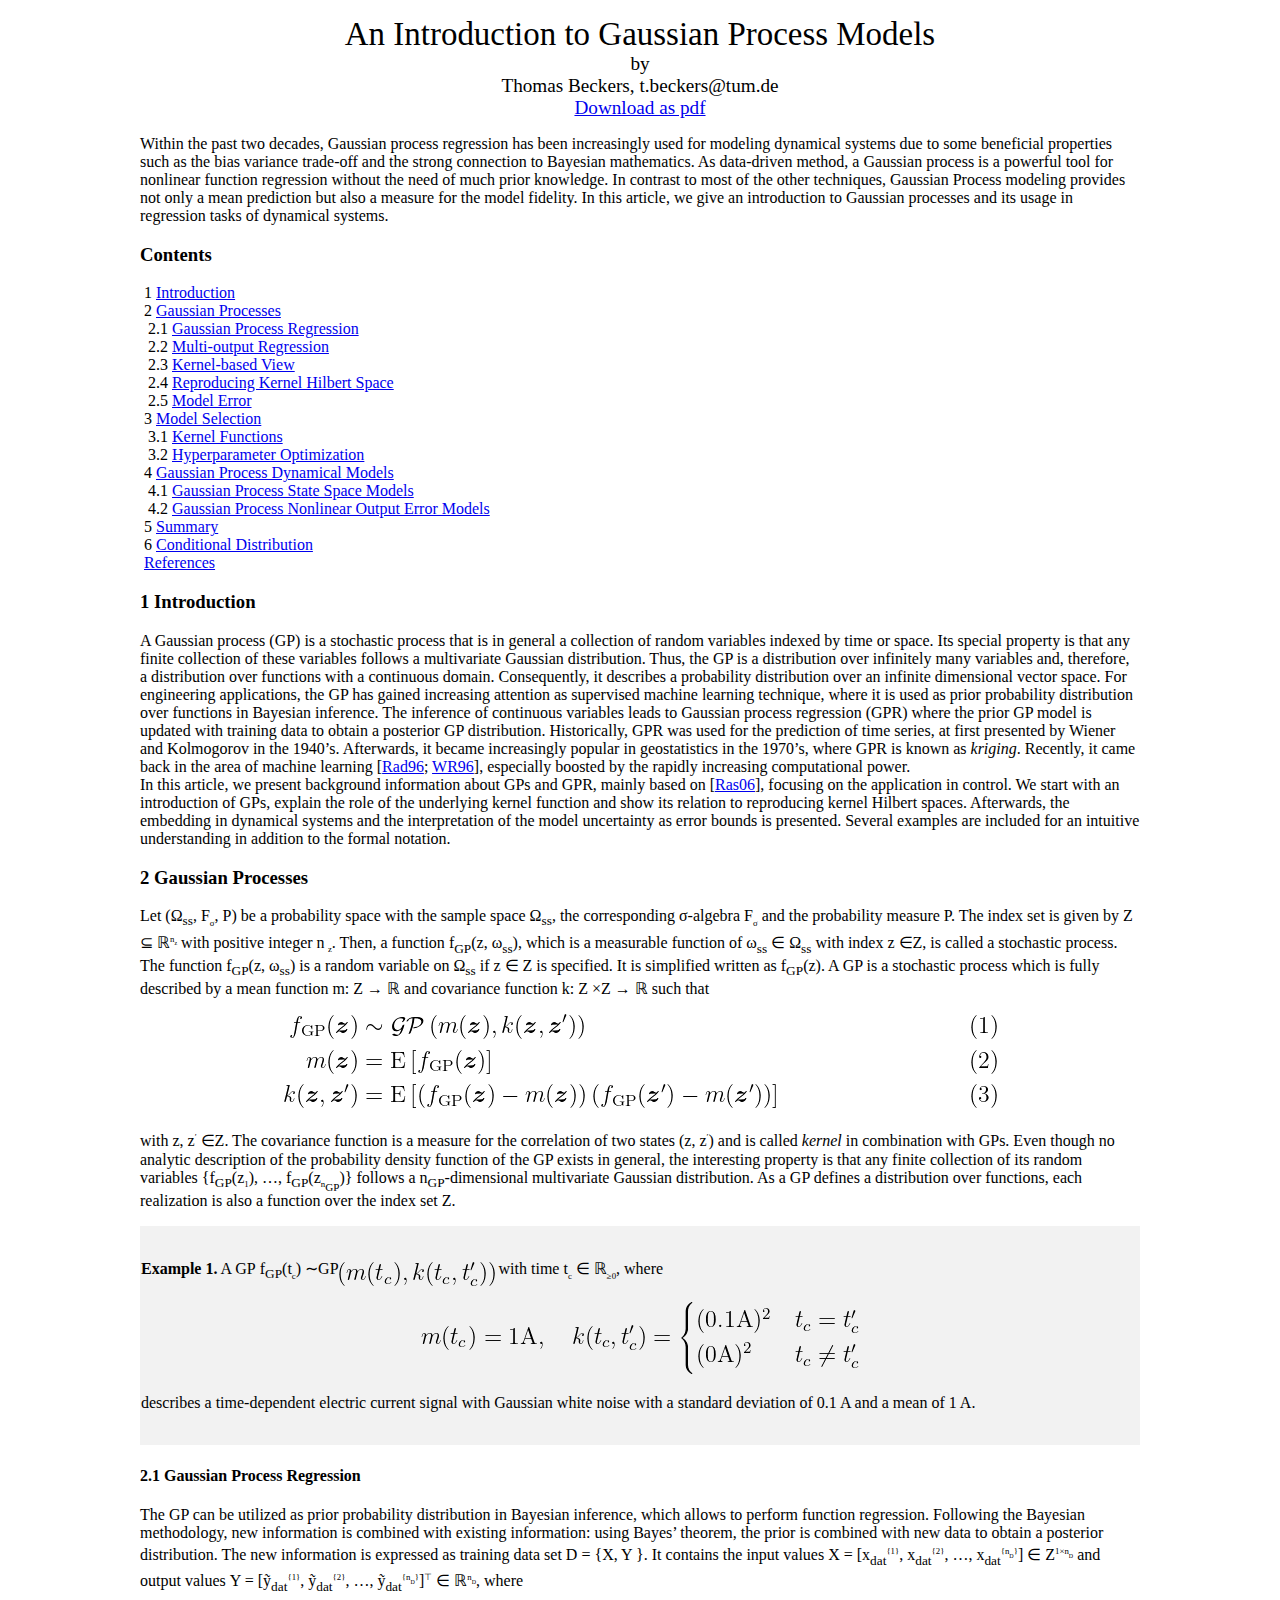
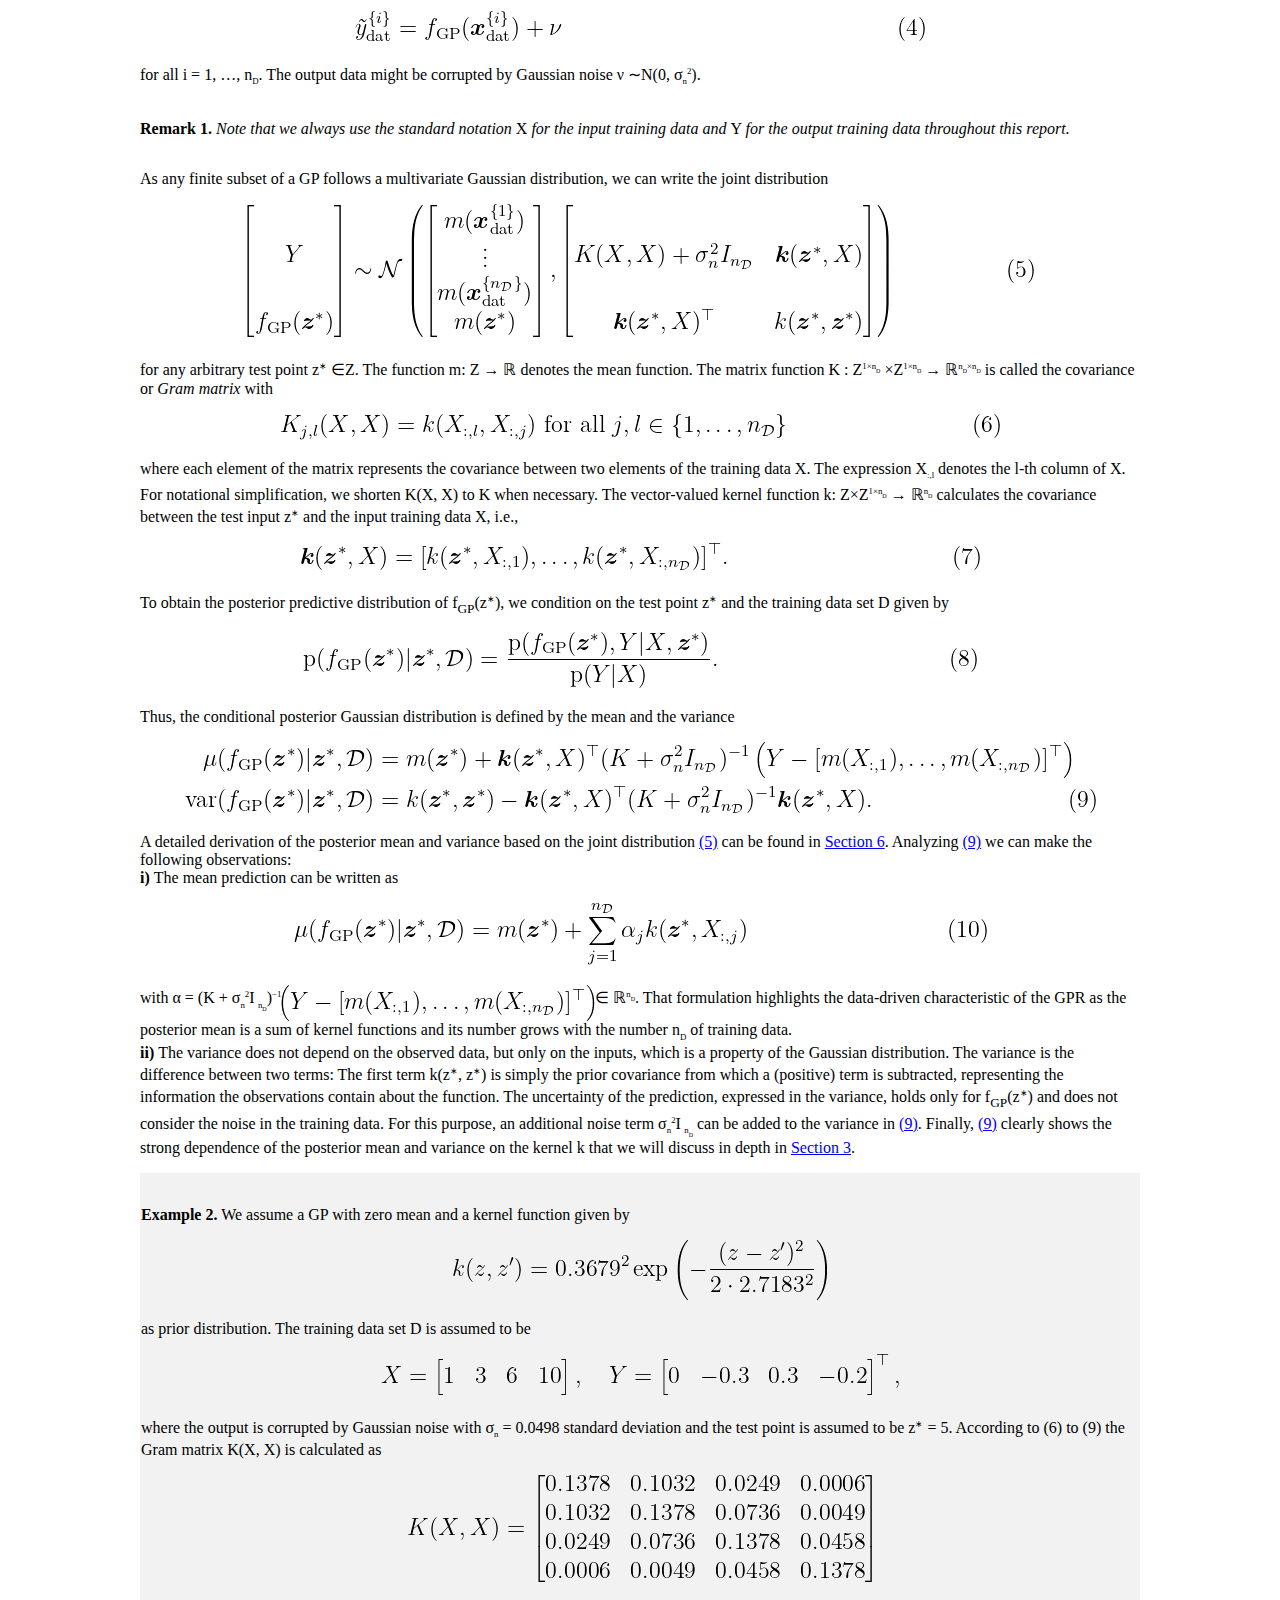
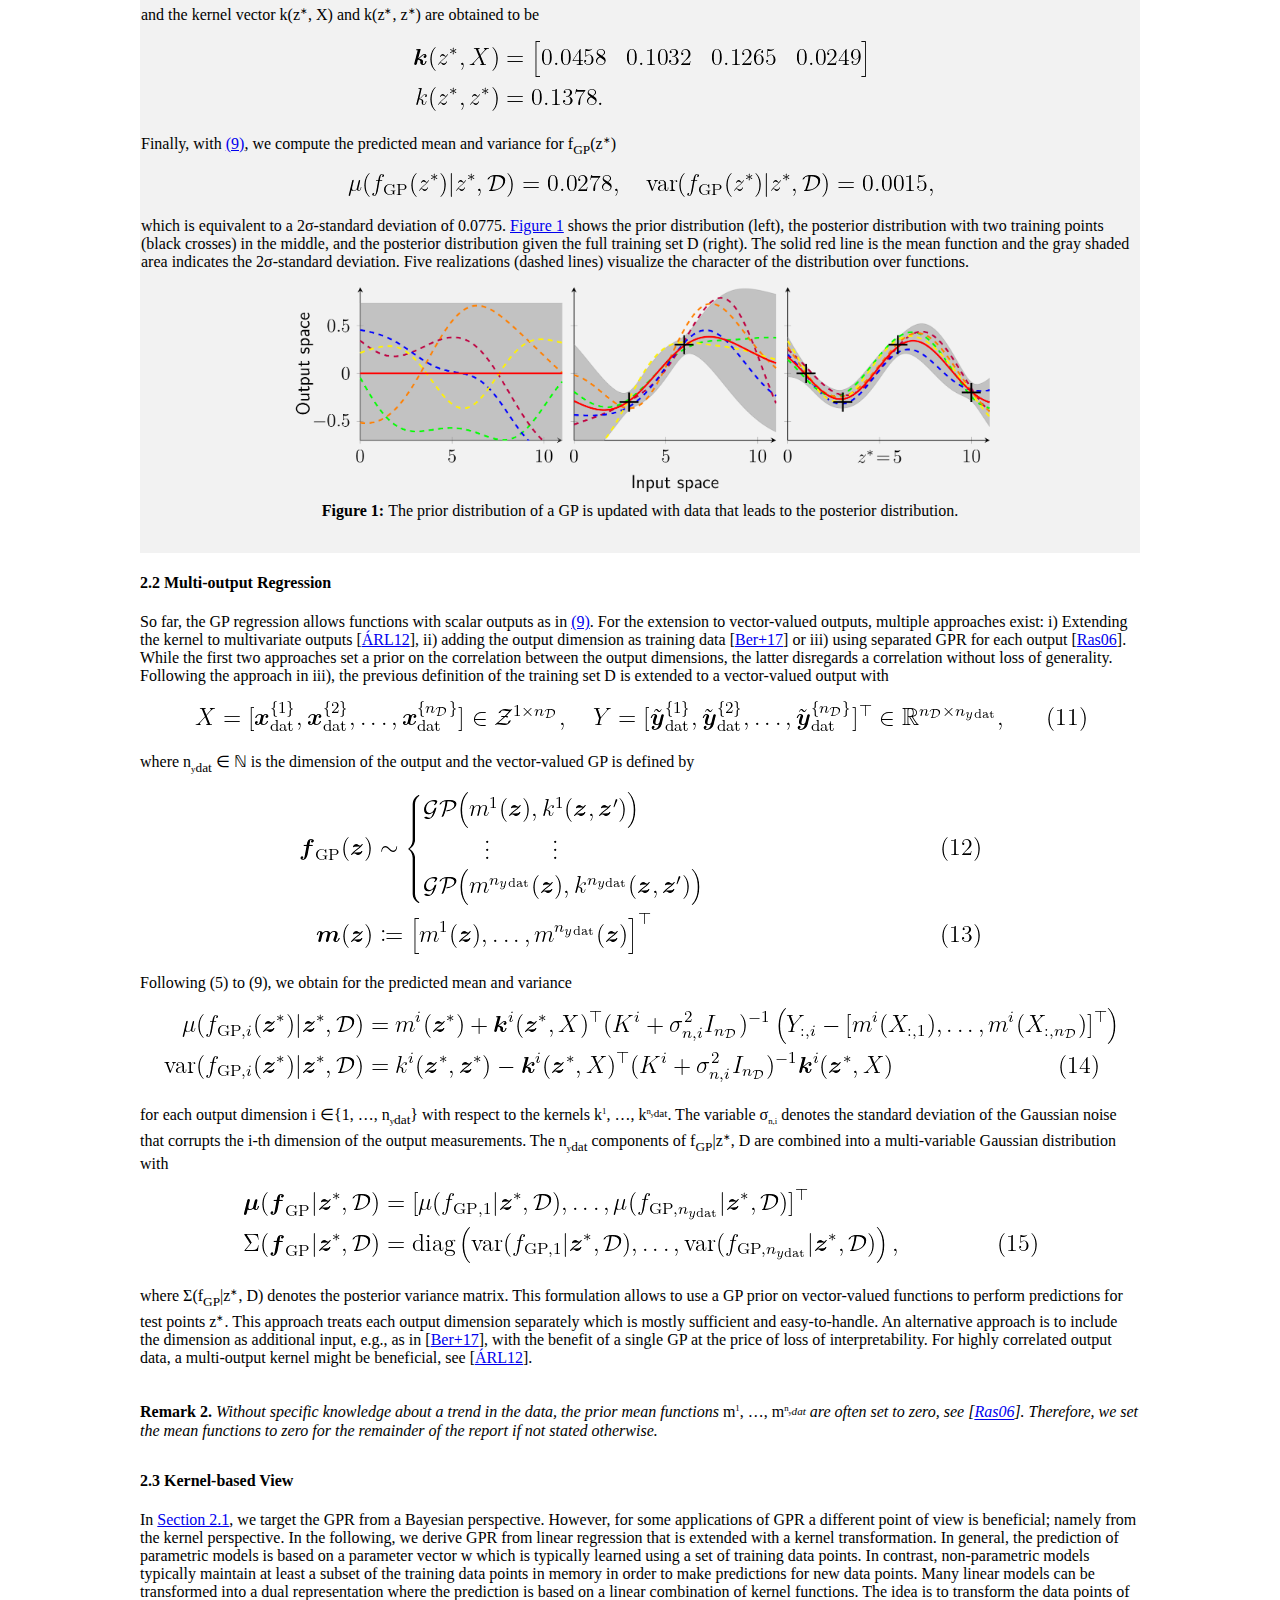
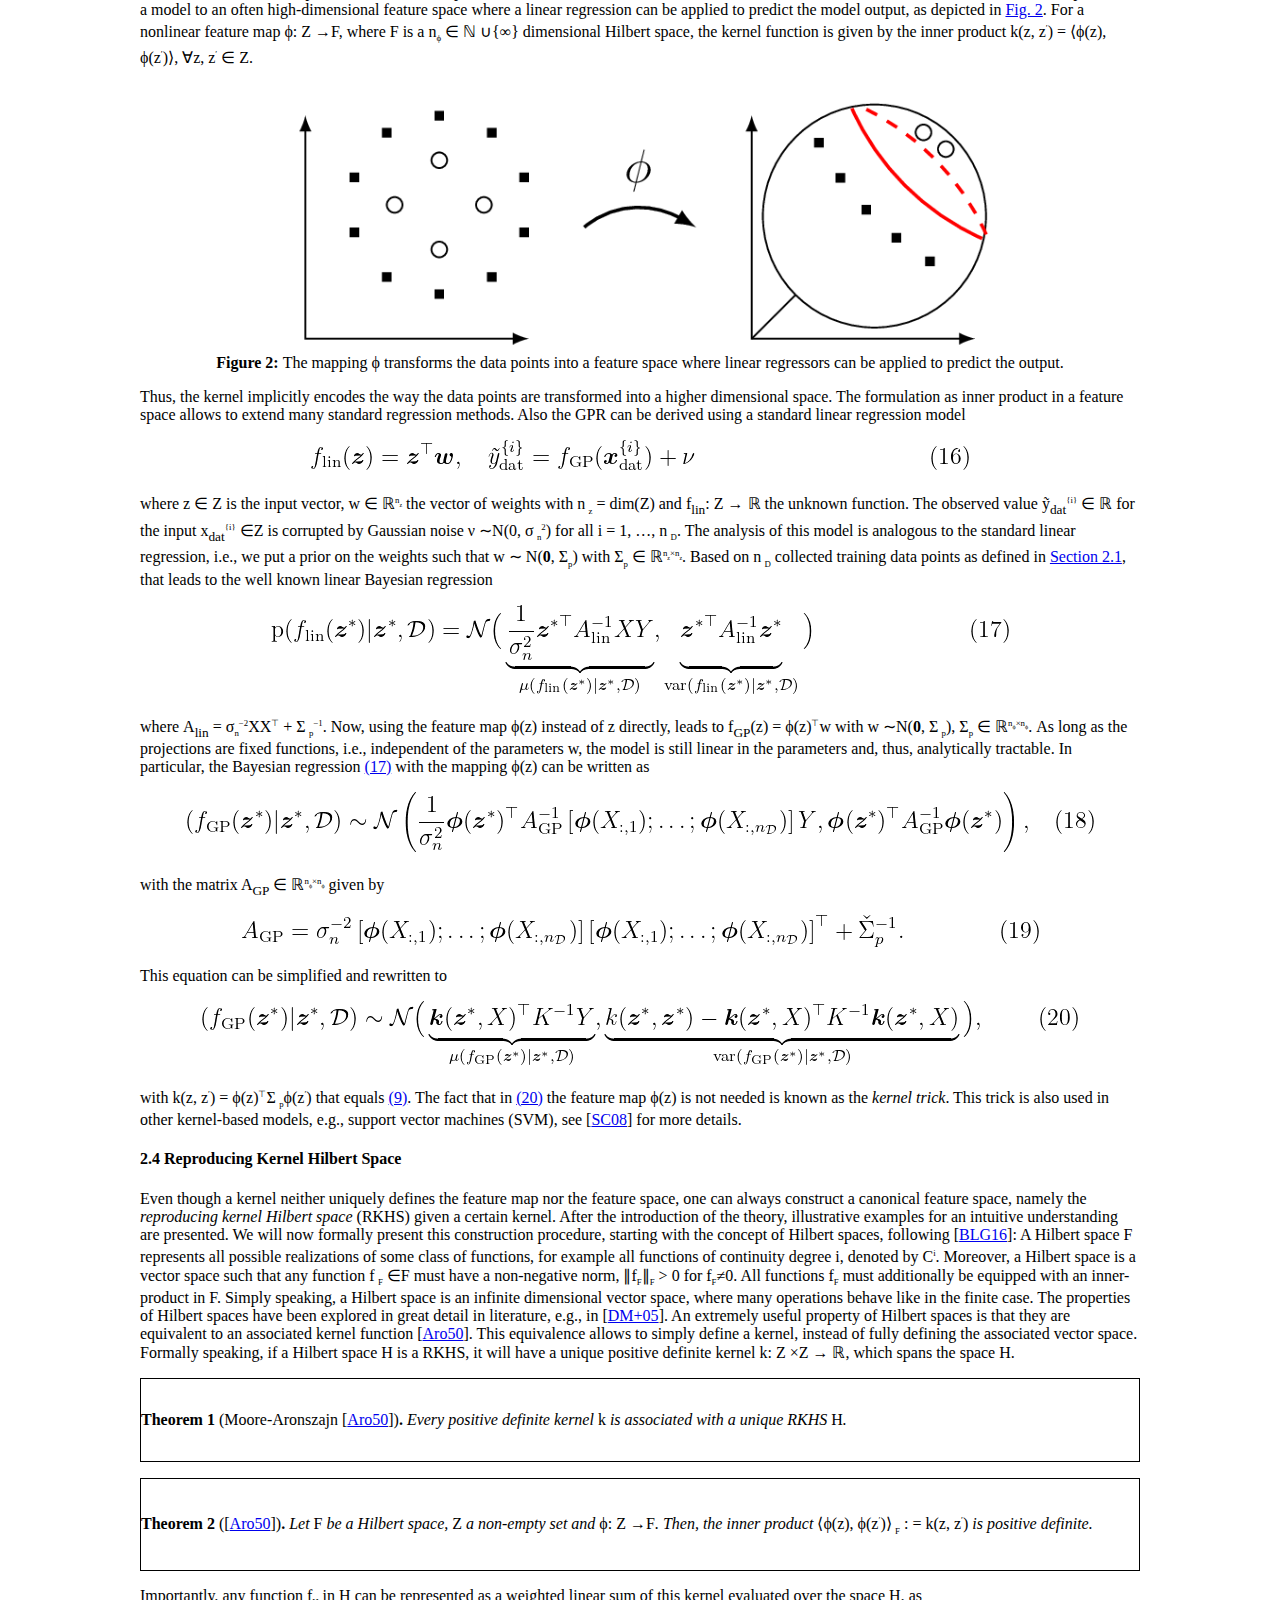
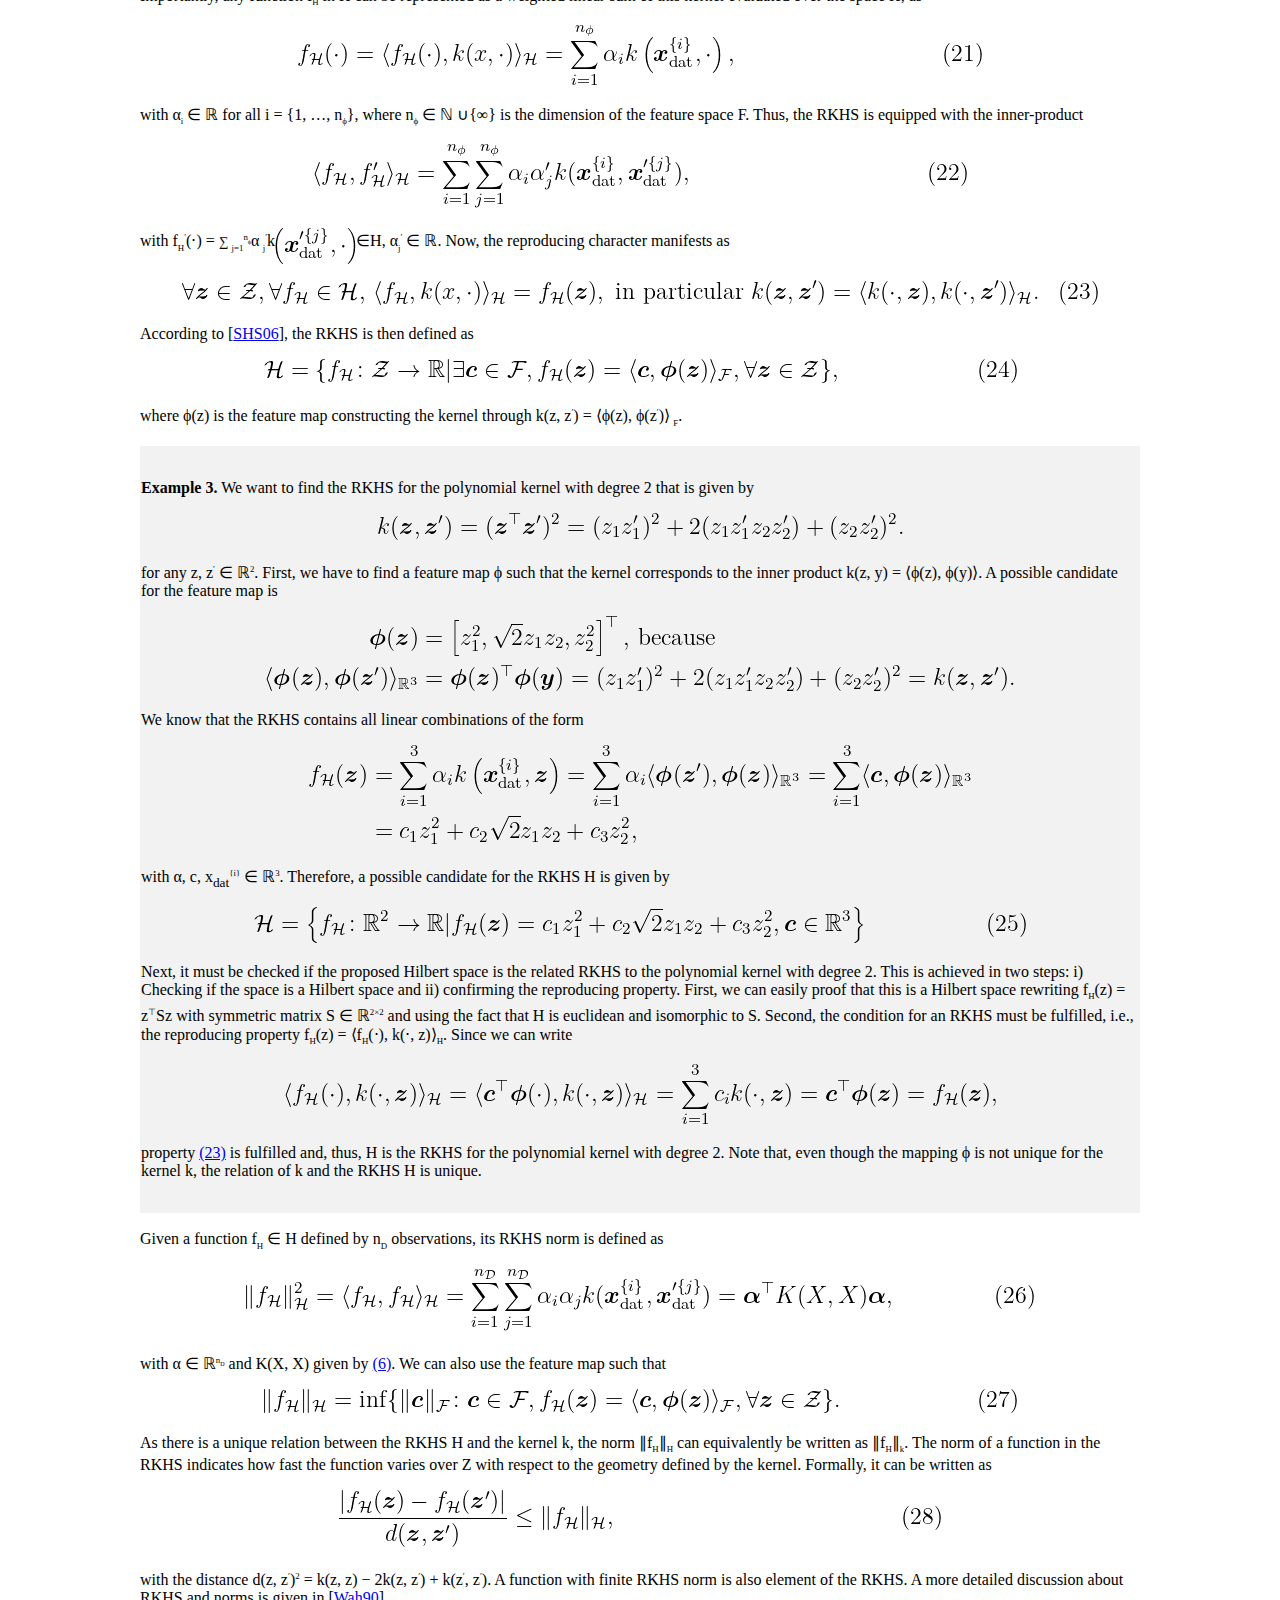
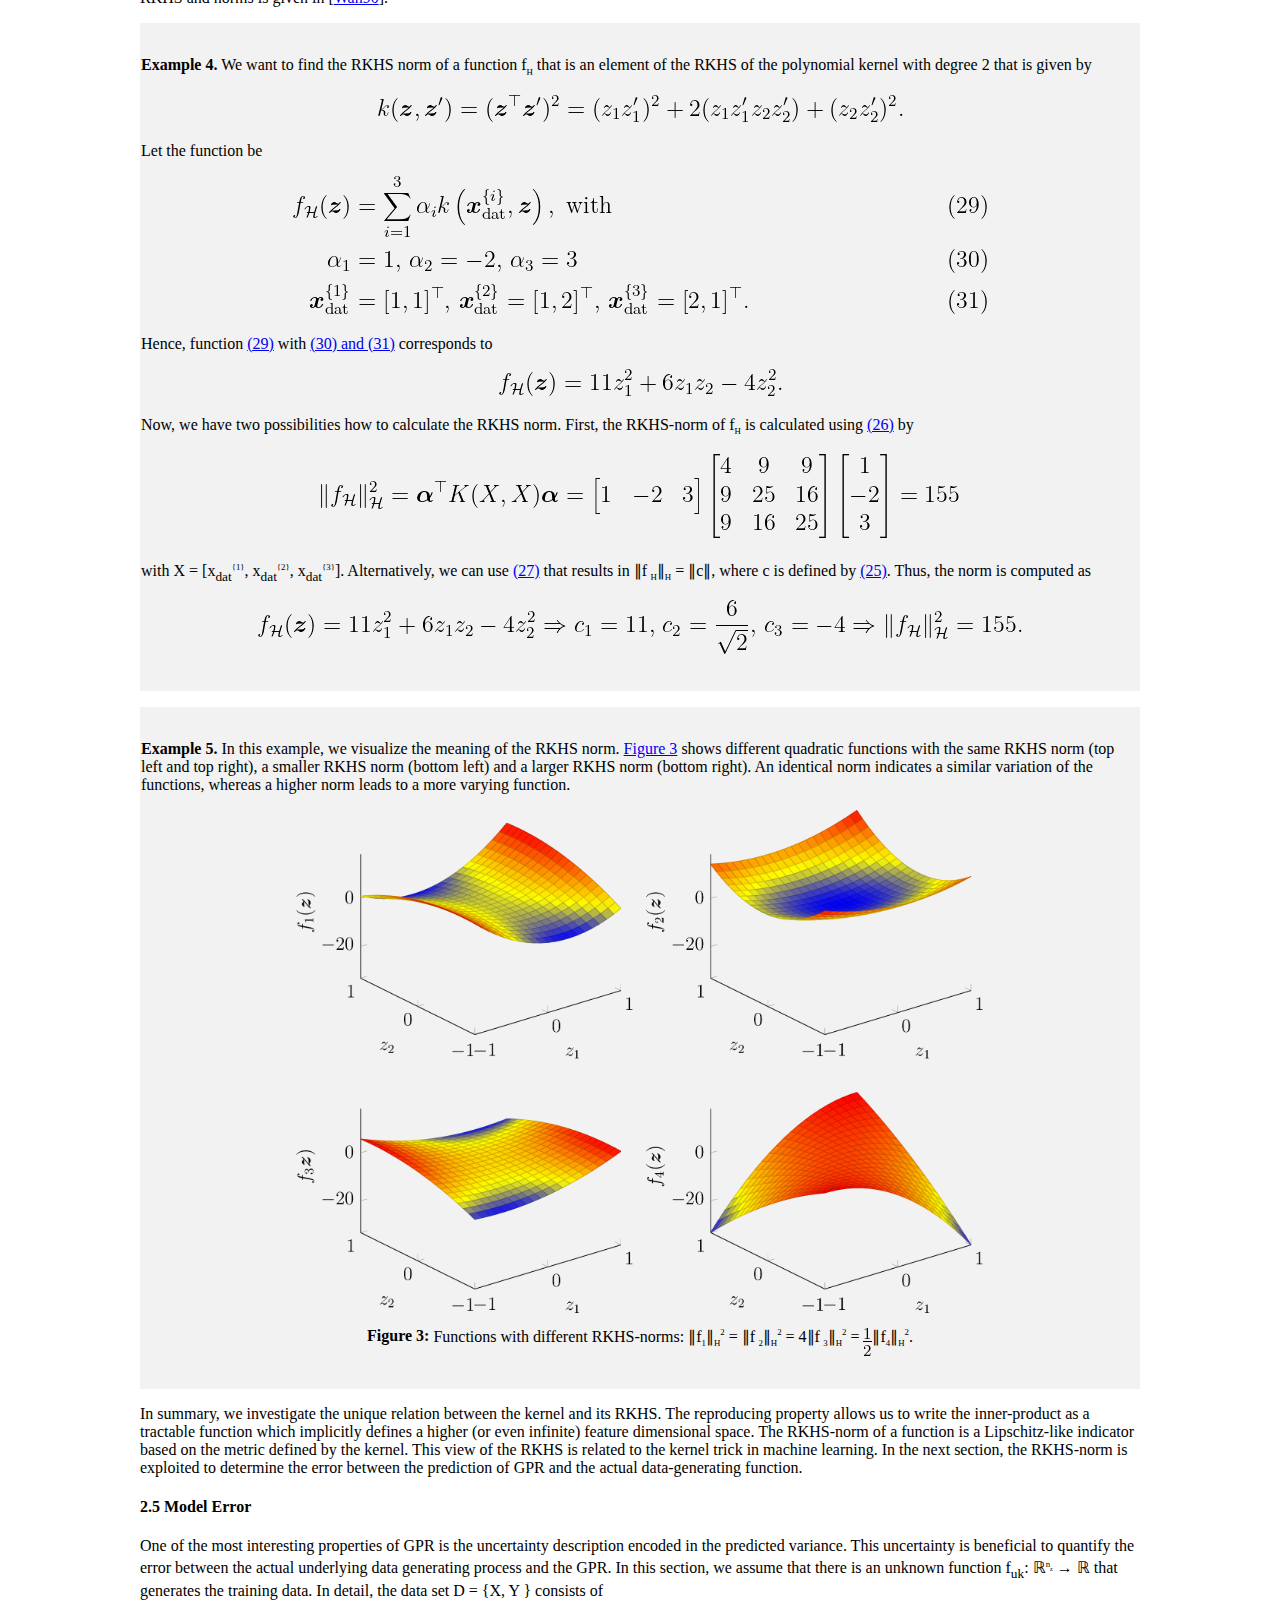
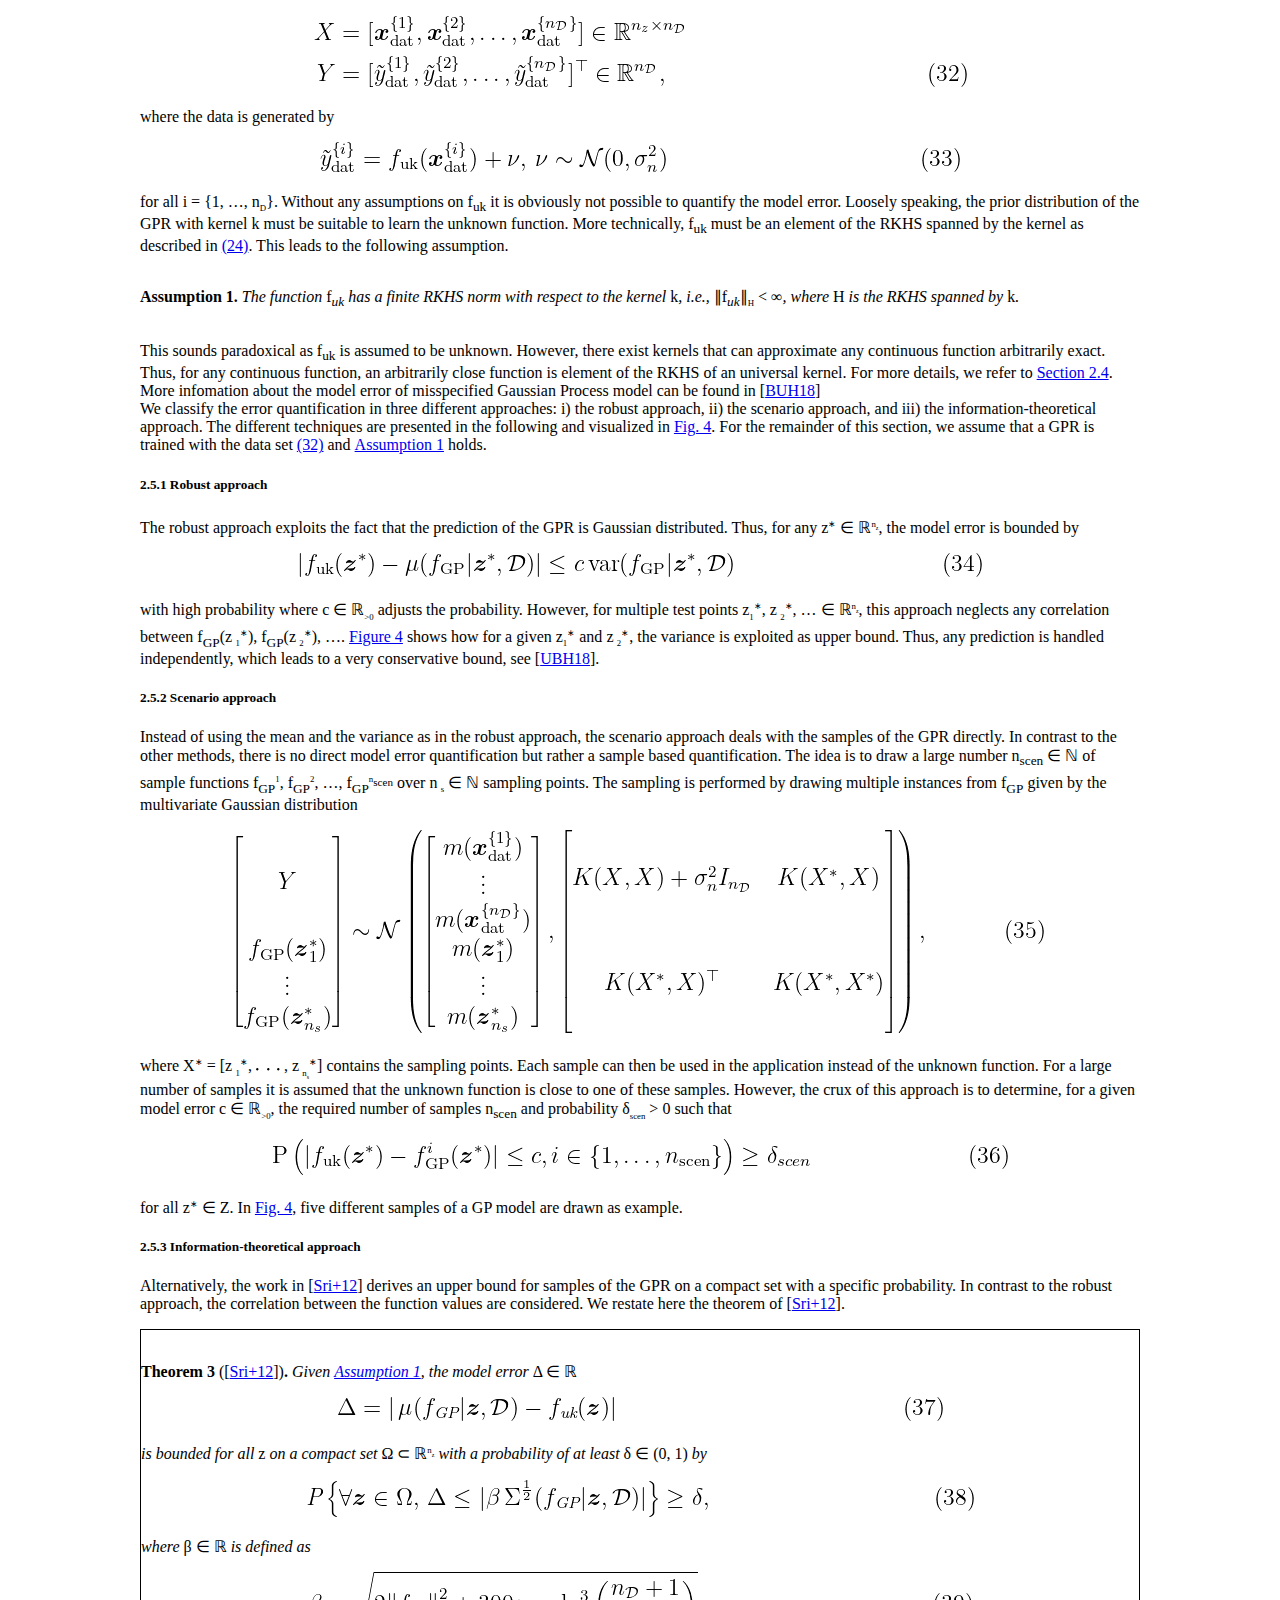
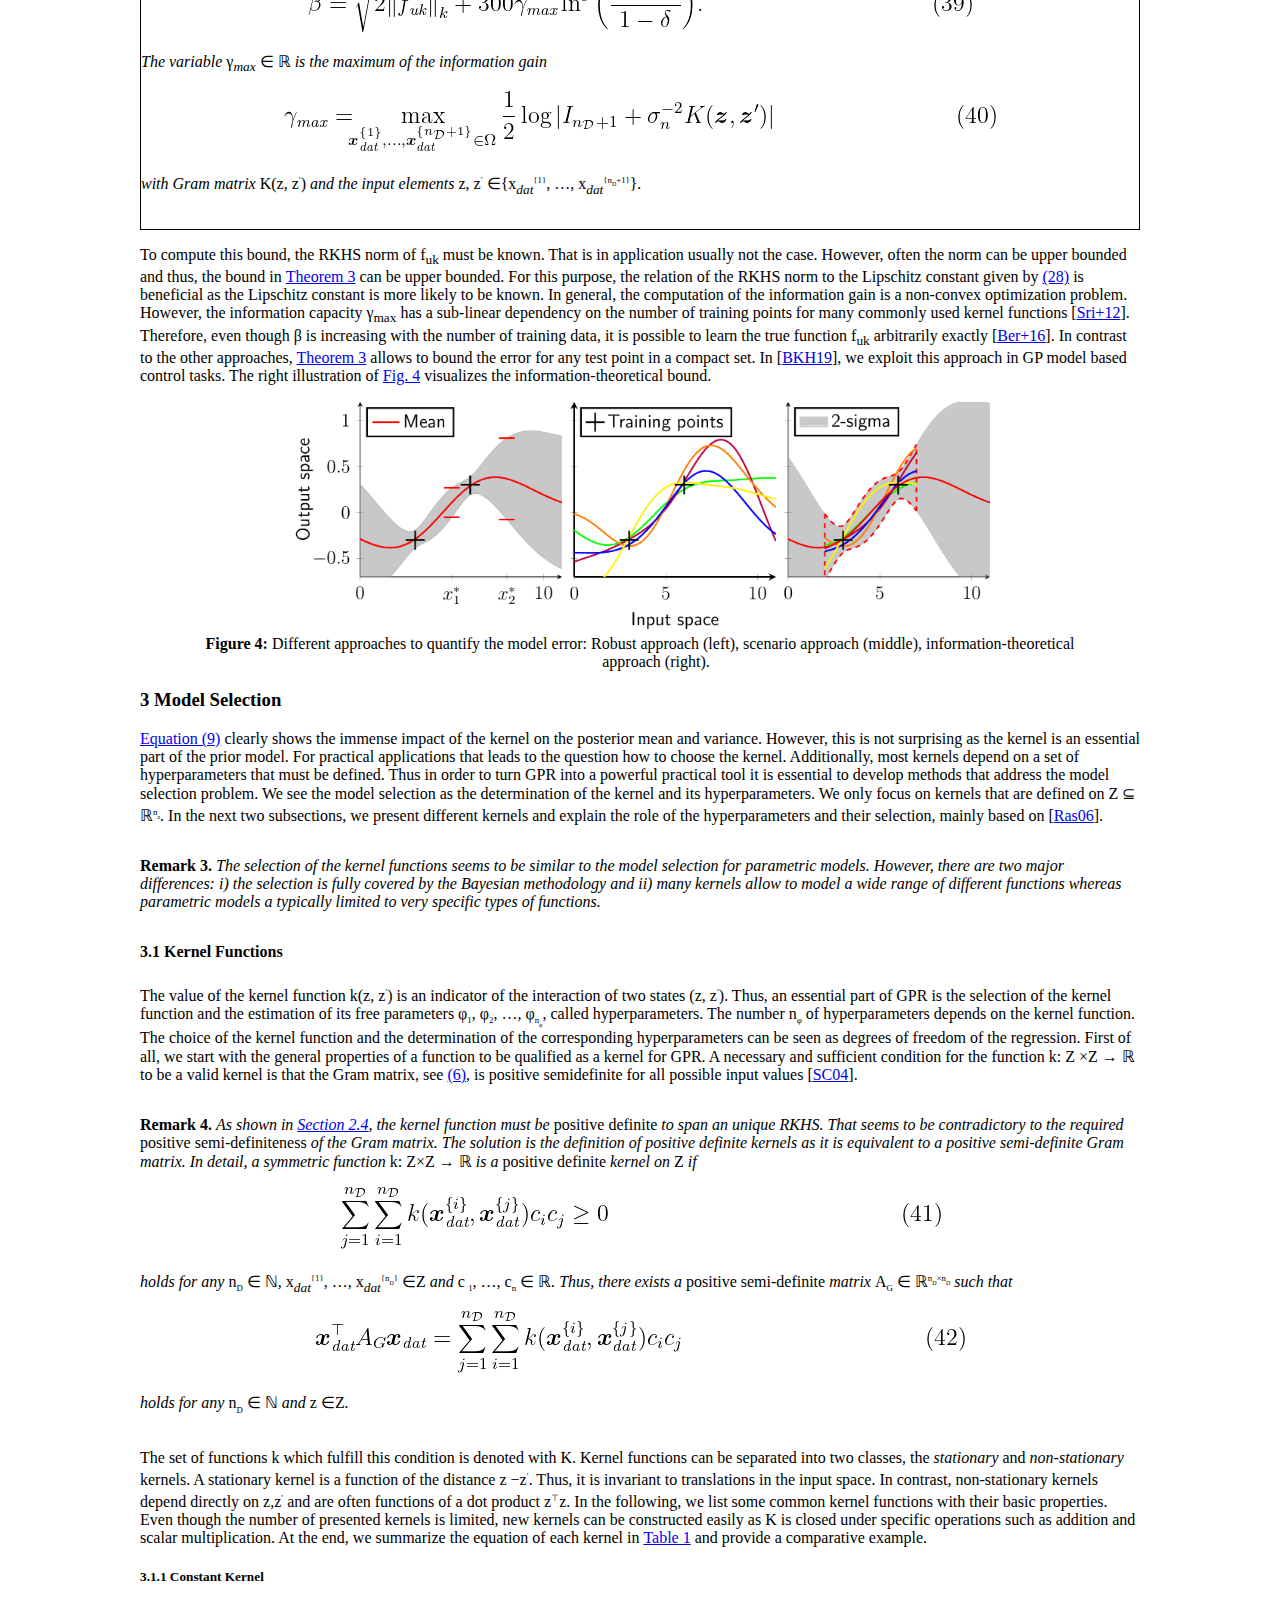
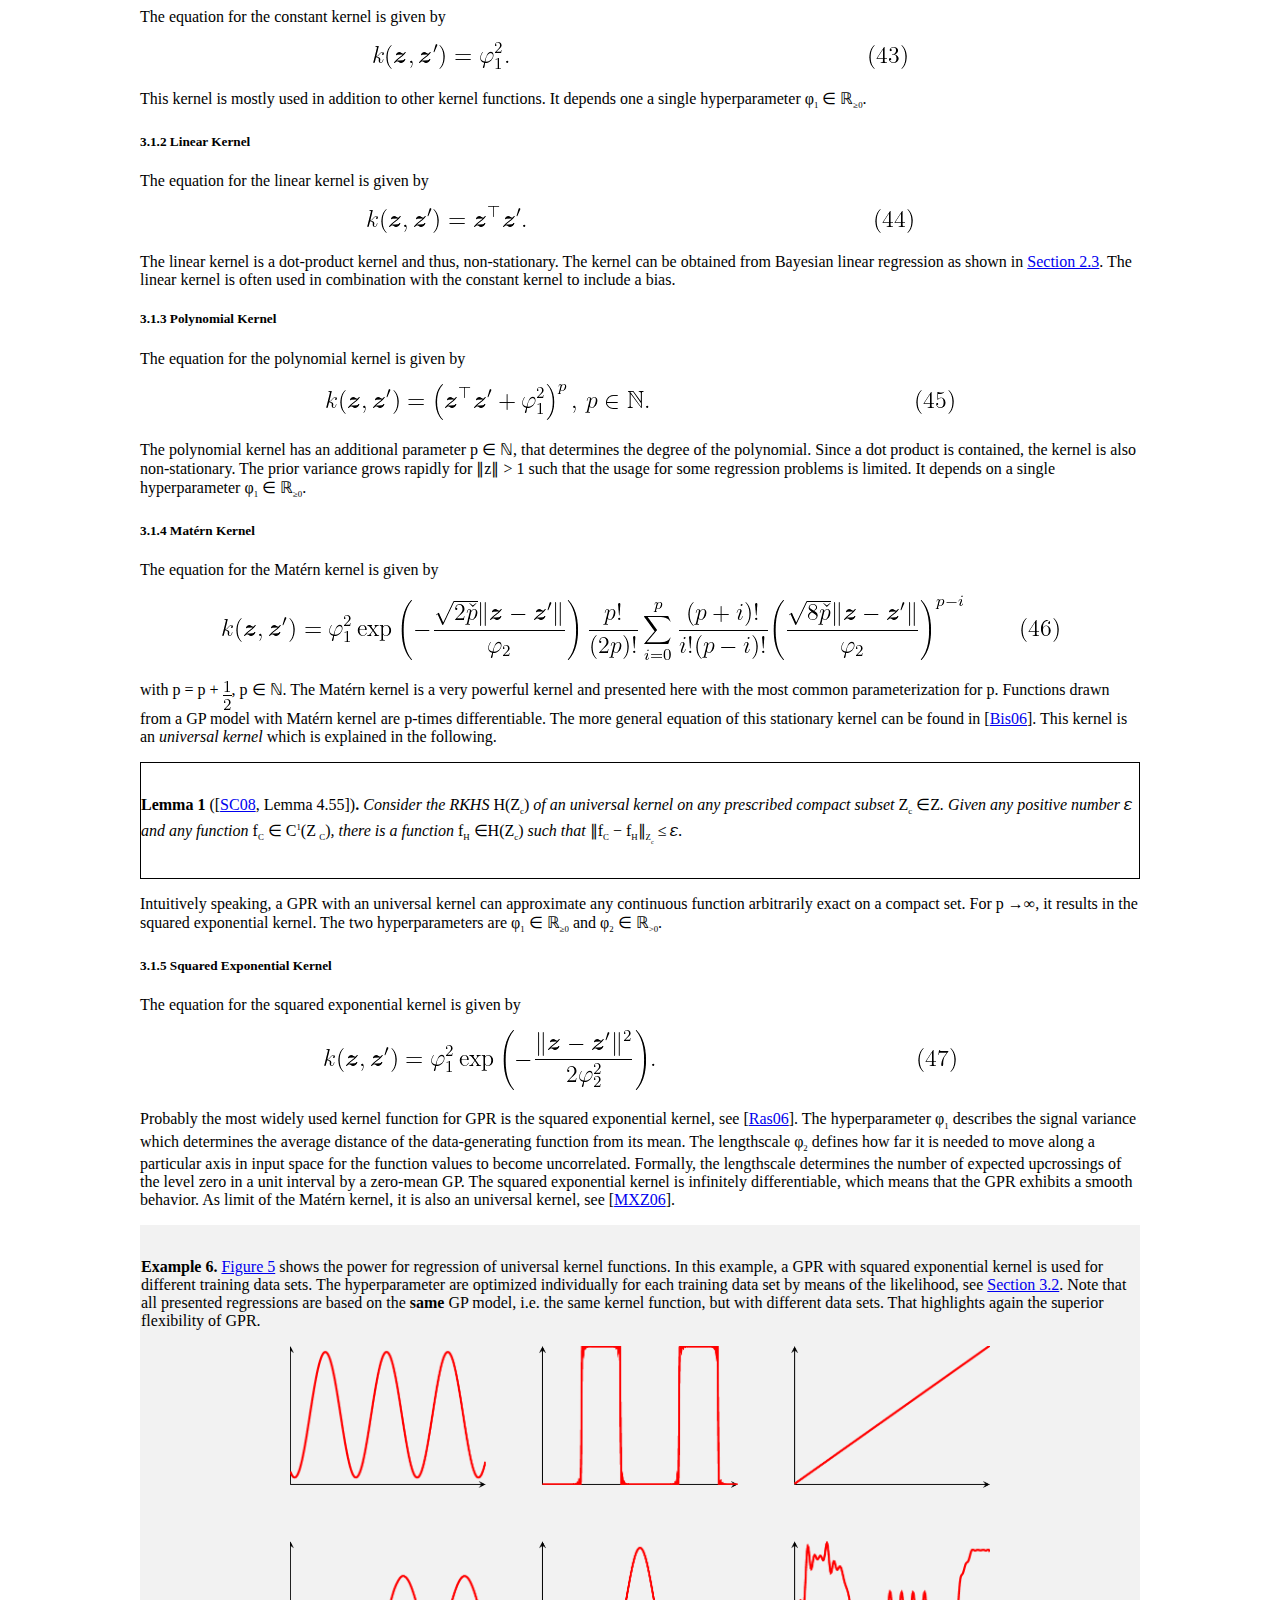
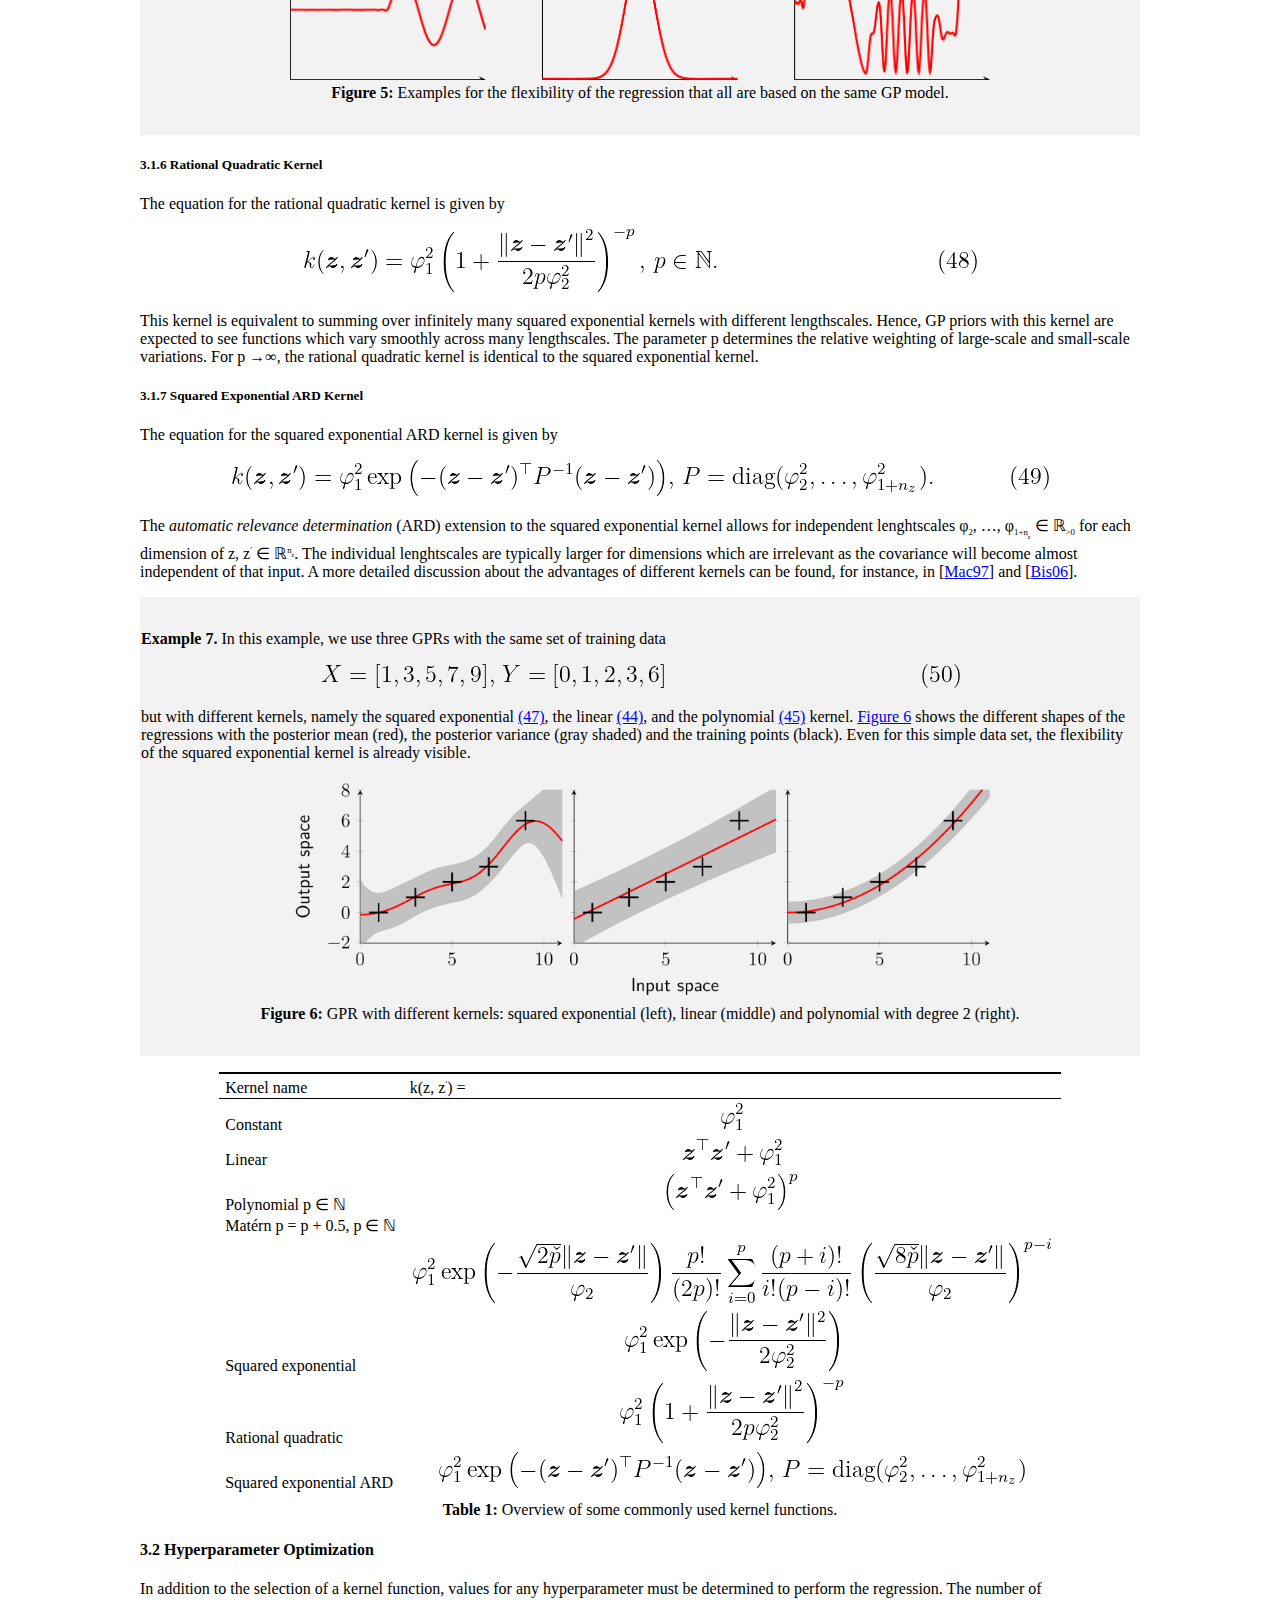
==== commit ebb7752c: "resp" ====
--- a/gpr_tutorial/index.html
+++ b/gpr_tutorial/index.html
@@ -12,7 +12,8 @@
 </p><!-- l. 17 --><p class='noindent'>  <span class='ec-lmcsc-10x-x-248'>An Introduction to Gaussian
 </span><span class='ec-lmcsc-10x-x-248'>Process Models</span><br />
 <span class='ec-lmr-12x-x-120'>by</span><br />
-<span class='ec-lmr-12x-x-120'>Thomas Beckers, t.beckers@tum.de</span></p></div>
+<span class='ec-lmr-12x-x-120'>Thomas Beckers, t.beckers@tum.de<br>
+<a href="https://arxiv.org/pdf/2102.05497.pdf" target="_blank" rel="noopener">Download as pdf</a></span></p></div>
 <!-- l. 32 --><p class='noindent'>Within the past two decades, Gaussian process regression has been increasingly used for modeling
 dynamical systems due to some beneficial properties such as the bias variance trade-off and the
 strong connection to Bayesian mathematics. As data-driven method, a Gaussian process is a
--- a/gpr_tutorial/tutorial_material_html.css
+++ b/gpr_tutorial/tutorial_material_html.css
@@ -3,6 +3,7 @@
 	margin: auto;
 	max-width: 1000px;
 }
+img{max-width: 100%}
  #responsive-image {  width: 100%;  height: auto; max-width: 700px } 
 /* start css.sty */
 .rm-lmr-8{font-size:66%;}
